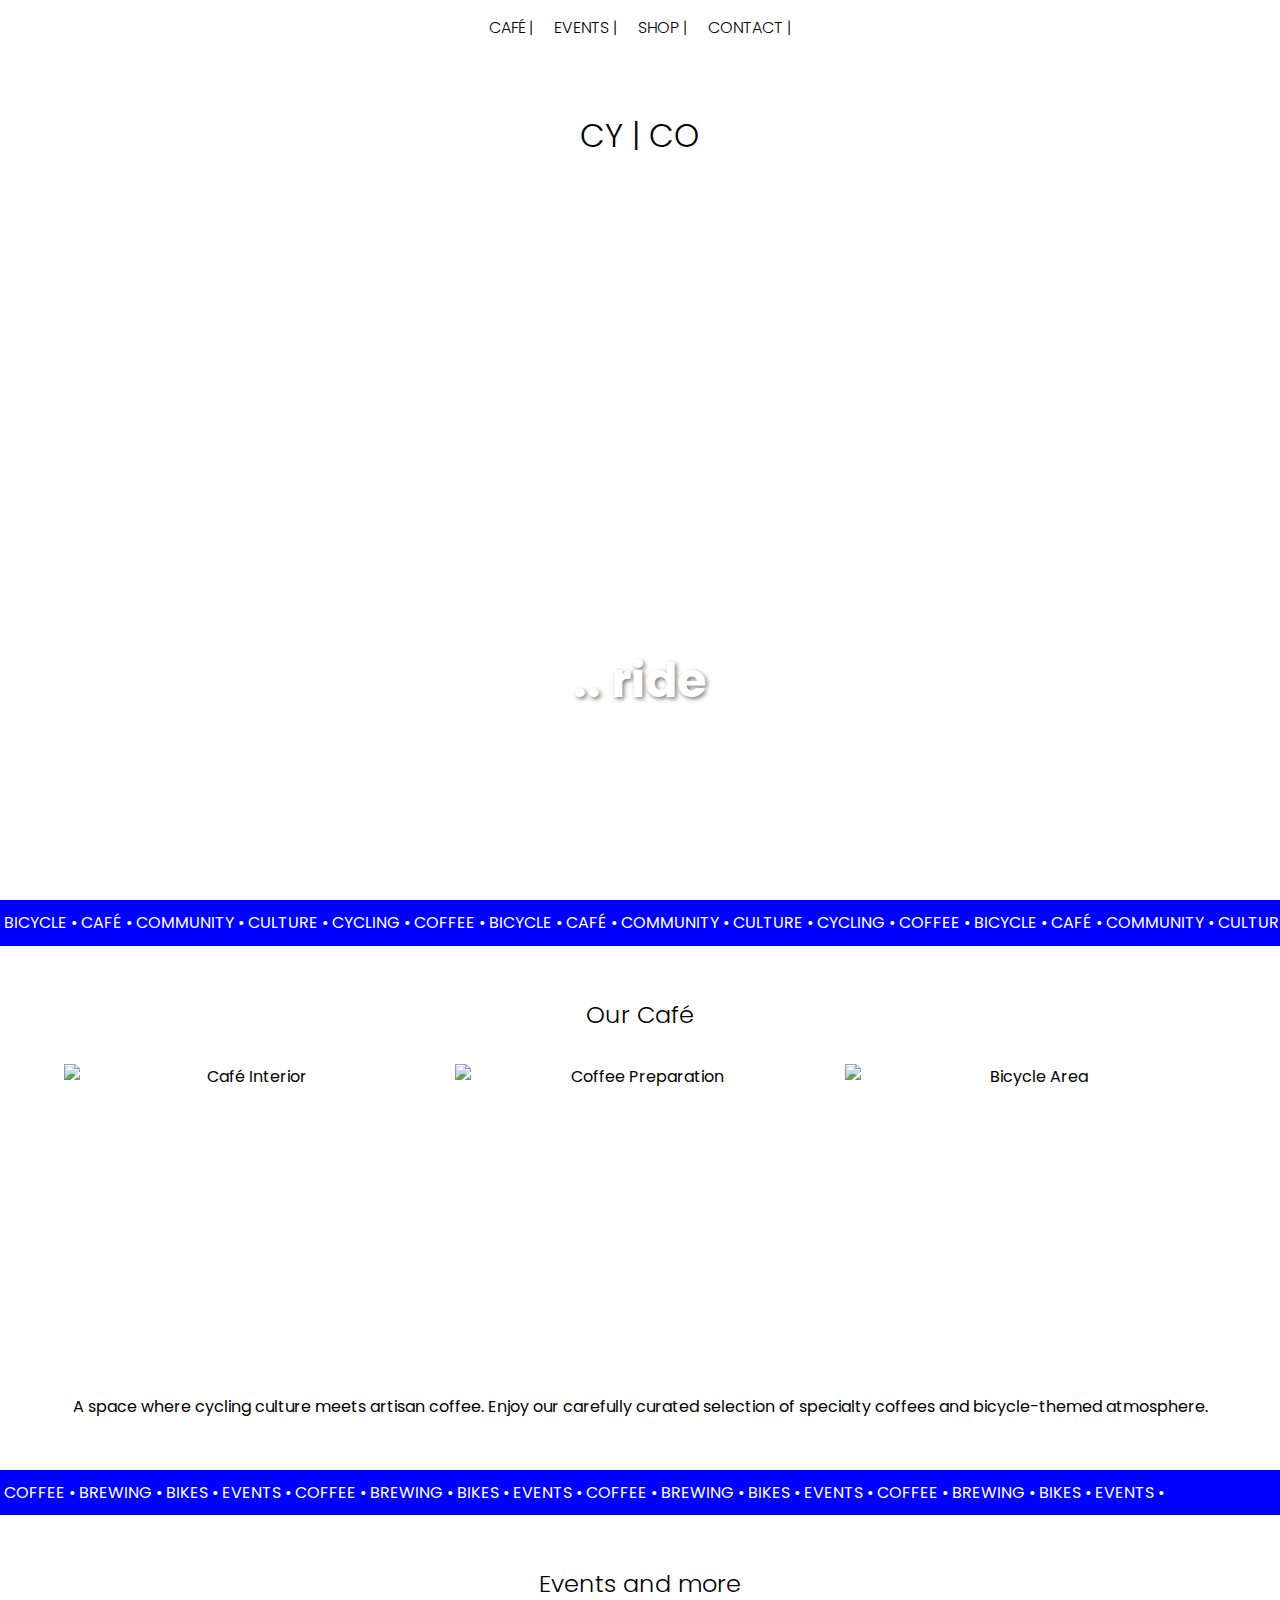
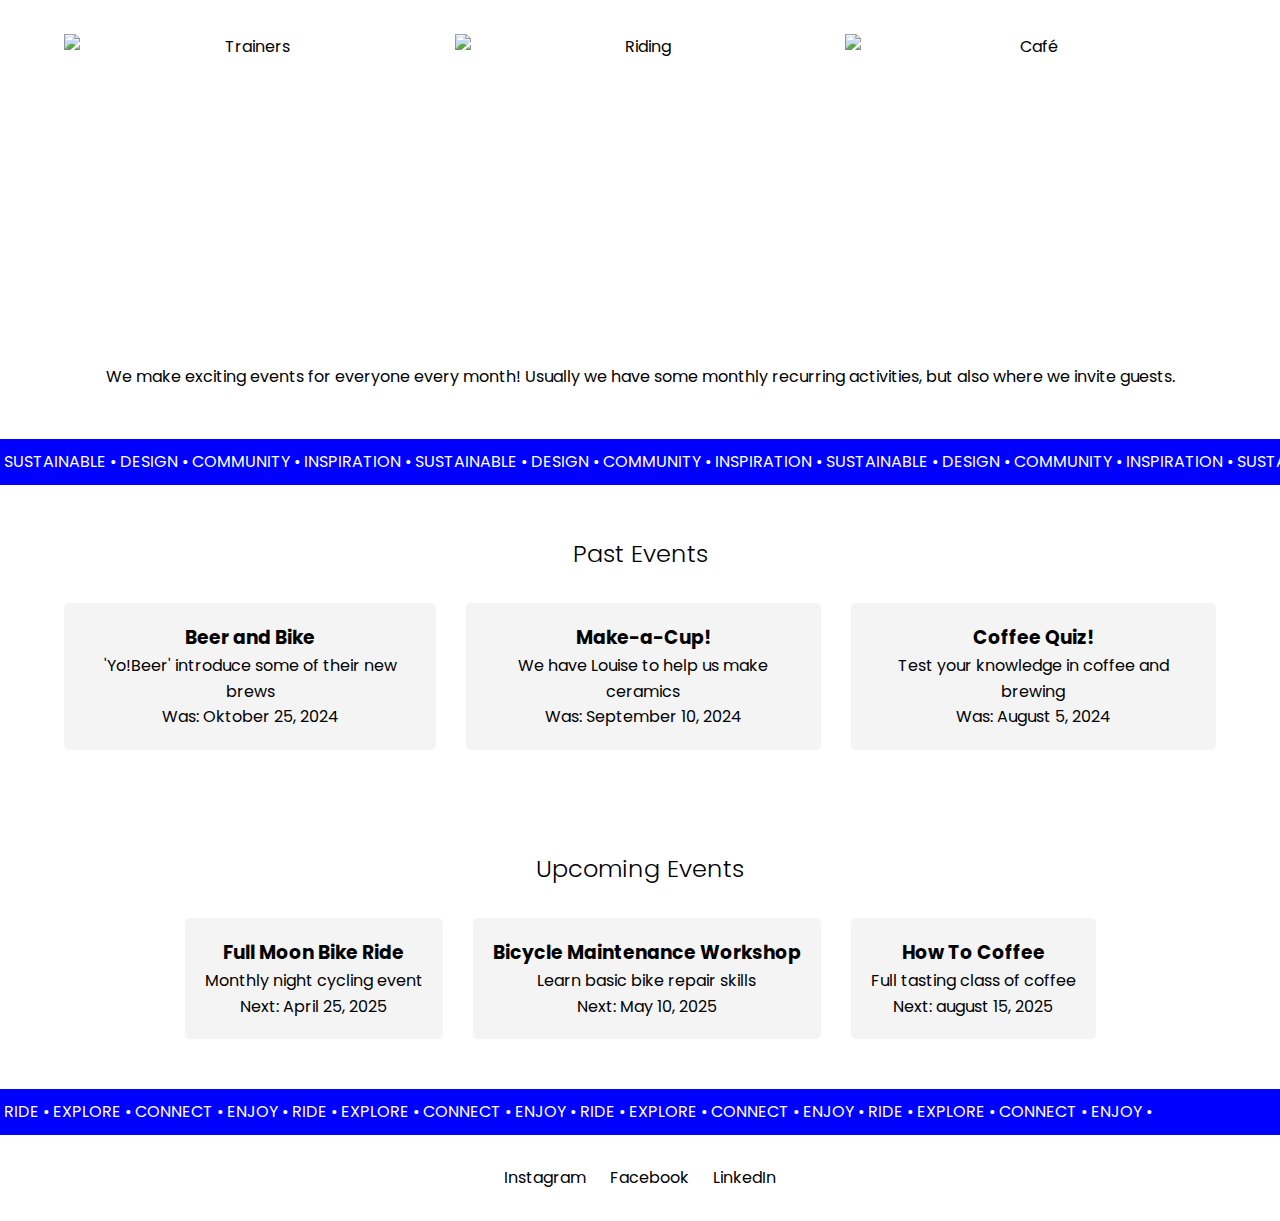
==== index.html @ 5d8617d8 "last changes for today" ====
<!DOCTYPE html>
<html lang="en">
<head>
    <meta charset="UTF-8">
    <meta name="viewport" content="width=device-width, initial-scale=1.0">
    <title>CY | CO - Bicycle Café</title>
    <script src="js/general.js"></script>
    <link rel="stylesheet" href="css/styles.css">
    <link rel="preconnect" href="https://fonts.googleapis.com">
    <link rel="preconnect" href="https://fonts.gstatic.com" crossorigin>
    <link href="https://fonts.googleapis.com/css2?family=Poppins:wght@100;300;400;600&display=swap" rel="stylesheet">
    <link rel="shortcut icon" href="https://drive.google.com/thumbnail?id=1JnB1PmeI6yccoF-ipiGxzOUAUlrvCiWf" type="image/x-icon">
</head>
<body>
    <header>
        <nav>
            <a href="#cafe">CAFÉ |</a>
            <a href="#events"> EVENTS |</a>
            <a href=""> SHOP |</a>
            <a href="about.html"> CONTACT |</a>
        </nav>
    </header>

    <main>
        <section class="hero">
            <div class="logo">
                <h1>CY | CO</h1>
              </div>
                
            <video autoplay muted loop
                src="https://videos.pexels.com/video-files/15552891/15552891-uhd_1440_2560_24fps.mp4"></video>
            <div class="hero-text">
                <h2 id="dynamic-text"></h2>
            </div>
        </section>

        <div class="marquee">
            <div class="marquee-content">
                BICYCLE • CAFÉ • COMMUNITY • CULTURE • CYCLING • COFFEE •
                BICYCLE • CAFÉ • COMMUNITY • CULTURE • CYCLING • COFFEE •
                BICYCLE • CAFÉ • COMMUNITY • CULTURE • CYCLING • COFFEE •
                BICYCLE • CAFÉ • COMMUNITY • CULTURE • CYCLING • COFFEE •
            </div>
        </div>

        <section id="cafe" class="section">
            <div class="section-content">
                <h2>Our Café</h2>
                <div class="image-grid">
                    <img src="https://images.pexels.com/photos/5911698/pexels-photo-5911698.jpeg?auto=compress&cs=tinysrgb&w=1260&h=750&dpr=2" alt="Café Interior">
                    <img src="https://images.pexels.com/photos/11731992/pexels-photo-11731992.jpeg?auto=compress&cs=tinysrgb&w=1260&h=750&dpr=2" alt="Coffee Preparation">
                    <img src="https://images.pexels.com/photos/31266345/pexels-photo-31266345/free-photo-of-cyklister-pa-vej-ind-i-charmerende-europaeisk-gyde.jpeg?auto=compress&cs=tinysrgb&w=1260&h=750&dpr=2" alt="Bicycle Area">
                </div>
                <p>A space where cycling culture meets artisan coffee. Enjoy our carefully curated selection of specialty coffees and bicycle-themed atmosphere.</p>
            </div>
        </section>

        <div class="marquee">
          <div class="marquee-content">
              COFFEE • BREWING • BIKES • EVENTS •
              COFFEE • BREWING • BIKES • EVENTS •
              COFFEE • BREWING • BIKES • EVENTS •
              COFFEE • BREWING • BIKES • EVENTS •
          </div>
      </div>

        <section id="cafe" class="section">
          <div class="section-content">
              <h2>Events and more</h2>
              <div class="image-grid">
                  <img src="https://images.pexels.com/photos/5464969/pexels-photo-5464969.jpeg?auto=compress&cs=tinysrgb&w=1260&h=750&dpr=2" alt="Trainers">
                  <img src="https://images.pexels.com/photos/623919/pexels-photo-623919.jpeg?auto=compress&cs=tinysrgb&w=1260&h=750&dpr=2" alt="Riding">
                  <img src="https://images.pexels.com/photos/1581554/pexels-photo-1581554.jpeg?auto=compress&cs=tinysrgb&w=1200" alt="Café">
              </div>
              <p>We make exciting events for everyone every month! Usually we have some monthly recurring activities, but also where we invite guests.</p>
          </div>
      </section>

        <div class="marquee">
            <div class="marquee-content">
                SUSTAINABLE • DESIGN • COMMUNITY • INSPIRATION •
                SUSTAINABLE • DESIGN • COMMUNITY • INSPIRATION •
                SUSTAINABLE • DESIGN • COMMUNITY • INSPIRATION •
                SUSTAINABLE • DESIGN • COMMUNITY • INSPIRATION •
            </div>
        </div>

        <section id="events" class="section">
          <div class="section-content">
              <h2>Past Events</h2>
              <div class="events-list">
                  <div class="event">
                      <h3>Beer and Bike</h3>
                      <p>'Yo!Beer' introduce some of their new brews</p>
                      <span>Was: Oktober 25, 2024</span>
                  </div>
                  <div class="event">
                      <h3>Make-a-Cup!</h3>
                      <p>We have Louise to help us make ceramics</p>
                      <span>Was: September 10, 2024</span>
                  </div>
                  <div class="event">
                    <h3>Coffee Quiz!</h3>
                    <p>Test your knowledge in coffee and brewing</p>
                    <span>Was: August 5, 2024</span>
                </div>
              </div>
          </div>
      </section>

        <section id="events" class="section">
            <div class="section-content">
                <h2>Upcoming Events</h2>
                <div class="events-list">
                    <div class="event">
                        <h3>Full Moon Bike Ride</h3>
                        <p>Monthly night cycling event</p>
                        <span>Next: April 25, 2025</span>
                    </div>
                    <div class="event">
                        <h3>Bicycle Maintenance Workshop</h3>
                        <p>Learn basic bike repair skills</p>
                        <span>Next: May 10, 2025</span>
                    </div>
                    <div class="event">
                      <h3>How To Coffee</h3>
                      <p>Full tasting class of coffee</p>
                      <span>Next: august 15, 2025</span>
                  </div>
                </div>
            </div>
        </section>

        <div class="marquee">
            <div class="marquee-content">
                RIDE • EXPLORE • CONNECT • ENJOY •
                RIDE • EXPLORE • CONNECT • ENJOY •
                RIDE • EXPLORE • CONNECT • ENJOY •
                RIDE • EXPLORE • CONNECT • ENJOY •
            </div>
        </div>

    </main>

    <footer>
        <div class="social-links">
            <a href="#">Instagram</a>
            <a href="#">Facebook</a>
            <a href="#">LinkedIn</a>
        </div>
        
    </footer>

    
</body>
</html>
---- css/styles.css ----
* {
    box-sizing: border-box;
    margin: 0;
    padding: 0;
}

:root {
    --primary-color: #000;
    --secondary-color: #fff;
    --accent-color: #888;
}

body {
    font-family: 'Poppins', sans-serif;
    line-height: 1.6;
    color: var(--primary-color);
    background-color: var(--secondary-color);

}

header {
    position: fixed;
    top: 0;
    width: 100%;
    background-color: var(--secondary-color);
    padding: 15px;
    z-index: 1000;
    display: flex;
    justify-content: center;
}

header nav {
    display: flex;
    gap: 20px;
}

header nav a {
    text-decoration: none;
    color: var(--primary-color);
    font-weight: 300;
    transition: color 0.3s ease;
}

header nav a:hover {
    color: var(--accent-color);
}

/* Hamburger Menu */
.hamburger-menu {
    display: none;
    cursor: pointer;
    flex-direction: column;
    width: 30px;
    position: fixed;
    top: 20px;
    left: 20px;
    z-index: 1100;
}

.hamburger-line {
    width: 100%;
    height: 3px;
    background-color: var(--primary-color);
    margin: 4px 0;
    transition: 0.4s;
}

.nav-overlay {
    display: none;
    position: fixed;
    top: 0;
    left: 0;
    width: 100%;
    height: 100%;
    background-color: rgba(255, 255, 255, 0.95);
    z-index: 1050;
    flex-direction: column;
    justify-content: center;
    align-items: center;
}

.nav-overlay nav {
    display: flex;
    flex-direction: column;
    gap: 20px;
    text-align: center;
}

.nav-overlay nav a {
    text-decoration: none;
    color: var(--primary-color);
    font-size: 1.5rem;
    font-weight: 300;
}

/* Hamburger Menu Animation */
.hamburger-menu.active .hamburger-line:nth-child(1) {
    transform: rotate(-45deg) translate(-5px, 6px);
}

.hamburger-menu.active .hamburger-line:nth-child(2) {
    opacity: 0;
}

.hamburger-menu.active .hamburger-line:nth-child(3) {
    transform: rotate(45deg) translate(-5px, -6px);
}



.hero-text {
    position: absolute;
    bottom: 20%;
    left: 50%;
    transform: translateX(-50%);
    text-align: center;
    color: var(--secondary-color);
    font-size: 2rem;
    text-shadow: 2px 2px 4px rgba(0, 0, 0, 0.5);
}

.marquee {
    background-color: blue;
    color: var(--secondary-color);
    overflow: hidden;
    white-space: nowrap;
    padding: 10px 0;
    width: 100%;
}

.marquee-content {
    display: inline-block;
    animation: marquee 20s linear infinite;
    padding: 0 0.25em;
}

@keyframes marquee {
    0% {
        transform: translateX(100%);
    }

    100% {
        transform: translateX(-100%);
    }
}

.section {
    padding: 50px 5%;
    text-align: center;
}

.section-content h2 {
    margin-bottom: 30px;
    font-weight: 300;
}

.image-grid,
.product-grid {
    display: grid;
    grid-template-columns: repeat(auto-fit, minmax(250px, 1fr));
    gap: 20px;
    margin-bottom: 30px;
}

.image-grid img,
.product-grid img {
    width: 100%;
    height: 300px;
    object-fit: cover;
}

.events-list {
    display: flex;
    justify-content: center;
    gap: 30px;
}

.event {
    background-color: #f4f4f4;
    padding: 20px;
    border-radius: 5px;
}

.contact-info {
    text-align: center;
}

footer {
    background-color: var(--secondary-color);
    color: var(--secondary-color);
    text-align: center;
    padding: 30px;
}

.social-links a {
    color: var(--primary-color);
    margin: 0 10px;
    text-decoration: none;
}

@media (max-width: 768px) {
    header {
        padding: 35px;
    }

    header nav {
        display: none;
    }

    .hamburger-menu {
        display: flex;
    }

    .nav-overlay {
        display: flex;
    }

    .logo h1 {
        top: 70px;
        left: 50%;
        transform: translateX(-50%);
        position: relative;
        margin-bottom: 20px;
    }
}

.hero {
    position: relative;
    height: 100vh;
    overflow: hidden;
}

.hero video {
    position: absolute;
    top: 0;
    left: 0;
    width: 100%;
    height: 100%;
    object-fit: cover;
    z-index: -1;
}

.logo h1 {
    position: absolute;
    top: 100px;
    left: 50%;
    transform: translateX(-50%);
    background-color: var(--secondary-color);
    padding: 10px 20px;
    z-index: 10;
    font-weight: 300;
}
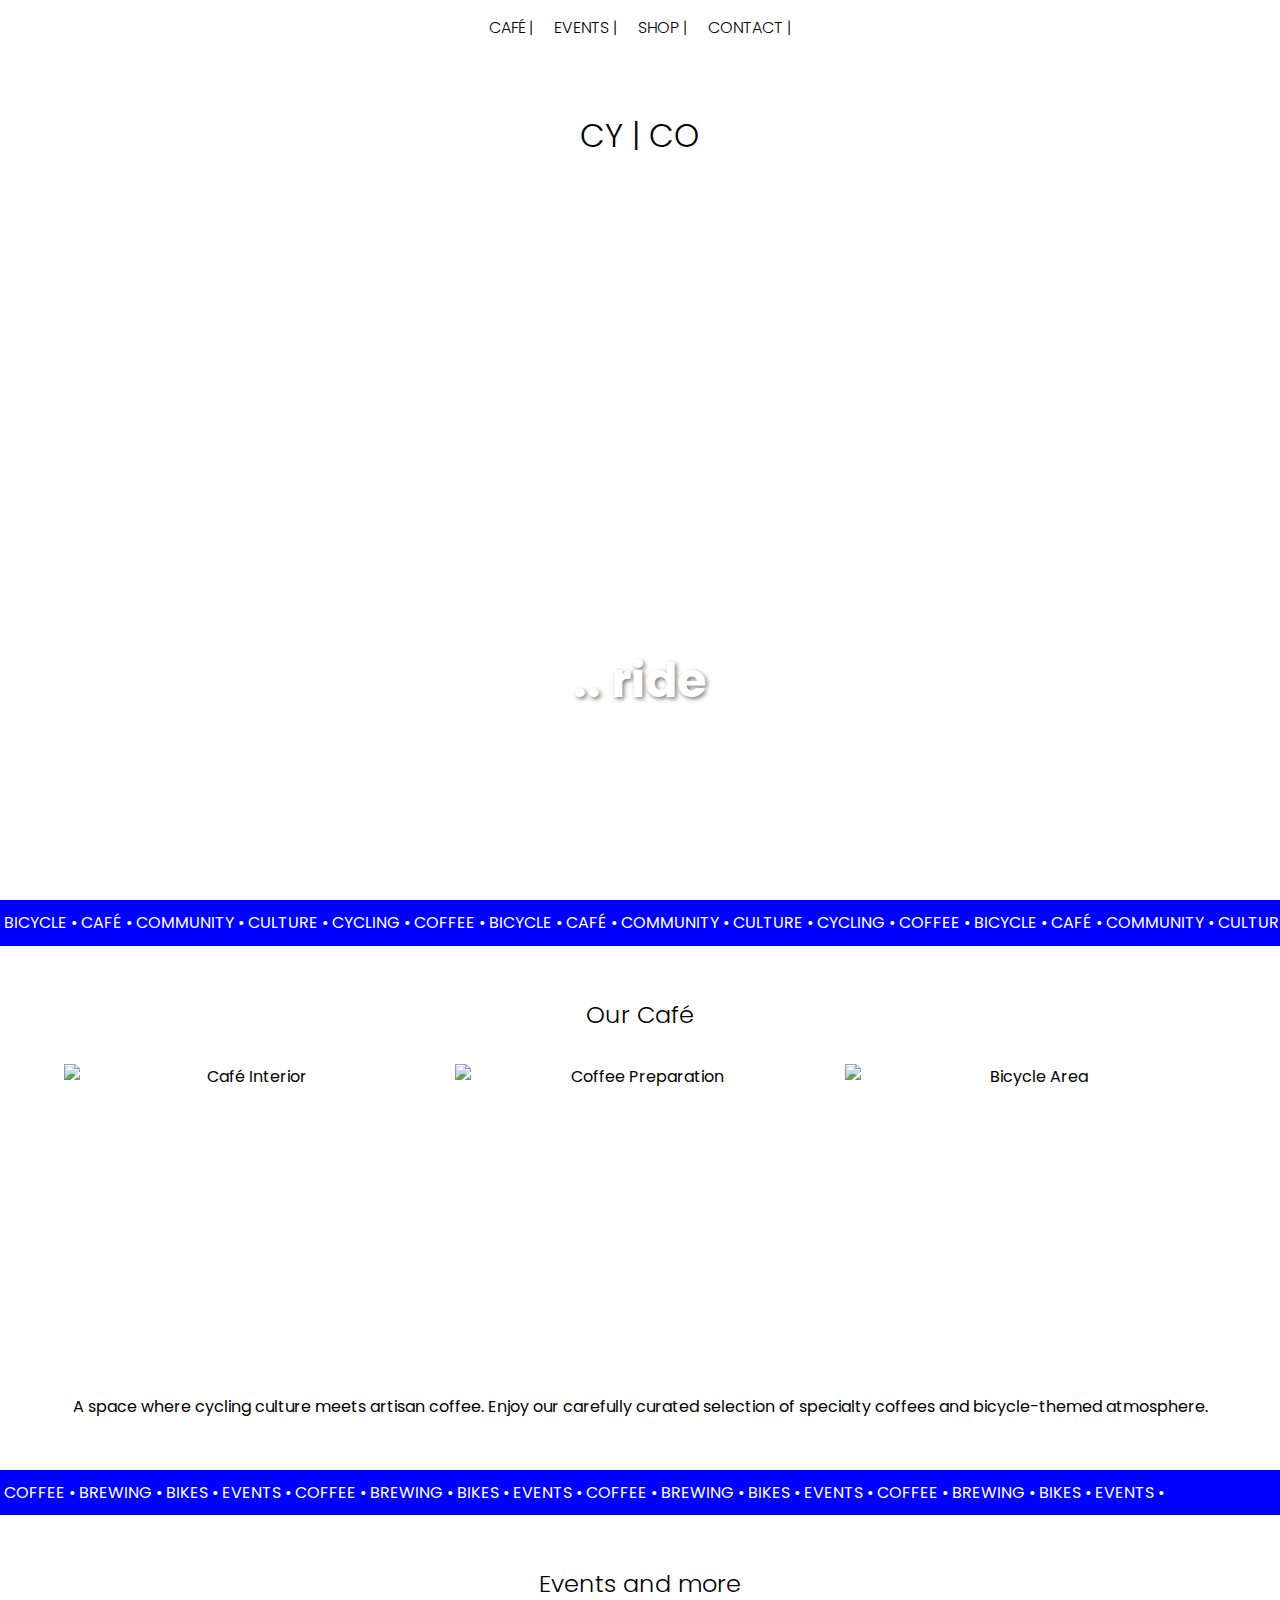
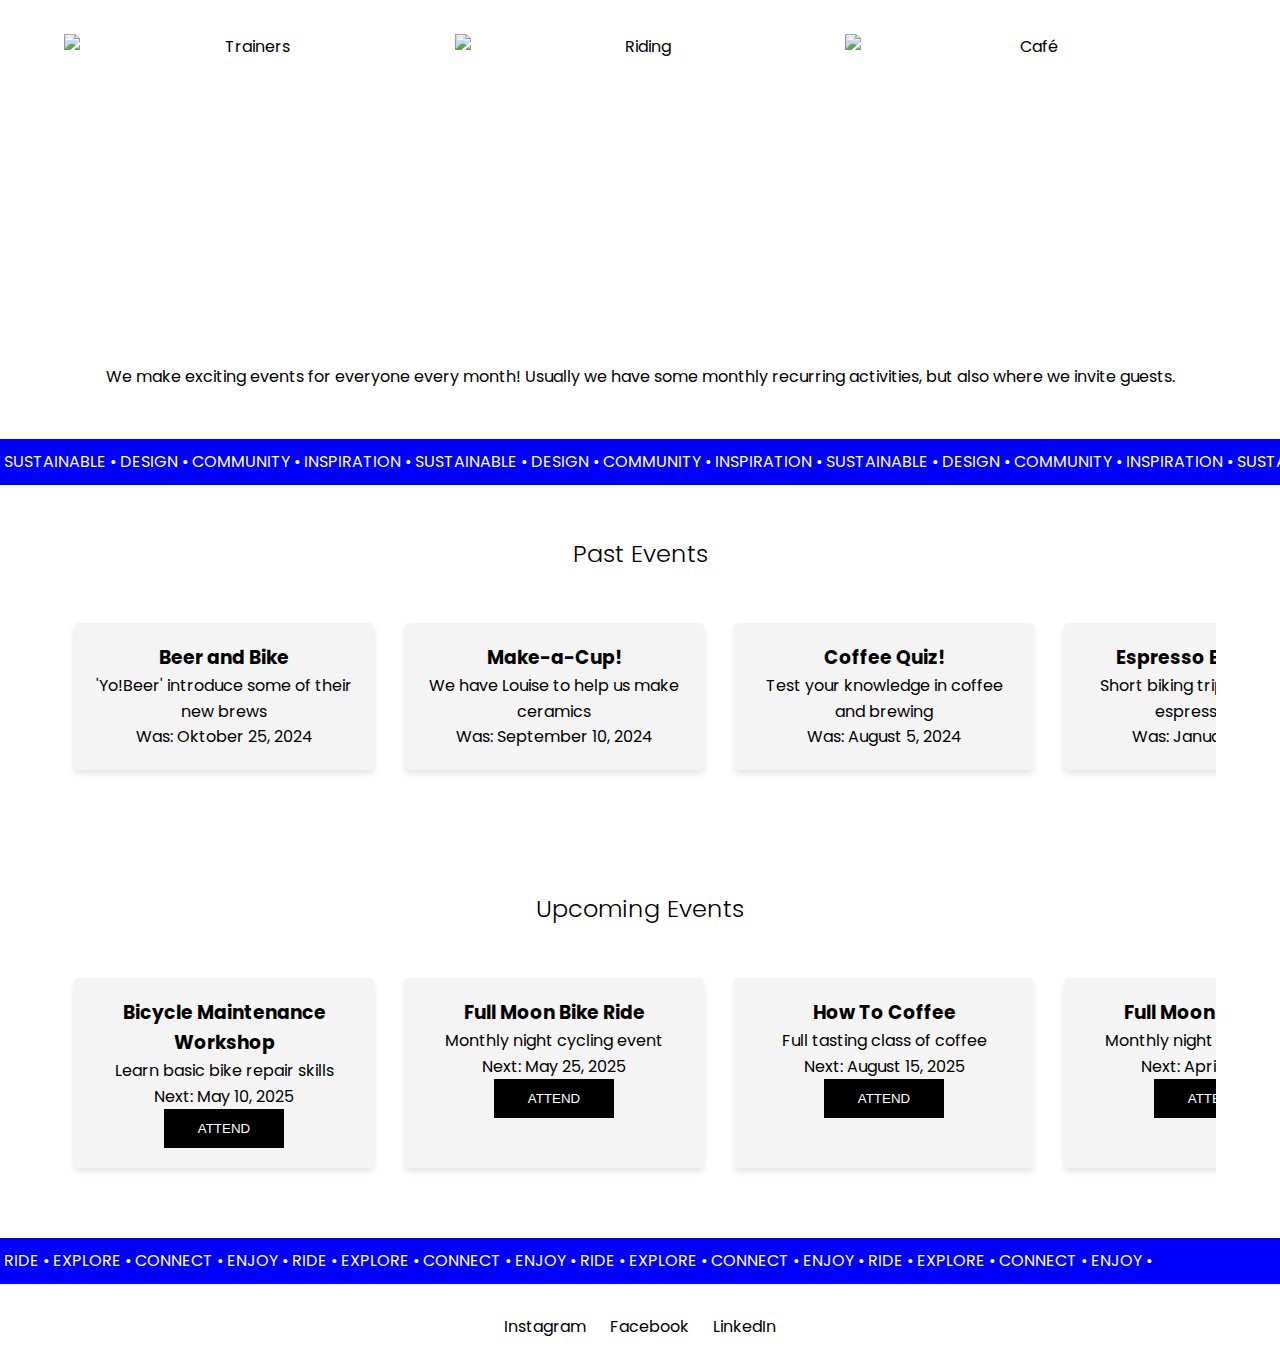
==== commit 2f8b88a7: "updates to events" ====
--- a/index.html
+++ b/index.html
@@ -104,6 +104,21 @@
                     <p>Test your knowledge in coffee and brewing</p>
                     <span>Was: August 5, 2024</span>
                 </div>
+                <div class="event">
+                    <h3>Espresso Expedition</h3>
+                    <p>Short biking trips with testing espresso shots</p>
+                    <span>Was: January 9, 2024</span>
+                </div>
+                <div class="event">
+                    <h3>Latte-Rounds!</h3>
+                    <p>Relaxing biking trips with amazing latte at the end</p>
+                    <span>Was: June 6, 2024</span>
+                </div>
+                <div class="event">
+                    <h3>Bike Tour</h3>
+                    <p>3-hour long ride</p>
+                    <span>Was: March 17, 2024</span>
+                </div>
               </div>
           </div>
       </section>
@@ -112,21 +127,43 @@
             <div class="section-content">
                 <h2>Upcoming Events</h2>
                 <div class="events-list">
-                    <div class="event">
-                        <h3>Full Moon Bike Ride</h3>
-                        <p>Monthly night cycling event</p>
-                        <span>Next: April 25, 2025</span>
-                    </div>
+                    
                     <div class="event">
                         <h3>Bicycle Maintenance Workshop</h3>
                         <p>Learn basic bike repair skills</p>
                         <span>Next: May 10, 2025</span>
+                        <button input="submit">ATTEND</button>
+                    </div>
+                    <div class="event">
+                        <h3>Full Moon Bike Ride</h3>
+                        <p>Monthly night cycling event</p>
+                        <span>Next: May 25, 2025</span>
+                        <button input="submit">ATTEND</button>
                     </div>
                     <div class="event">
                       <h3>How To Coffee</h3>
                       <p>Full tasting class of coffee</p>
-                      <span>Next: august 15, 2025</span>
+                      <span>Next: August 15, 2025</span>
+                      <button input="submit">ATTEND</button>
                   </div>
+                  <div class="event">
+                    <h3>Full Moon Bike Ride</h3>
+                    <p>Monthly night cycling event</p>
+                    <span>Next: April 25, 2025</span>
+                    <button input="submit">ATTEND</button>
+                </div>
+                <div class="event">
+                    <h3>Espresso-Mezzo</h3>
+                    <p>5 points with tasting</p>
+                    <span>Next: May 2, 2025</span> <br>
+                    <button input="submit">ATTEND</button>
+                </div>
+                <div class="event">
+                    <h3>Full Moon Bike Ride</h3>
+                    <p>Monthly night cycling event</p>
+                    <span>Next: July 25, 2025</span>
+                    <button input="submit">ATTEND</button>
+                </div>
                 </div>
             </div>
         </section>
--- a/css/styles.css
+++ b/css/styles.css
@@ -171,14 +171,60 @@
 
 .events-list {
     display: flex;
-    justify-content: center;
     gap: 30px;
+    overflow-x: auto;
+    padding: 20px 10px;
+    max-width: 100%;
+    white-space: nowrap;
+    scroll-padding: 20px;
+    scroll-snap-type: x mandatory;
 }
 
 .event {
     background-color: #f4f4f4;
     padding: 20px;
     border-radius: 5px;
+    flex: 0 0 calc(100% - 50px);
+    max-width: 300px;
+    min-width: 250px;
+    white-space: normal;
+    scroll-snap-align: center;
+    box-shadow: 0 4px 6px rgba(0,0,0,0.1);
+    transition: transform 0.3s ease;
+}
+
+.event:hover {
+    transform: scale(1.02);
+}
+
+.events-list::-webkit-scrollbar {
+    height: 8px;
+}
+
+.events-list::-webkit-scrollbar-track {
+    background: #f1f1f1;
+}
+
+.events-list::-webkit-scrollbar-thumb {
+    background: #888;
+    border-radius: 4px;
+}
+
+.events-list::-webkit-scrollbar-thumb:hover {
+    background: #555;
+}
+
+@media (max-width: 768px) {
+    .events-list {
+        overflow-x: scroll;
+        -webkit-overflow-scrolling: touch;
+        padding: 20px 15px;
+    }
+
+    .event {
+        flex: 0 0 calc(100% - 30px);
+        max-width: 90vw;
+    }
 }
 
 .contact-info {
@@ -249,4 +295,18 @@
     padding: 10px 20px;
     z-index: 10;
     font-weight: 300;
+}
+
+
+button {
+    background-color: var(--primary-color);
+    color: var(--secondary-color);
+    border: none;
+    padding: 12px 34px;
+    cursor: pointer;
+    transition: background-color 0.3s ease;
+}
+
+button:hover {
+    background-color: var(--accent-color);
 }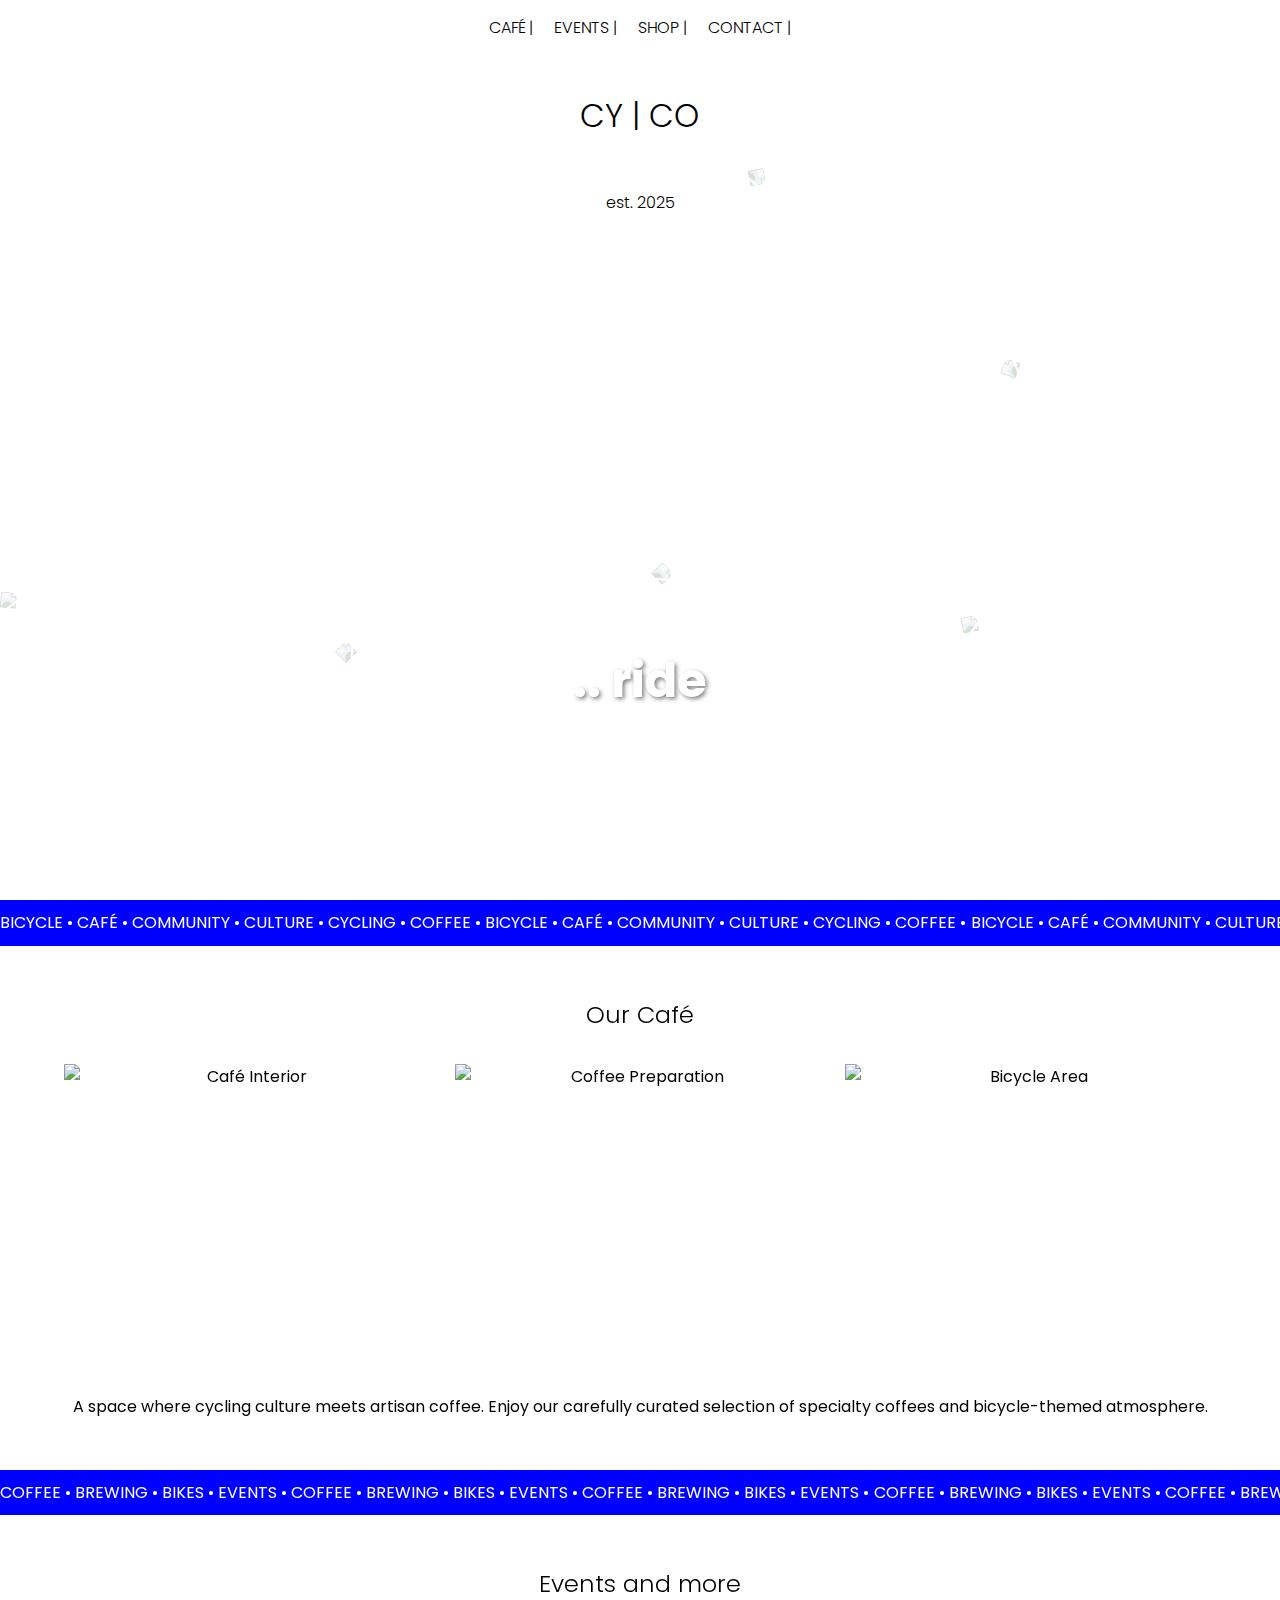
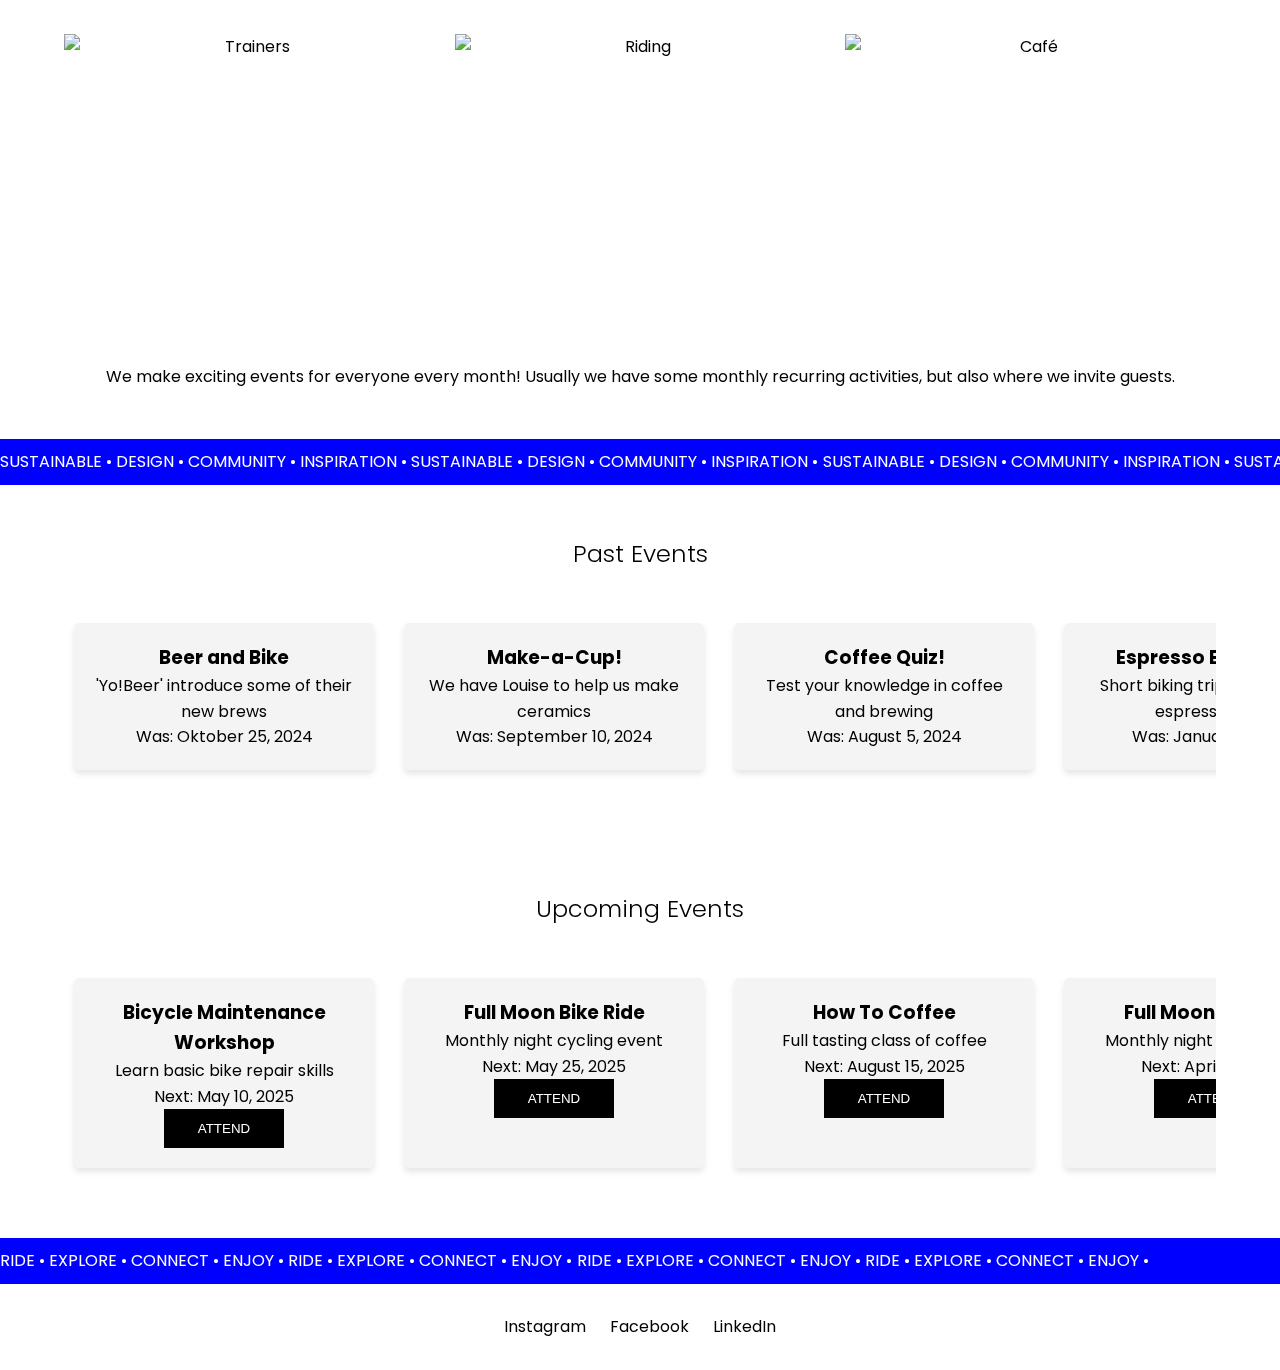
==== commit fe090633: "fixes to marquee, background and generally debugging" ====
--- a/index.html
+++ b/index.html
@@ -13,6 +13,10 @@
 </head>
 <body>
     <header>
+        <div class="logo2">
+            <a href="index.html"><h1>CY | CO</h1></a>
+            <p>est. 2025</p>
+          </div>
         <nav>
             <a href="#cafe">CAFÉ |</a>
             <a href="#events"> EVENTS |</a>
@@ -22,10 +26,12 @@
     </header>
 
     <main>
+
         <section class="hero">
             <div class="logo">
-                <h1>CY | CO</h1>
-              </div>
+            <a href="index.html"><h1>CY | CO</h1></a>
+            <p>est. 2025</p>
+          </div>
                 
             <video autoplay muted loop
                 src="https://videos.pexels.com/video-files/15552891/15552891-uhd_1440_2560_24fps.mp4"></video>
@@ -35,9 +41,7 @@
         </section>
 
         <div class="marquee">
-            <div class="marquee-content">
-                BICYCLE • CAFÉ • COMMUNITY • CULTURE • CYCLING • COFFEE •
-                BICYCLE • CAFÉ • COMMUNITY • CULTURE • CYCLING • COFFEE •
+            <div class="marquee-text">
                 BICYCLE • CAFÉ • COMMUNITY • CULTURE • CYCLING • COFFEE •
                 BICYCLE • CAFÉ • COMMUNITY • CULTURE • CYCLING • COFFEE •
             </div>
@@ -56,8 +60,7 @@
         </section>
 
         <div class="marquee">
-          <div class="marquee-content">
-              COFFEE • BREWING • BIKES • EVENTS •
+          <div class="marquee-text">
               COFFEE • BREWING • BIKES • EVENTS •
               COFFEE • BREWING • BIKES • EVENTS •
               COFFEE • BREWING • BIKES • EVENTS •
@@ -77,9 +80,7 @@
       </section>
 
         <div class="marquee">
-            <div class="marquee-content">
-                SUSTAINABLE • DESIGN • COMMUNITY • INSPIRATION •
-                SUSTAINABLE • DESIGN • COMMUNITY • INSPIRATION •
+            <div class="marquee-text">
                 SUSTAINABLE • DESIGN • COMMUNITY • INSPIRATION •
                 SUSTAINABLE • DESIGN • COMMUNITY • INSPIRATION •
             </div>
@@ -169,9 +170,7 @@
         </section>
 
         <div class="marquee">
-            <div class="marquee-content">
-                RIDE • EXPLORE • CONNECT • ENJOY •
-                RIDE • EXPLORE • CONNECT • ENJOY •
+            <div class="marquee-text">
                 RIDE • EXPLORE • CONNECT • ENJOY •
                 RIDE • EXPLORE • CONNECT • ENJOY •
             </div>
--- a/css/styles.css
+++ b/css/styles.css
@@ -10,12 +10,19 @@
     --accent-color: #888;
 }
 
+#background-images img {
+    position: absolute;
+    z-index: -2;
+    object-fit: cover;
+    filter: grayscale(50%);
+    /* Optional: add a grayscale effect */
+}
+
 body {
     font-family: 'Poppins', sans-serif;
     line-height: 1.6;
     color: var(--primary-color);
     background-color: var(--secondary-color);
-
 }
 
 header {
@@ -126,21 +133,27 @@
     white-space: nowrap;
     padding: 10px 0;
     width: 100%;
+    position: relative;
 }
 
 .marquee-content {
     display: inline-block;
+    white-space: nowrap;
     animation: marquee 20s linear infinite;
-    padding: 0 0.25em;
+    display: flex;
+}
+
+.marquee-text {
+    padding-right: 5px;
+    white-space: nowrap;
 }
 
 @keyframes marquee {
     0% {
-        transform: translateX(100%);
-    }
-
+        transform: translateX(0);
+    }
     100% {
-        transform: translateX(-100%);
+        transform: translateX(-50%);
     }
 }
 
@@ -189,7 +202,7 @@
     min-width: 250px;
     white-space: normal;
     scroll-snap-align: center;
-    box-shadow: 0 4px 6px rgba(0,0,0,0.1);
+    box-shadow: 0 4px 6px rgba(0, 0, 0, 0.1);
     transition: transform 0.3s ease;
 }
 
@@ -261,13 +274,29 @@
         display: flex;
     }
 
+    .logo2 h1 {
+        position: absolute;
+        top: -33px;
+        left: 50px;
+        transform: translateX(-50%);
+        background-color: var(--secondary-color);
+        color: var(--primary-color);
+        padding: 10px;
+        width: 150px;
+        z-index: 10;
+        font-size: 30px;
+        font-weight: 300;
+        visibility: visible;
+    }
+
+    .logo p {
+        display: none;
+    }
+
     .logo h1 {
-        top: 70px;
-        left: 50%;
-        transform: translateX(-50%);
-        position: relative;
-        margin-bottom: 20px;
-    }
+        visibility: hidden;
+    }
+
 }
 
 .hero {
@@ -288,15 +317,35 @@
 
 .logo h1 {
     position: absolute;
-    top: 100px;
+    top: 80px;
     left: 50%;
     transform: translateX(-50%);
     background-color: var(--secondary-color);
+    color: var(--primary-color);
     padding: 10px 20px;
     z-index: 10;
     font-weight: 300;
-}
-
+
+}
+
+.logo p {
+    position: absolute;
+    top: 180px;
+    left: 50%;
+    transform: translateX(-50%);
+    background-color: var(--secondary-color);
+    padding: 10px 20px;
+    z-index: 10;
+    font-weight: 300;
+
+}
+
+.logo2 {
+    visibility: hidden;
+    padding: 0;
+    position: absolute;
+
+}
 
 button {
     background-color: var(--primary-color);
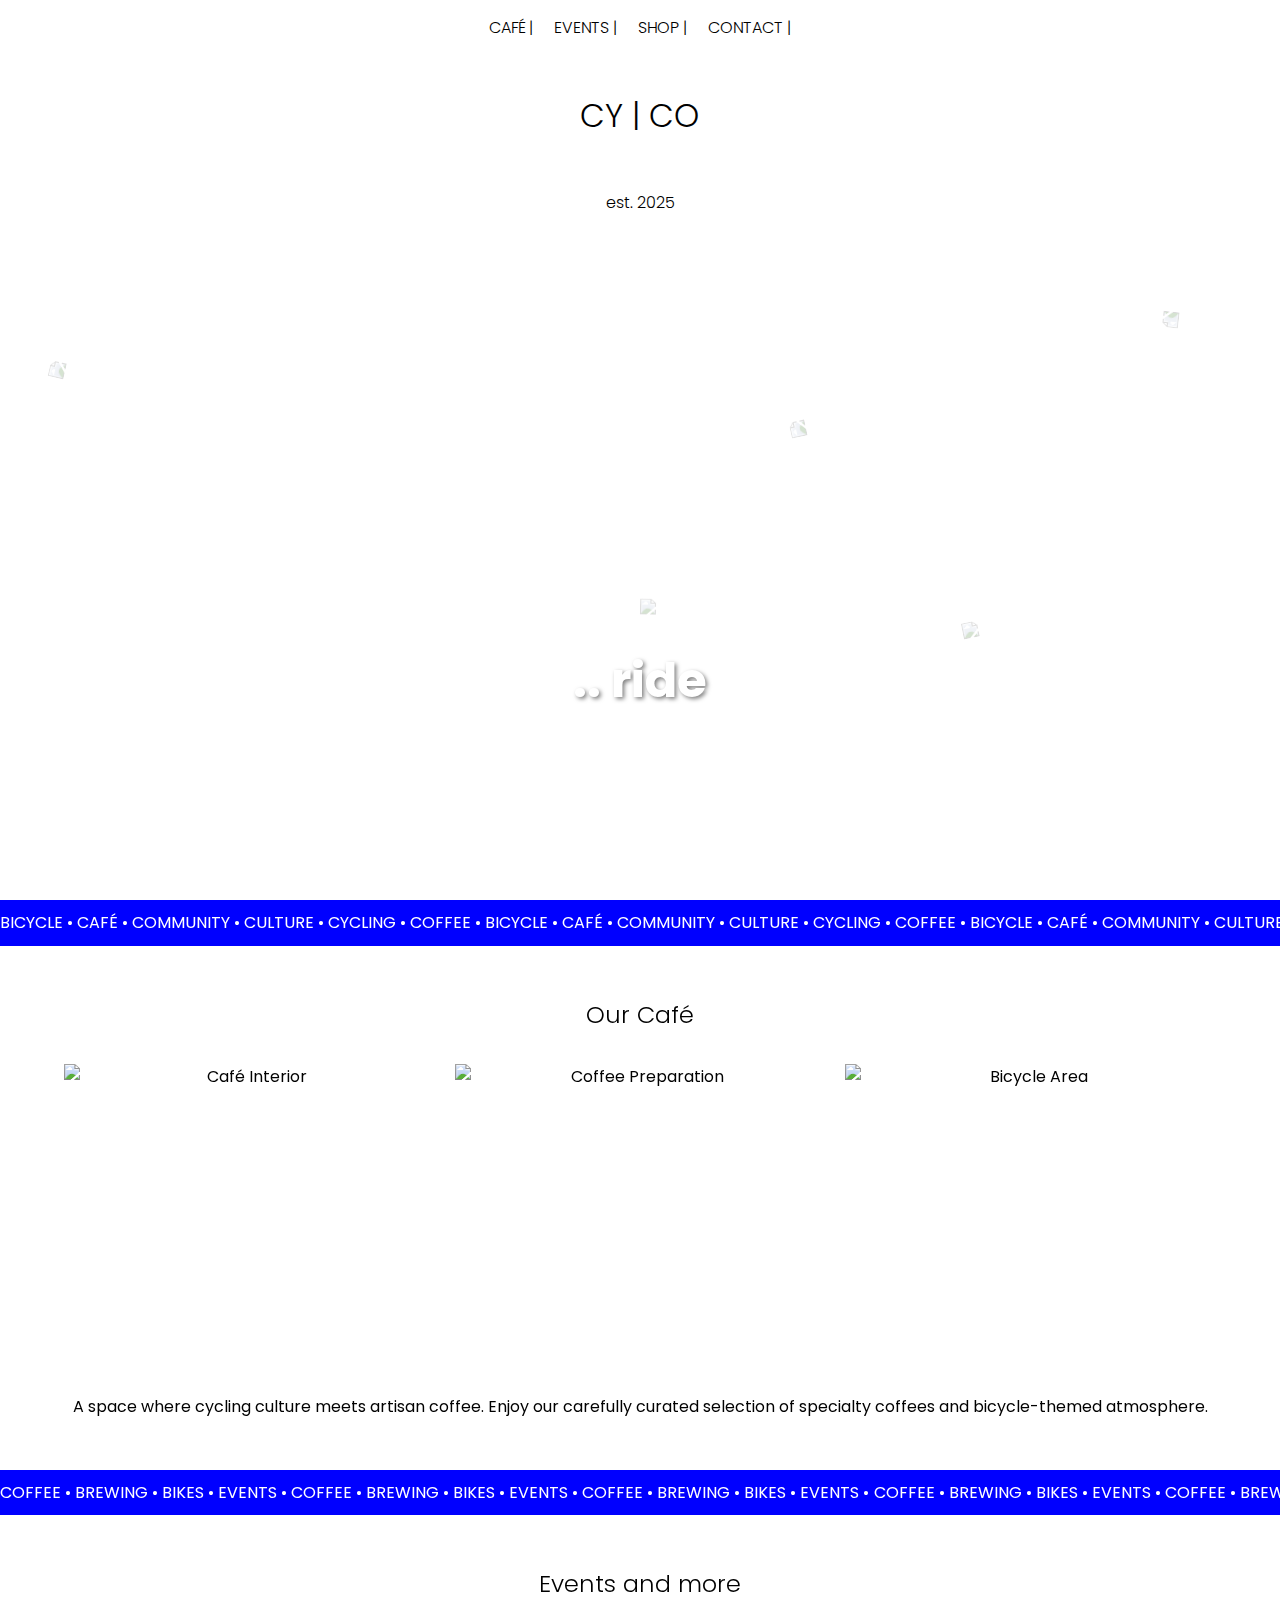
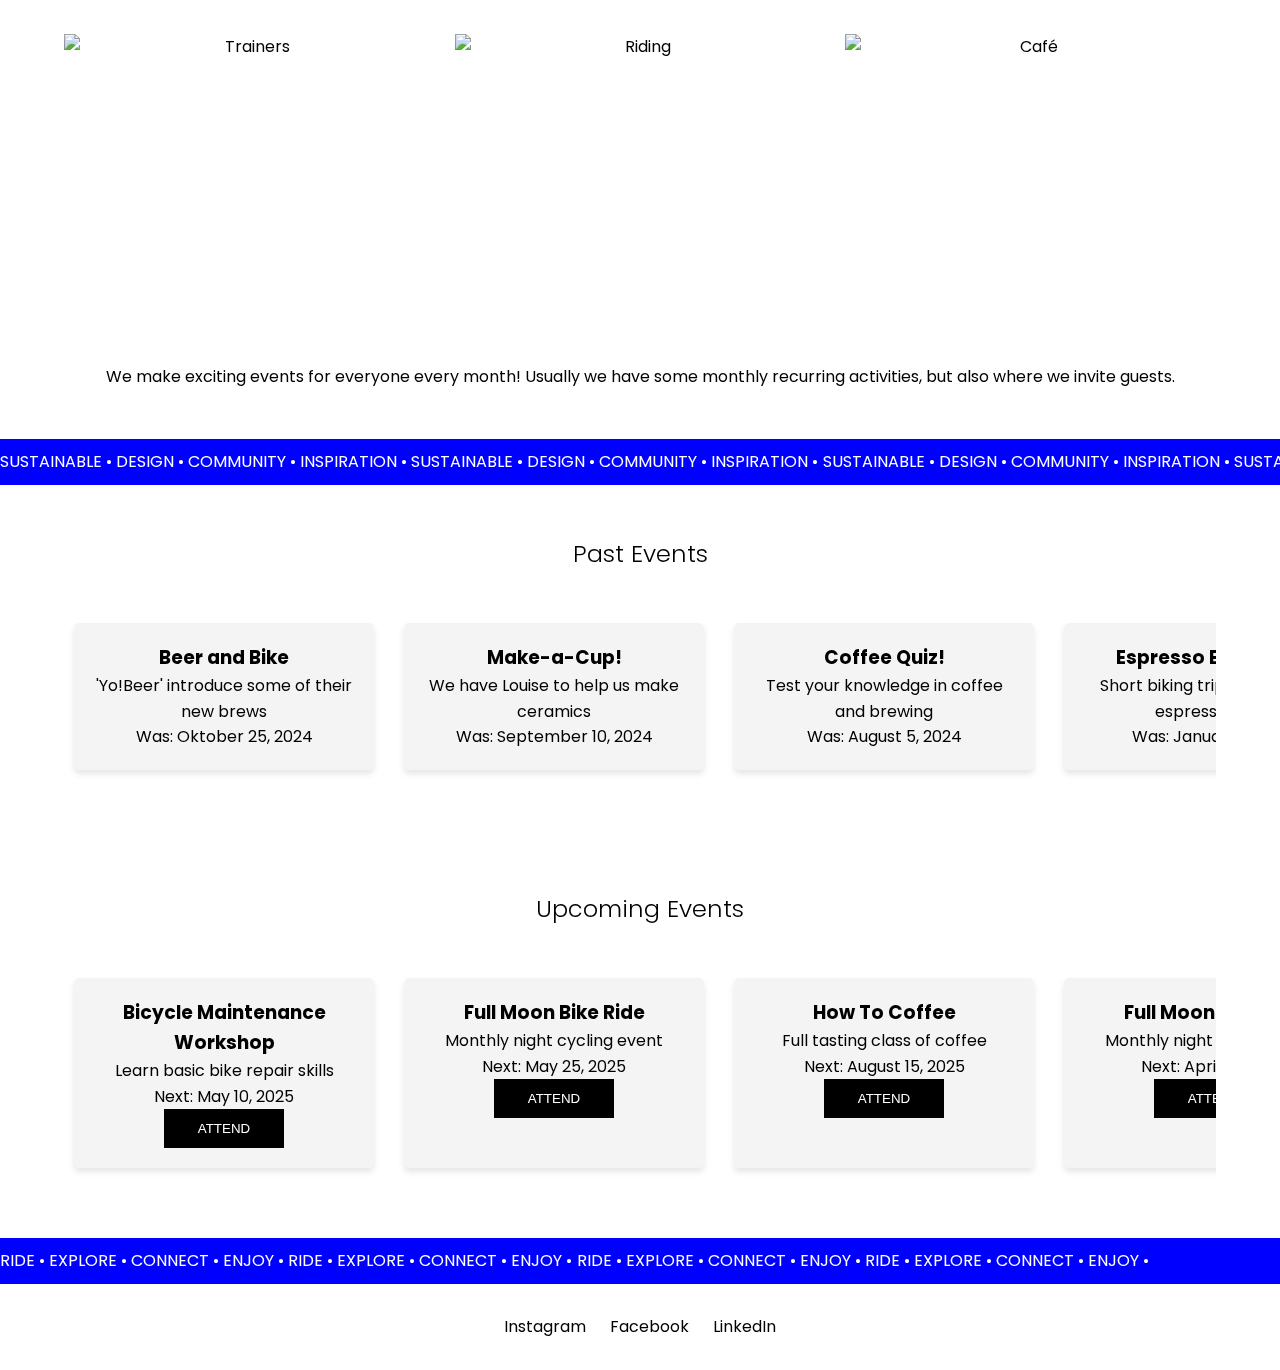
==== commit 83e0ccd8: "last pushes" ====
--- a/index.html
+++ b/index.html
@@ -42,6 +42,7 @@
 
         <div class="marquee">
             <div class="marquee-text">
+                BICYCLE • CAFÉ • COMMUNITY • CULTURE • CYCLING • COFFEE •
                 BICYCLE • CAFÉ • COMMUNITY • CULTURE • CYCLING • COFFEE •
                 BICYCLE • CAFÉ • COMMUNITY • CULTURE • CYCLING • COFFEE •
             </div>
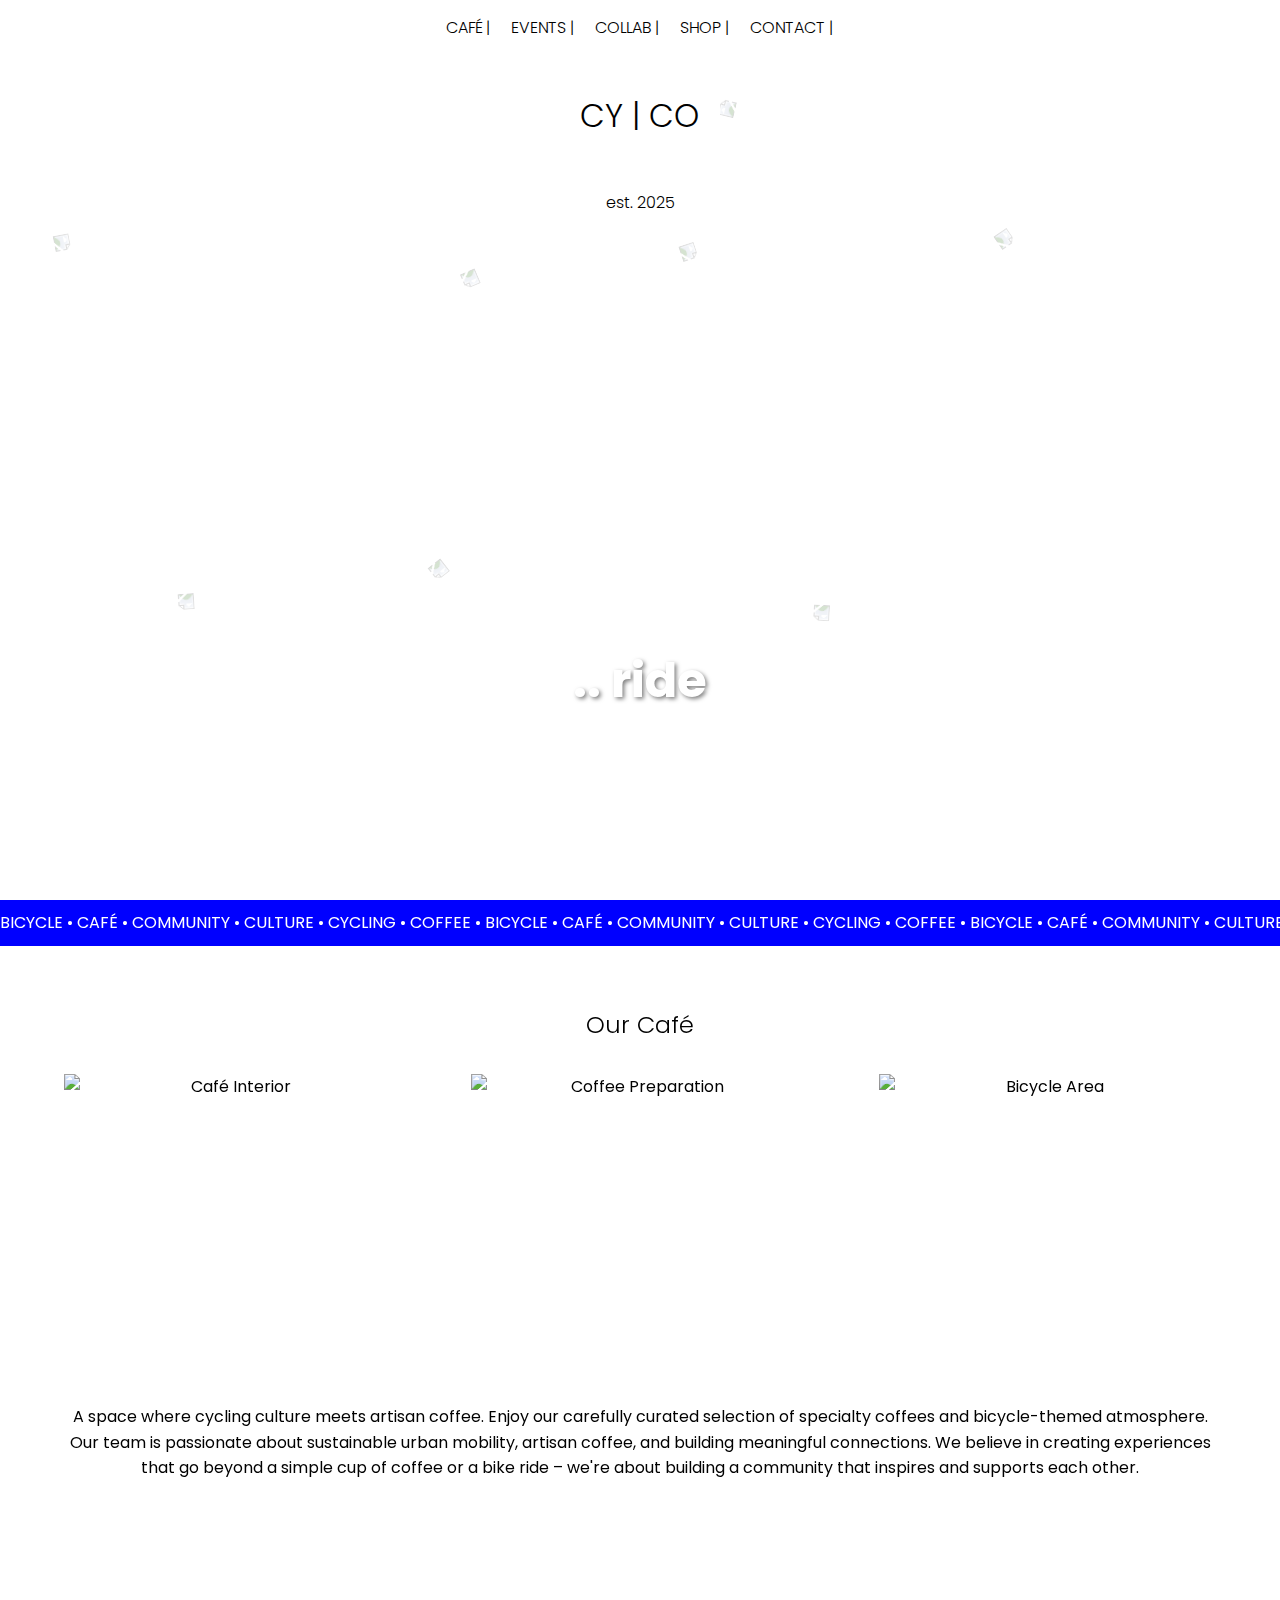
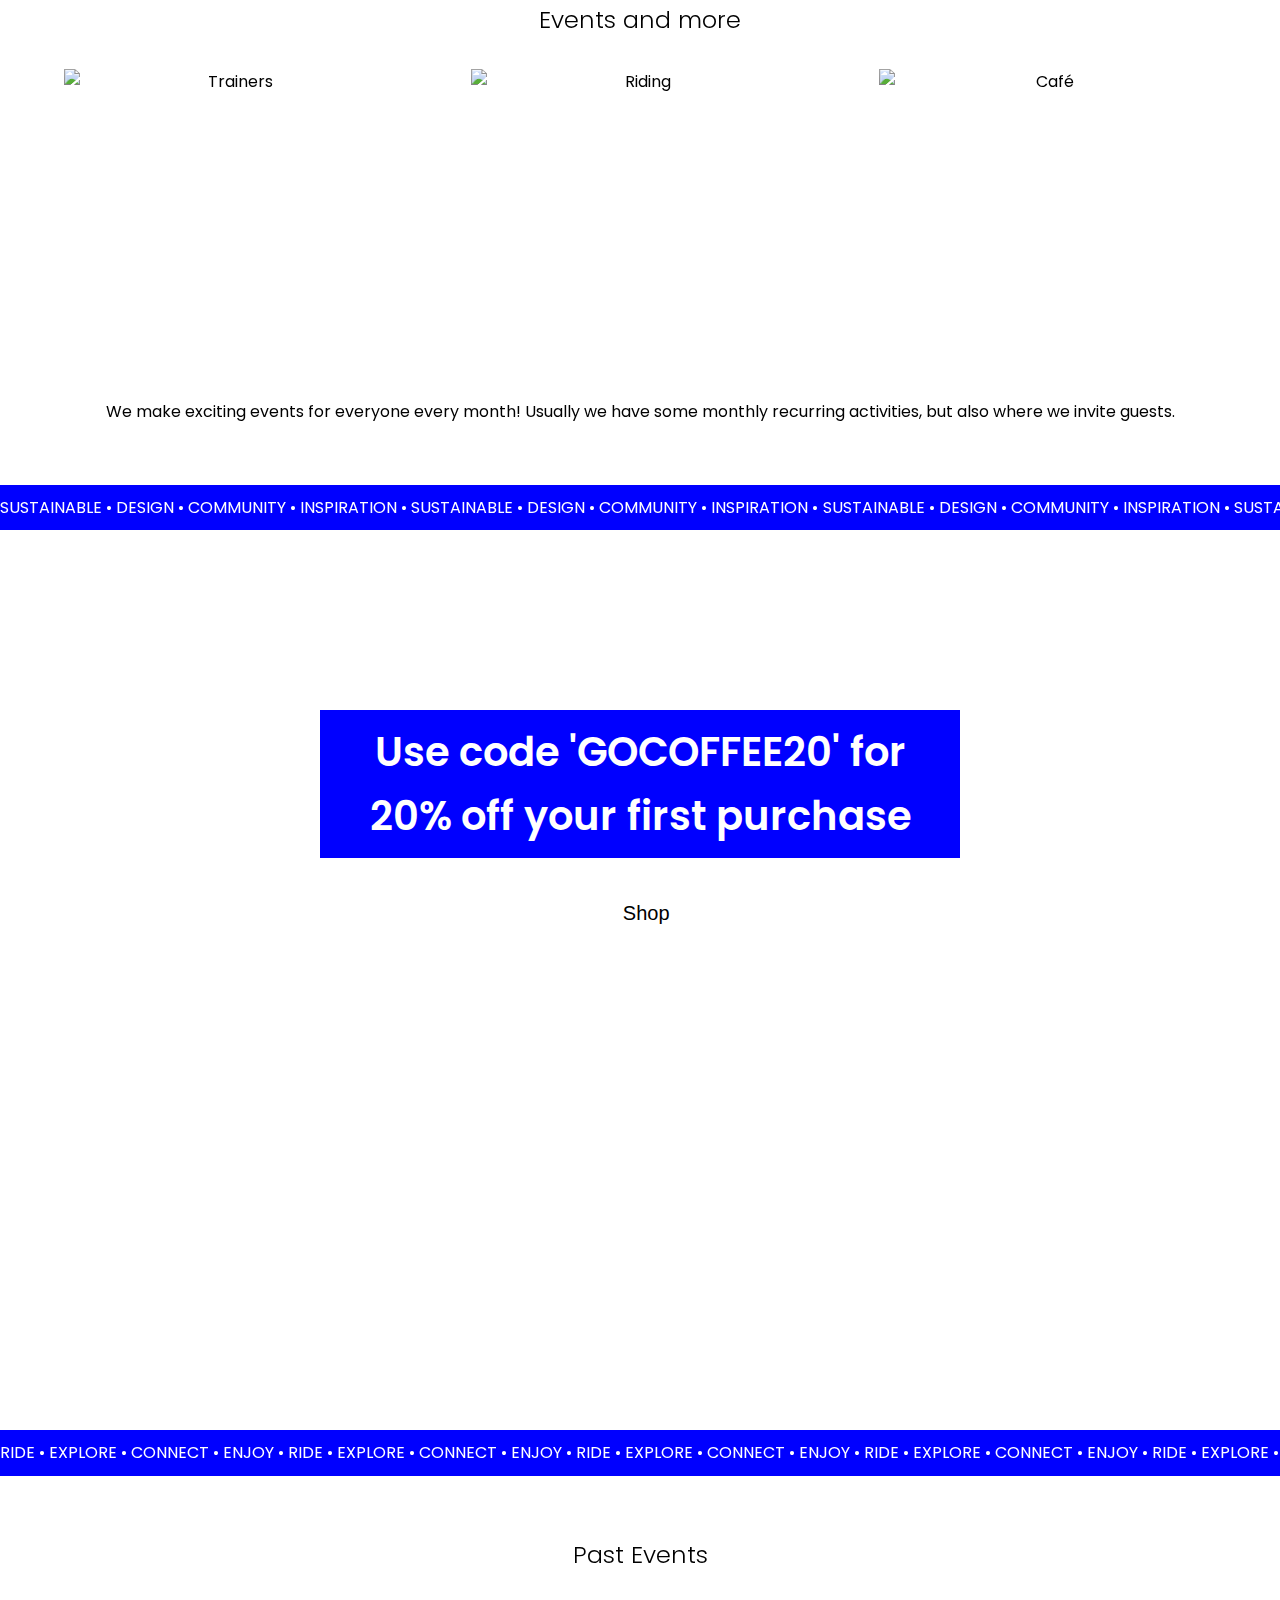
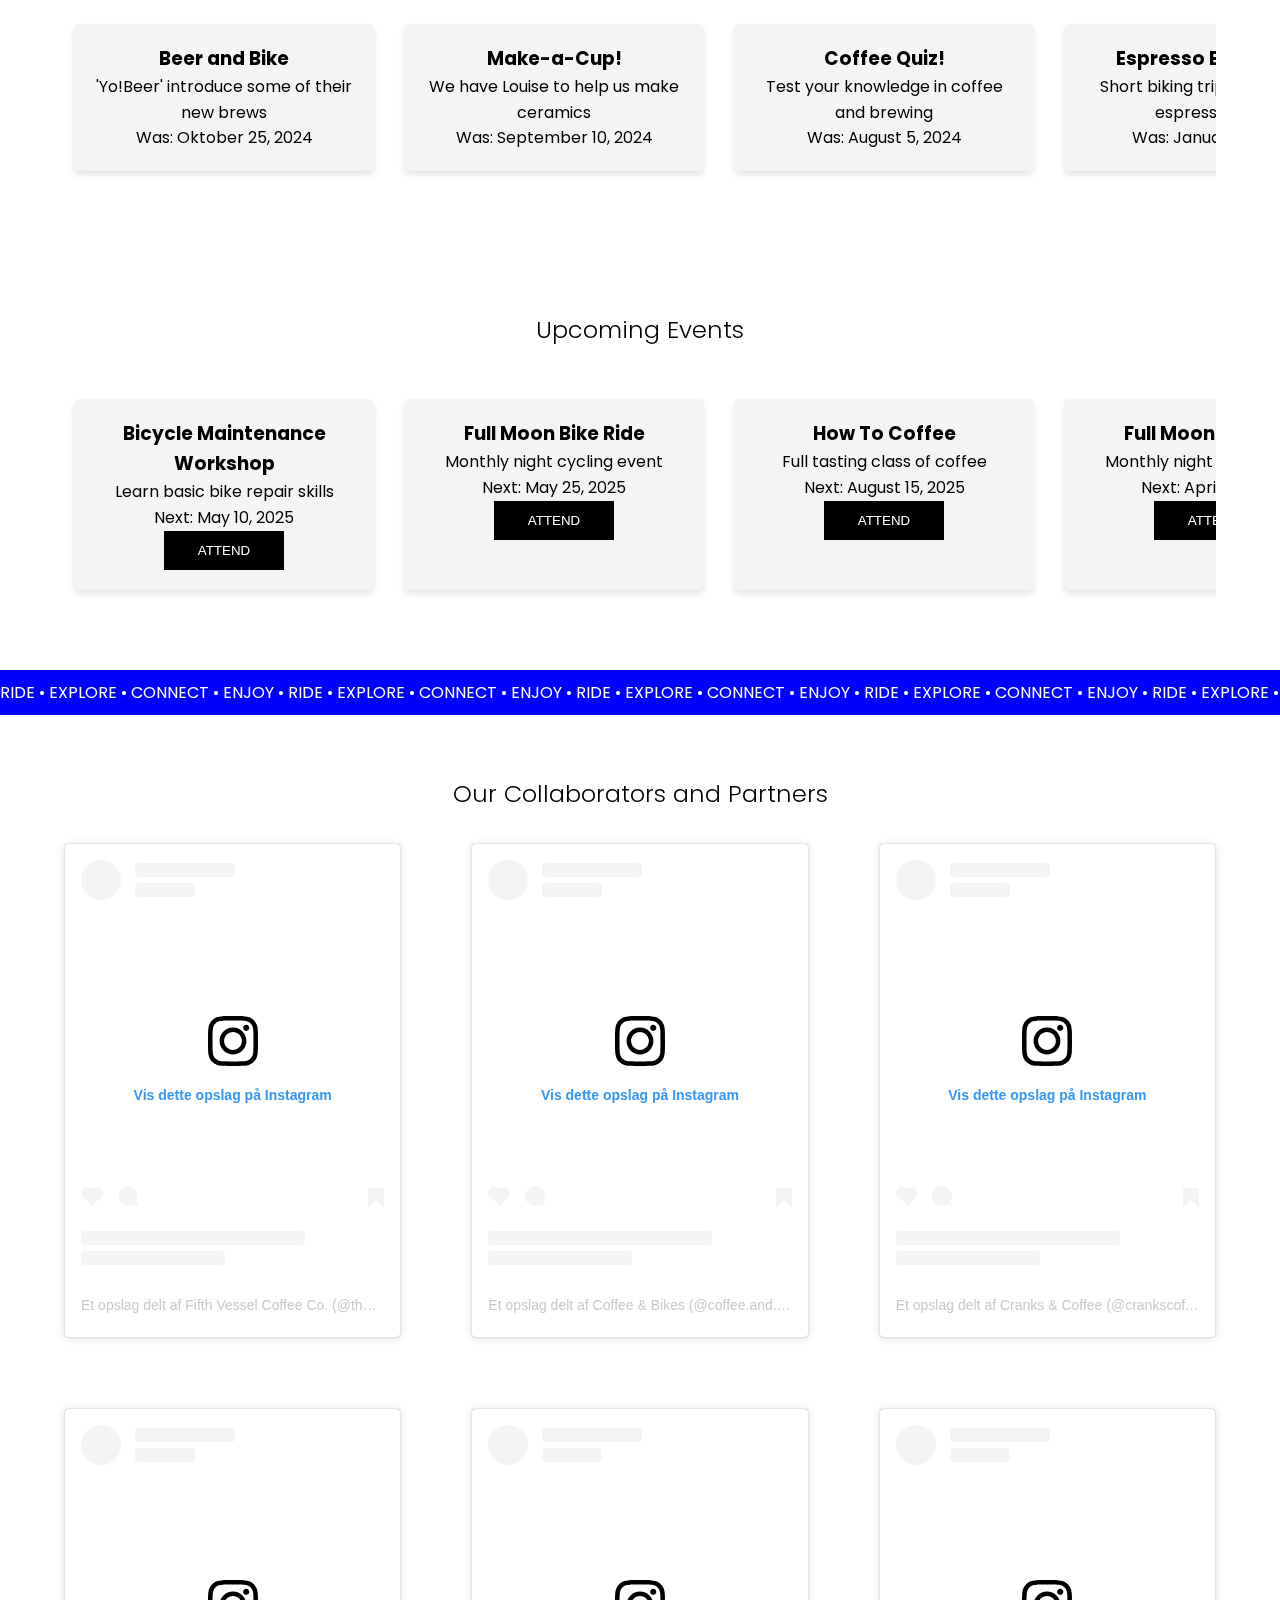
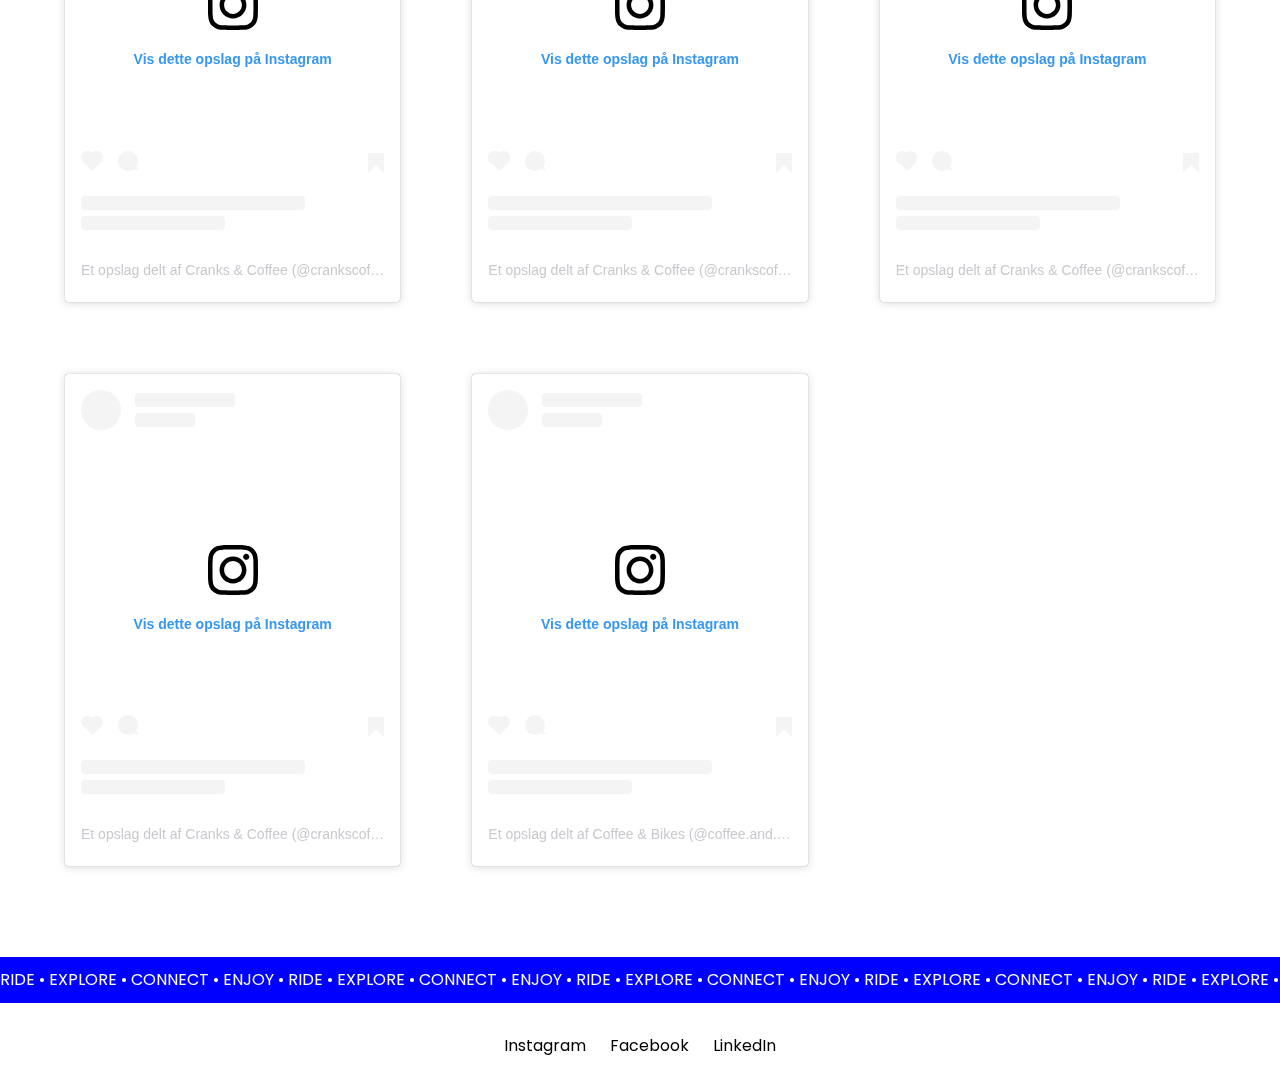
==== commit 8d073ae8: "updates to front page and implementing links to shop + SoMe feed implementation" ====
--- a/index.html
+++ b/index.html
@@ -1,5 +1,6 @@
 <!DOCTYPE html>
 <html lang="en">
+
 <head>
     <meta charset="UTF-8">
     <meta name="viewport" content="width=device-width, initial-scale=1.0">
@@ -9,18 +10,23 @@
     <link rel="preconnect" href="https://fonts.googleapis.com">
     <link rel="preconnect" href="https://fonts.gstatic.com" crossorigin>
     <link href="https://fonts.googleapis.com/css2?family=Poppins:wght@100;300;400;600&display=swap" rel="stylesheet">
-    <link rel="shortcut icon" href="https://drive.google.com/thumbnail?id=1JnB1PmeI6yccoF-ipiGxzOUAUlrvCiWf" type="image/x-icon">
+    <link rel="shortcut icon" href="https://drive.google.com/thumbnail?id=1JnB1PmeI6yccoF-ipiGxzOUAUlrvCiWf"
+        type="image/x-icon">
 </head>
+
 <body>
     <header>
         <div class="logo2">
-            <a href="index.html"><h1>CY | CO</h1></a>
+            <a href="index.html">
+                <h1>CY | CO</h1>
+            </a>
             <p>est. 2025</p>
-          </div>
+        </div>
         <nav>
             <a href="#cafe">CAFÉ |</a>
             <a href="#events"> EVENTS |</a>
-            <a href=""> SHOP |</a>
+            <a href="#collab"> COLLAB |</a>
+            <a href="storepage.html"> SHOP |</a>
             <a href="about.html"> CONTACT |</a>
         </nav>
     </header>
@@ -29,10 +35,12 @@
 
         <section class="hero">
             <div class="logo">
-            <a href="index.html"><h1>CY | CO</h1></a>
-            <p>est. 2025</p>
-          </div>
-                
+                <a href="index.html">
+                    <h1>CY | CO</h1>
+                </a>
+                <p>est. 2025</p>
+            </div>
+
             <video autoplay muted loop
                 src="https://videos.pexels.com/video-files/15552891/15552891-uhd_1440_2560_24fps.mp4"></video>
             <div class="hero-text">
@@ -52,33 +60,37 @@
             <div class="section-content">
                 <h2>Our Café</h2>
                 <div class="image-grid">
-                    <img src="https://images.pexels.com/photos/5911698/pexels-photo-5911698.jpeg?auto=compress&cs=tinysrgb&w=1260&h=750&dpr=2" alt="Café Interior">
-                    <img src="https://images.pexels.com/photos/11731992/pexels-photo-11731992.jpeg?auto=compress&cs=tinysrgb&w=1260&h=750&dpr=2" alt="Coffee Preparation">
-                    <img src="https://images.pexels.com/photos/31266345/pexels-photo-31266345/free-photo-of-cyklister-pa-vej-ind-i-charmerende-europaeisk-gyde.jpeg?auto=compress&cs=tinysrgb&w=1260&h=750&dpr=2" alt="Bicycle Area">
-                </div>
-                <p>A space where cycling culture meets artisan coffee. Enjoy our carefully curated selection of specialty coffees and bicycle-themed atmosphere.</p>
+                    <img src="https://images.pexels.com/photos/5911698/pexels-photo-5911698.jpeg?auto=compress&cs=tinysrgb&w=1260&h=750&dpr=2"
+                        alt="Café Interior">
+                    <img src="https://images.pexels.com/photos/11731992/pexels-photo-11731992.jpeg?auto=compress&cs=tinysrgb&w=1260&h=750&dpr=2"
+                        alt="Coffee Preparation">
+                    <img src="https://images.pexels.com/photos/31266345/pexels-photo-31266345/free-photo-of-cyklister-pa-vej-ind-i-charmerende-europaeisk-gyde.jpeg?auto=compress&cs=tinysrgb&w=1260&h=750&dpr=2"
+                        alt="Bicycle Area">
+                </div>
+                <p>A space where cycling culture meets artisan coffee. Enjoy our carefully curated selection of
+                    specialty coffees and bicycle-themed atmosphere.</p>
+                <p>Our team is passionate about sustainable urban mobility, artisan coffee, and building
+                    meaningful connections. We believe in creating experiences that go beyond a simple cup of
+                    coffee or a bike ride – we're about building a community that inspires and supports each
+                    other.</p>
             </div>
         </section>
 
-        <div class="marquee">
-          <div class="marquee-text">
-              COFFEE • BREWING • BIKES • EVENTS •
-              COFFEE • BREWING • BIKES • EVENTS •
-              COFFEE • BREWING • BIKES • EVENTS •
-          </div>
-      </div>
-
         <section id="cafe" class="section">
-          <div class="section-content">
-              <h2>Events and more</h2>
-              <div class="image-grid">
-                  <img src="https://images.pexels.com/photos/5464969/pexels-photo-5464969.jpeg?auto=compress&cs=tinysrgb&w=1260&h=750&dpr=2" alt="Trainers">
-                  <img src="https://images.pexels.com/photos/623919/pexels-photo-623919.jpeg?auto=compress&cs=tinysrgb&w=1260&h=750&dpr=2" alt="Riding">
-                  <img src="https://images.pexels.com/photos/1581554/pexels-photo-1581554.jpeg?auto=compress&cs=tinysrgb&w=1200" alt="Café">
-              </div>
-              <p>We make exciting events for everyone every month! Usually we have some monthly recurring activities, but also where we invite guests.</p>
-          </div>
-      </section>
+            <div class="section-content">
+                <h2>Events and more</h2>
+                <div class="image-grid">
+                    <img src="https://images.pexels.com/photos/5464969/pexels-photo-5464969.jpeg?auto=compress&cs=tinysrgb&w=1260&h=750&dpr=2"
+                        alt="Trainers">
+                    <img src="https://images.pexels.com/photos/623919/pexels-photo-623919.jpeg?auto=compress&cs=tinysrgb&w=1260&h=750&dpr=2"
+                        alt="Riding">
+                    <img src="https://images.pexels.com/photos/1581554/pexels-photo-1581554.jpeg?auto=compress&cs=tinysrgb&w=1200"
+                        alt="Café">
+                </div>
+                <p>We make exciting events for everyone every month! Usually we have some monthly recurring activities,
+                    but also where we invite guests.</p>
+            </div>
+        </section>
 
         <div class="marquee">
             <div class="marquee-text">
@@ -87,49 +99,73 @@
             </div>
         </div>
 
+        <!-- Store page / discount code section -->
+        <section>
+            <section class="hero">
+                <div>
+                <h3>Use code 'GOCOFFEE20' for 20% off your first purchase</h3>
+                <button input="submit"><a href="storepage.html">Shop</a></button>
+            </div>
+                <video autoplay muted loop playsinline
+                src="https://videos.pexels.com/video-files/3772669/3772669-hd_1920_1080_25fps.mp4">
+
+                </video>
+            </section>
+        </section>
+
+        <div class="marquee">
+            <div class="marquee-text">
+                RIDE • EXPLORE • CONNECT • ENJOY •
+                RIDE • EXPLORE • CONNECT • ENJOY •
+                RIDE • EXPLORE • CONNECT • ENJOY •
+                RIDE • EXPLORE • CONNECT • ENJOY •
+                RIDE • EXPLORE • CONNECT • ENJOY •
+            </div>
+        </div>
+
         <section id="events" class="section">
-          <div class="section-content">
-              <h2>Past Events</h2>
-              <div class="events-list">
-                  <div class="event">
-                      <h3>Beer and Bike</h3>
-                      <p>'Yo!Beer' introduce some of their new brews</p>
-                      <span>Was: Oktober 25, 2024</span>
-                  </div>
-                  <div class="event">
-                      <h3>Make-a-Cup!</h3>
-                      <p>We have Louise to help us make ceramics</p>
-                      <span>Was: September 10, 2024</span>
-                  </div>
-                  <div class="event">
-                    <h3>Coffee Quiz!</h3>
-                    <p>Test your knowledge in coffee and brewing</p>
-                    <span>Was: August 5, 2024</span>
-                </div>
-                <div class="event">
-                    <h3>Espresso Expedition</h3>
-                    <p>Short biking trips with testing espresso shots</p>
-                    <span>Was: January 9, 2024</span>
-                </div>
-                <div class="event">
-                    <h3>Latte-Rounds!</h3>
-                    <p>Relaxing biking trips with amazing latte at the end</p>
-                    <span>Was: June 6, 2024</span>
-                </div>
-                <div class="event">
-                    <h3>Bike Tour</h3>
-                    <p>3-hour long ride</p>
-                    <span>Was: March 17, 2024</span>
-                </div>
-              </div>
-          </div>
-      </section>
+            <div class="section-content">
+                <h2>Past Events</h2>
+                <div class="events-list">
+                    <div class="event">
+                        <h3>Beer and Bike</h3>
+                        <p>'Yo!Beer' introduce some of their new brews</p>
+                        <span>Was: Oktober 25, 2024</span>
+                    </div>
+                    <div class="event">
+                        <h3>Make-a-Cup!</h3>
+                        <p>We have Louise to help us make ceramics</p>
+                        <span>Was: September 10, 2024</span>
+                    </div>
+                    <div class="event">
+                        <h3>Coffee Quiz!</h3>
+                        <p>Test your knowledge in coffee and brewing</p>
+                        <span>Was: August 5, 2024</span>
+                    </div>
+                    <div class="event">
+                        <h3>Espresso Expedition</h3>
+                        <p>Short biking trips with testing espresso shots</p>
+                        <span>Was: January 9, 2024</span>
+                    </div>
+                    <div class="event">
+                        <h3>Latte-Rounds!</h3>
+                        <p>Relaxing biking trips with amazing latte at the end</p>
+                        <span>Was: June 6, 2024</span>
+                    </div>
+                    <div class="event">
+                        <h3>Bike Tour</h3>
+                        <p>3-hour long ride</p>
+                        <span>Was: March 17, 2024</span>
+                    </div>
+                </div>
+            </div>
+        </section>
 
         <section id="events" class="section">
             <div class="section-content">
                 <h2>Upcoming Events</h2>
                 <div class="events-list">
-                    
+
                     <div class="event">
                         <h3>Bicycle Maintenance Workshop</h3>
                         <p>Learn basic bike repair skills</p>
@@ -143,29 +179,29 @@
                         <button input="submit">ATTEND</button>
                     </div>
                     <div class="event">
-                      <h3>How To Coffee</h3>
-                      <p>Full tasting class of coffee</p>
-                      <span>Next: August 15, 2025</span>
-                      <button input="submit">ATTEND</button>
-                  </div>
-                  <div class="event">
-                    <h3>Full Moon Bike Ride</h3>
-                    <p>Monthly night cycling event</p>
-                    <span>Next: April 25, 2025</span>
-                    <button input="submit">ATTEND</button>
-                </div>
-                <div class="event">
-                    <h3>Espresso-Mezzo</h3>
-                    <p>5 points with tasting</p>
-                    <span>Next: May 2, 2025</span> <br>
-                    <button input="submit">ATTEND</button>
-                </div>
-                <div class="event">
-                    <h3>Full Moon Bike Ride</h3>
-                    <p>Monthly night cycling event</p>
-                    <span>Next: July 25, 2025</span>
-                    <button input="submit">ATTEND</button>
-                </div>
+                        <h3>How To Coffee</h3>
+                        <p>Full tasting class of coffee</p>
+                        <span>Next: August 15, 2025</span>
+                        <button input="submit">ATTEND</button>
+                    </div>
+                    <div class="event">
+                        <h3>Full Moon Bike Ride</h3>
+                        <p>Monthly night cycling event</p>
+                        <span>Next: April 25, 2025</span>
+                        <button input="submit">ATTEND</button>
+                    </div>
+                    <div class="event">
+                        <h3>Espresso-Mezzo</h3>
+                        <p>5 points with tasting</p>
+                        <span>Next: May 2, 2025</span> <br>
+                        <button input="submit">ATTEND</button>
+                    </div>
+                    <div class="event">
+                        <h3>Full Moon Bike Ride</h3>
+                        <p>Monthly night cycling event</p>
+                        <span>Next: July 25, 2025</span>
+                        <button input="submit">ATTEND</button>
+                    </div>
                 </div>
             </div>
         </section>
@@ -174,10 +210,781 @@
             <div class="marquee-text">
                 RIDE • EXPLORE • CONNECT • ENJOY •
                 RIDE • EXPLORE • CONNECT • ENJOY •
+                RIDE • EXPLORE • CONNECT • ENJOY •
+                RIDE • EXPLORE • CONNECT • ENJOY •
+                RIDE • EXPLORE • CONNECT • ENJOY •
             </div>
         </div>
 
     </main>
+
+    <!-- Instagram Posts -->
+    <section id="collab" class="section section-content">
+        <h2>Our Collaborators and Partners</h2>
+        <div class="image-grid">
+
+            <blockquote class="instagram-media"
+                data-instgrm-permalink="https://www.instagram.com/p/DHL51uAS7nD/?utm_source=ig_embed&amp;utm_campaign=loading"
+                data-instgrm-version="14"
+                style=" background:#FFF; border:0; border-radius:3px; box-shadow:0 0 1px 0 rgba(0,0,0,0.5),0 1px 10px 0 rgba(0,0,0,0.15); margin: 1px; max-width:540px; min-width:326px; padding:0; width:99.375%; width:-webkit-calc(100% - 2px); width:calc(100% - 2px);">
+                <div style="padding:16px;"> <a
+                        href="https://www.instagram.com/p/DHL51uAS7nD/?utm_source=ig_embed&amp;utm_campaign=loading"
+                        style=" background:#FFFFFF; line-height:0; padding:0 0; text-align:center; text-decoration:none; width:100%;"
+                        target="_blank">
+                        <div style=" display: flex; flex-direction: row; align-items: center;">
+                            <div
+                                style="background-color: #F4F4F4; border-radius: 50%; flex-grow: 0; height: 40px; margin-right: 14px; width: 40px;">
+                            </div>
+                            <div style="display: flex; flex-direction: column; flex-grow: 1; justify-content: center;">
+                                <div
+                                    style=" background-color: #F4F4F4; border-radius: 4px; flex-grow: 0; height: 14px; margin-bottom: 6px; width: 100px;">
+                                </div>
+                                <div
+                                    style=" background-color: #F4F4F4; border-radius: 4px; flex-grow: 0; height: 14px; width: 60px;">
+                                </div>
+                            </div>
+                        </div>
+                        <div style="padding: 19% 0;"></div>
+                        <div style="display:block; height:50px; margin:0 auto 12px; width:50px;"><svg width="50px"
+                                height="50px" viewBox="0 0 60 60" version="1.1" xmlns="https://www.w3.org/2000/svg"
+                                xmlns:xlink="https://www.w3.org/1999/xlink">
+                                <g stroke="none" stroke-width="1" fill="none" fill-rule="evenodd">
+                                    <g transform="translate(-511.000000, -20.000000)" fill="#000000">
+                                        <g>
+                                            <path
+                                                d="M556.869,30.41 C554.814,30.41 553.148,32.076 553.148,34.131 C553.148,36.186 554.814,37.852 556.869,37.852 C558.924,37.852 560.59,36.186 560.59,34.131 C560.59,32.076 558.924,30.41 556.869,30.41 M541,60.657 C535.114,60.657 530.342,55.887 530.342,50 C530.342,44.114 535.114,39.342 541,39.342 C546.887,39.342 551.658,44.114 551.658,50 C551.658,55.887 546.887,60.657 541,60.657 M541,33.886 C532.1,33.886 524.886,41.1 524.886,50 C524.886,58.899 532.1,66.113 541,66.113 C549.9,66.113 557.115,58.899 557.115,50 C557.115,41.1 549.9,33.886 541,33.886 M565.378,62.101 C565.244,65.022 564.756,66.606 564.346,67.663 C563.803,69.06 563.154,70.057 562.106,71.106 C561.058,72.155 560.06,72.803 558.662,73.347 C557.607,73.757 556.021,74.244 553.102,74.378 C549.944,74.521 548.997,74.552 541,74.552 C533.003,74.552 532.056,74.521 528.898,74.378 C525.979,74.244 524.393,73.757 523.338,73.347 C521.94,72.803 520.942,72.155 519.894,71.106 C518.846,70.057 518.197,69.06 517.654,67.663 C517.244,66.606 516.755,65.022 516.623,62.101 C516.479,58.943 516.448,57.996 516.448,50 C516.448,42.003 516.479,41.056 516.623,37.899 C516.755,34.978 517.244,33.391 517.654,32.338 C518.197,30.938 518.846,29.942 519.894,28.894 C520.942,27.846 521.94,27.196 523.338,26.654 C524.393,26.244 525.979,25.756 528.898,25.623 C532.057,25.479 533.004,25.448 541,25.448 C548.997,25.448 549.943,25.479 553.102,25.623 C556.021,25.756 557.607,26.244 558.662,26.654 C560.06,27.196 561.058,27.846 562.106,28.894 C563.154,29.942 563.803,30.938 564.346,32.338 C564.756,33.391 565.244,34.978 565.378,37.899 C565.522,41.056 565.552,42.003 565.552,50 C565.552,57.996 565.522,58.943 565.378,62.101 M570.82,37.631 C570.674,34.438 570.167,32.258 569.425,30.349 C568.659,28.377 567.633,26.702 565.965,25.035 C564.297,23.368 562.623,22.342 560.652,21.575 C558.743,20.834 556.562,20.326 553.369,20.18 C550.169,20.033 549.148,20 541,20 C532.853,20 531.831,20.033 528.631,20.18 C525.438,20.326 523.257,20.834 521.349,21.575 C519.376,22.342 517.703,23.368 516.035,25.035 C514.368,26.702 513.342,28.377 512.574,30.349 C511.834,32.258 511.326,34.438 511.181,37.631 C511.035,40.831 511,41.851 511,50 C511,58.147 511.035,59.17 511.181,62.369 C511.326,65.562 511.834,67.743 512.574,69.651 C513.342,71.625 514.368,73.296 516.035,74.965 C517.703,76.634 519.376,77.658 521.349,78.425 C523.257,79.167 525.438,79.673 528.631,79.82 C531.831,79.965 532.853,80.001 541,80.001 C549.148,80.001 550.169,79.965 553.369,79.82 C556.562,79.673 558.743,79.167 560.652,78.425 C562.623,77.658 564.297,76.634 565.965,74.965 C567.633,73.296 568.659,71.625 569.425,69.651 C570.167,67.743 570.674,65.562 570.82,62.369 C570.966,59.17 571,58.147 571,50 C571,41.851 570.966,40.831 570.82,37.631">
+                                            </path>
+                                        </g>
+                                    </g>
+                                </g>
+                            </svg></div>
+                        <div style="padding-top: 8px;">
+                            <div
+                                style=" color:#3897f0; font-family:Arial,sans-serif; font-size:14px; font-style:normal; font-weight:550; line-height:18px;">
+                                Vis dette opslag på Instagram</div>
+                        </div>
+                        <div style="padding: 12.5% 0;"></div>
+                        <div style="display: flex; flex-direction: row; margin-bottom: 14px; align-items: center;">
+                            <div>
+                                <div
+                                    style="background-color: #F4F4F4; border-radius: 50%; height: 12.5px; width: 12.5px; transform: translateX(0px) translateY(7px);">
+                                </div>
+                                <div
+                                    style="background-color: #F4F4F4; height: 12.5px; transform: rotate(-45deg) translateX(3px) translateY(1px); width: 12.5px; flex-grow: 0; margin-right: 14px; margin-left: 2px;">
+                                </div>
+                                <div
+                                    style="background-color: #F4F4F4; border-radius: 50%; height: 12.5px; width: 12.5px; transform: translateX(9px) translateY(-18px);">
+                                </div>
+                            </div>
+                            <div style="margin-left: 8px;">
+                                <div
+                                    style=" background-color: #F4F4F4; border-radius: 50%; flex-grow: 0; height: 20px; width: 20px;">
+                                </div>
+                                <div
+                                    style=" width: 0; height: 0; border-top: 2px solid transparent; border-left: 6px solid #f4f4f4; border-bottom: 2px solid transparent; transform: translateX(16px) translateY(-4px) rotate(30deg)">
+                                </div>
+                            </div>
+                            <div style="margin-left: auto;">
+                                <div
+                                    style=" width: 0px; border-top: 8px solid #F4F4F4; border-right: 8px solid transparent; transform: translateY(16px);">
+                                </div>
+                                <div
+                                    style=" background-color: #F4F4F4; flex-grow: 0; height: 12px; width: 16px; transform: translateY(-4px);">
+                                </div>
+                                <div
+                                    style=" width: 0; height: 0; border-top: 8px solid #F4F4F4; border-left: 8px solid transparent; transform: translateY(-4px) translateX(8px);">
+                                </div>
+                            </div>
+                        </div>
+                        <div
+                            style="display: flex; flex-direction: column; flex-grow: 1; justify-content: center; margin-bottom: 24px;">
+                            <div
+                                style=" background-color: #F4F4F4; border-radius: 4px; flex-grow: 0; height: 14px; margin-bottom: 6px; width: 224px;">
+                            </div>
+                            <div
+                                style=" background-color: #F4F4F4; border-radius: 4px; flex-grow: 0; height: 14px; width: 144px;">
+                            </div>
+                        </div>
+                    </a>
+                    <p
+                        style=" color:#c9c8cd; font-family:Arial,sans-serif; font-size:14px; line-height:17px; margin-bottom:0; margin-top:8px; overflow:hidden; padding:8px 0 7px; text-align:center; text-overflow:ellipsis; white-space:nowrap;">
+                        <a href="https://www.instagram.com/p/DHL51uAS7nD/?utm_source=ig_embed&amp;utm_campaign=loading"
+                            style=" color:#c9c8cd; font-family:Arial,sans-serif; font-size:14px; font-style:normal; font-weight:normal; line-height:17px; text-decoration:none;"
+                            target="_blank">Et opslag delt af Fifth Vessel Coffee Co. (@thefifthvessel)</a>
+                    </p>
+                </div>
+            </blockquote>
+            <script async src="//www.instagram.com/embed.js"></script>
+
+            <blockquote class="instagram-media"
+                data-instgrm-permalink="https://www.instagram.com/p/DA3oZBZJEYe/?utm_source=ig_embed&amp;utm_campaign=loading"
+                data-instgrm-version="14"
+                style=" background:#FFF; border:0; border-radius:3px; box-shadow:0 0 1px 0 rgba(0,0,0,0.5),0 1px 10px 0 rgba(0,0,0,0.15); margin: 1px; max-width:540px; min-width:326px; padding:0; width:99.375%; width:-webkit-calc(100% - 2px); width:calc(100% - 2px);">
+                <div style="padding:16px;"> <a
+                        href="https://www.instagram.com/p/DA3oZBZJEYe/?utm_source=ig_embed&amp;utm_campaign=loading"
+                        style=" background:#FFFFFF; line-height:0; padding:0 0; text-align:center; text-decoration:none; width:100%;"
+                        target="_blank">
+                        <div style=" display: flex; flex-direction: row; align-items: center;">
+                            <div
+                                style="background-color: #F4F4F4; border-radius: 50%; flex-grow: 0; height: 40px; margin-right: 14px; width: 40px;">
+                            </div>
+                            <div style="display: flex; flex-direction: column; flex-grow: 1; justify-content: center;">
+                                <div
+                                    style=" background-color: #F4F4F4; border-radius: 4px; flex-grow: 0; height: 14px; margin-bottom: 6px; width: 100px;">
+                                </div>
+                                <div
+                                    style=" background-color: #F4F4F4; border-radius: 4px; flex-grow: 0; height: 14px; width: 60px;">
+                                </div>
+                            </div>
+                        </div>
+                        <div style="padding: 19% 0;"></div>
+                        <div style="display:block; height:50px; margin:0 auto 12px; width:50px;"><svg width="50px"
+                                height="50px" viewBox="0 0 60 60" version="1.1" xmlns="https://www.w3.org/2000/svg"
+                                xmlns:xlink="https://www.w3.org/1999/xlink">
+                                <g stroke="none" stroke-width="1" fill="none" fill-rule="evenodd">
+                                    <g transform="translate(-511.000000, -20.000000)" fill="#000000">
+                                        <g>
+                                            <path
+                                                d="M556.869,30.41 C554.814,30.41 553.148,32.076 553.148,34.131 C553.148,36.186 554.814,37.852 556.869,37.852 C558.924,37.852 560.59,36.186 560.59,34.131 C560.59,32.076 558.924,30.41 556.869,30.41 M541,60.657 C535.114,60.657 530.342,55.887 530.342,50 C530.342,44.114 535.114,39.342 541,39.342 C546.887,39.342 551.658,44.114 551.658,50 C551.658,55.887 546.887,60.657 541,60.657 M541,33.886 C532.1,33.886 524.886,41.1 524.886,50 C524.886,58.899 532.1,66.113 541,66.113 C549.9,66.113 557.115,58.899 557.115,50 C557.115,41.1 549.9,33.886 541,33.886 M565.378,62.101 C565.244,65.022 564.756,66.606 564.346,67.663 C563.803,69.06 563.154,70.057 562.106,71.106 C561.058,72.155 560.06,72.803 558.662,73.347 C557.607,73.757 556.021,74.244 553.102,74.378 C549.944,74.521 548.997,74.552 541,74.552 C533.003,74.552 532.056,74.521 528.898,74.378 C525.979,74.244 524.393,73.757 523.338,73.347 C521.94,72.803 520.942,72.155 519.894,71.106 C518.846,70.057 518.197,69.06 517.654,67.663 C517.244,66.606 516.755,65.022 516.623,62.101 C516.479,58.943 516.448,57.996 516.448,50 C516.448,42.003 516.479,41.056 516.623,37.899 C516.755,34.978 517.244,33.391 517.654,32.338 C518.197,30.938 518.846,29.942 519.894,28.894 C520.942,27.846 521.94,27.196 523.338,26.654 C524.393,26.244 525.979,25.756 528.898,25.623 C532.057,25.479 533.004,25.448 541,25.448 C548.997,25.448 549.943,25.479 553.102,25.623 C556.021,25.756 557.607,26.244 558.662,26.654 C560.06,27.196 561.058,27.846 562.106,28.894 C563.154,29.942 563.803,30.938 564.346,32.338 C564.756,33.391 565.244,34.978 565.378,37.899 C565.522,41.056 565.552,42.003 565.552,50 C565.552,57.996 565.522,58.943 565.378,62.101 M570.82,37.631 C570.674,34.438 570.167,32.258 569.425,30.349 C568.659,28.377 567.633,26.702 565.965,25.035 C564.297,23.368 562.623,22.342 560.652,21.575 C558.743,20.834 556.562,20.326 553.369,20.18 C550.169,20.033 549.148,20 541,20 C532.853,20 531.831,20.033 528.631,20.18 C525.438,20.326 523.257,20.834 521.349,21.575 C519.376,22.342 517.703,23.368 516.035,25.035 C514.368,26.702 513.342,28.377 512.574,30.349 C511.834,32.258 511.326,34.438 511.181,37.631 C511.035,40.831 511,41.851 511,50 C511,58.147 511.035,59.17 511.181,62.369 C511.326,65.562 511.834,67.743 512.574,69.651 C513.342,71.625 514.368,73.296 516.035,74.965 C517.703,76.634 519.376,77.658 521.349,78.425 C523.257,79.167 525.438,79.673 528.631,79.82 C531.831,79.965 532.853,80.001 541,80.001 C549.148,80.001 550.169,79.965 553.369,79.82 C556.562,79.673 558.743,79.167 560.652,78.425 C562.623,77.658 564.297,76.634 565.965,74.965 C567.633,73.296 568.659,71.625 569.425,69.651 C570.167,67.743 570.674,65.562 570.82,62.369 C570.966,59.17 571,58.147 571,50 C571,41.851 570.966,40.831 570.82,37.631">
+                                            </path>
+                                        </g>
+                                    </g>
+                                </g>
+                            </svg></div>
+                        <div style="padding-top: 8px;">
+                            <div
+                                style=" color:#3897f0; font-family:Arial,sans-serif; font-size:14px; font-style:normal; font-weight:550; line-height:18px;">
+                                Vis dette opslag på Instagram</div>
+                        </div>
+                        <div style="padding: 12.5% 0;"></div>
+                        <div style="display: flex; flex-direction: row; margin-bottom: 14px; align-items: center;">
+                            <div>
+                                <div
+                                    style="background-color: #F4F4F4; border-radius: 50%; height: 12.5px; width: 12.5px; transform: translateX(0px) translateY(7px);">
+                                </div>
+                                <div
+                                    style="background-color: #F4F4F4; height: 12.5px; transform: rotate(-45deg) translateX(3px) translateY(1px); width: 12.5px; flex-grow: 0; margin-right: 14px; margin-left: 2px;">
+                                </div>
+                                <div
+                                    style="background-color: #F4F4F4; border-radius: 50%; height: 12.5px; width: 12.5px; transform: translateX(9px) translateY(-18px);">
+                                </div>
+                            </div>
+                            <div style="margin-left: 8px;">
+                                <div
+                                    style=" background-color: #F4F4F4; border-radius: 50%; flex-grow: 0; height: 20px; width: 20px;">
+                                </div>
+                                <div
+                                    style=" width: 0; height: 0; border-top: 2px solid transparent; border-left: 6px solid #f4f4f4; border-bottom: 2px solid transparent; transform: translateX(16px) translateY(-4px) rotate(30deg)">
+                                </div>
+                            </div>
+                            <div style="margin-left: auto;">
+                                <div
+                                    style=" width: 0px; border-top: 8px solid #F4F4F4; border-right: 8px solid transparent; transform: translateY(16px);">
+                                </div>
+                                <div
+                                    style=" background-color: #F4F4F4; flex-grow: 0; height: 12px; width: 16px; transform: translateY(-4px);">
+                                </div>
+                                <div
+                                    style=" width: 0; height: 0; border-top: 8px solid #F4F4F4; border-left: 8px solid transparent; transform: translateY(-4px) translateX(8px);">
+                                </div>
+                            </div>
+                        </div>
+                        <div
+                            style="display: flex; flex-direction: column; flex-grow: 1; justify-content: center; margin-bottom: 24px;">
+                            <div
+                                style=" background-color: #F4F4F4; border-radius: 4px; flex-grow: 0; height: 14px; margin-bottom: 6px; width: 224px;">
+                            </div>
+                            <div
+                                style=" background-color: #F4F4F4; border-radius: 4px; flex-grow: 0; height: 14px; width: 144px;">
+                            </div>
+                        </div>
+                    </a>
+                    <p
+                        style=" color:#c9c8cd; font-family:Arial,sans-serif; font-size:14px; line-height:17px; margin-bottom:0; margin-top:8px; overflow:hidden; padding:8px 0 7px; text-align:center; text-overflow:ellipsis; white-space:nowrap;">
+                        <a href="https://www.instagram.com/p/DA3oZBZJEYe/?utm_source=ig_embed&amp;utm_campaign=loading"
+                            style=" color:#c9c8cd; font-family:Arial,sans-serif; font-size:14px; font-style:normal; font-weight:normal; line-height:17px; text-decoration:none;"
+                            target="_blank">Et opslag delt af Coffee &amp; Bikes (@coffee.and.bikes)</a>
+                    </p>
+                </div>
+            </blockquote>
+            <script async src="//www.instagram.com/embed.js"></script>
+
+            <blockquote class="instagram-media"
+                data-instgrm-permalink="https://www.instagram.com/p/DHIk_TfM2Dm/?utm_source=ig_embed&amp;utm_campaign=loading"
+                data-instgrm-version="14"
+                style=" background:#FFF; border:0; border-radius:3px; box-shadow:0 0 1px 0 rgba(0,0,0,0.5),0 1px 10px 0 rgba(0,0,0,0.15); margin: 1px; max-width:540px; min-width:326px; padding:0; width:99.375%; width:-webkit-calc(100% - 2px); width:calc(100% - 2px);">
+                <div style="padding:16px;"> <a
+                        href="https://www.instagram.com/p/DHIk_TfM2Dm/?utm_source=ig_embed&amp;utm_campaign=loading"
+                        style=" background:#FFFFFF; line-height:0; padding:0 0; text-align:center; text-decoration:none; width:100%;"
+                        target="_blank">
+                        <div style=" display: flex; flex-direction: row; align-items: center;">
+                            <div
+                                style="background-color: #F4F4F4; border-radius: 50%; flex-grow: 0; height: 40px; margin-right: 14px; width: 40px;">
+                            </div>
+                            <div style="display: flex; flex-direction: column; flex-grow: 1; justify-content: center;">
+                                <div
+                                    style=" background-color: #F4F4F4; border-radius: 4px; flex-grow: 0; height: 14px; margin-bottom: 6px; width: 100px;">
+                                </div>
+                                <div
+                                    style=" background-color: #F4F4F4; border-radius: 4px; flex-grow: 0; height: 14px; width: 60px;">
+                                </div>
+                            </div>
+                        </div>
+                        <div style="padding: 19% 0;"></div>
+                        <div style="display:block; height:50px; margin:0 auto 12px; width:50px;"><svg width="50px"
+                                height="50px" viewBox="0 0 60 60" version="1.1" xmlns="https://www.w3.org/2000/svg"
+                                xmlns:xlink="https://www.w3.org/1999/xlink">
+                                <g stroke="none" stroke-width="1" fill="none" fill-rule="evenodd">
+                                    <g transform="translate(-511.000000, -20.000000)" fill="#000000">
+                                        <g>
+                                            <path
+                                                d="M556.869,30.41 C554.814,30.41 553.148,32.076 553.148,34.131 C553.148,36.186 554.814,37.852 556.869,37.852 C558.924,37.852 560.59,36.186 560.59,34.131 C560.59,32.076 558.924,30.41 556.869,30.41 M541,60.657 C535.114,60.657 530.342,55.887 530.342,50 C530.342,44.114 535.114,39.342 541,39.342 C546.887,39.342 551.658,44.114 551.658,50 C551.658,55.887 546.887,60.657 541,60.657 M541,33.886 C532.1,33.886 524.886,41.1 524.886,50 C524.886,58.899 532.1,66.113 541,66.113 C549.9,66.113 557.115,58.899 557.115,50 C557.115,41.1 549.9,33.886 541,33.886 M565.378,62.101 C565.244,65.022 564.756,66.606 564.346,67.663 C563.803,69.06 563.154,70.057 562.106,71.106 C561.058,72.155 560.06,72.803 558.662,73.347 C557.607,73.757 556.021,74.244 553.102,74.378 C549.944,74.521 548.997,74.552 541,74.552 C533.003,74.552 532.056,74.521 528.898,74.378 C525.979,74.244 524.393,73.757 523.338,73.347 C521.94,72.803 520.942,72.155 519.894,71.106 C518.846,70.057 518.197,69.06 517.654,67.663 C517.244,66.606 516.755,65.022 516.623,62.101 C516.479,58.943 516.448,57.996 516.448,50 C516.448,42.003 516.479,41.056 516.623,37.899 C516.755,34.978 517.244,33.391 517.654,32.338 C518.197,30.938 518.846,29.942 519.894,28.894 C520.942,27.846 521.94,27.196 523.338,26.654 C524.393,26.244 525.979,25.756 528.898,25.623 C532.057,25.479 533.004,25.448 541,25.448 C548.997,25.448 549.943,25.479 553.102,25.623 C556.021,25.756 557.607,26.244 558.662,26.654 C560.06,27.196 561.058,27.846 562.106,28.894 C563.154,29.942 563.803,30.938 564.346,32.338 C564.756,33.391 565.244,34.978 565.378,37.899 C565.522,41.056 565.552,42.003 565.552,50 C565.552,57.996 565.522,58.943 565.378,62.101 M570.82,37.631 C570.674,34.438 570.167,32.258 569.425,30.349 C568.659,28.377 567.633,26.702 565.965,25.035 C564.297,23.368 562.623,22.342 560.652,21.575 C558.743,20.834 556.562,20.326 553.369,20.18 C550.169,20.033 549.148,20 541,20 C532.853,20 531.831,20.033 528.631,20.18 C525.438,20.326 523.257,20.834 521.349,21.575 C519.376,22.342 517.703,23.368 516.035,25.035 C514.368,26.702 513.342,28.377 512.574,30.349 C511.834,32.258 511.326,34.438 511.181,37.631 C511.035,40.831 511,41.851 511,50 C511,58.147 511.035,59.17 511.181,62.369 C511.326,65.562 511.834,67.743 512.574,69.651 C513.342,71.625 514.368,73.296 516.035,74.965 C517.703,76.634 519.376,77.658 521.349,78.425 C523.257,79.167 525.438,79.673 528.631,79.82 C531.831,79.965 532.853,80.001 541,80.001 C549.148,80.001 550.169,79.965 553.369,79.82 C556.562,79.673 558.743,79.167 560.652,78.425 C562.623,77.658 564.297,76.634 565.965,74.965 C567.633,73.296 568.659,71.625 569.425,69.651 C570.167,67.743 570.674,65.562 570.82,62.369 C570.966,59.17 571,58.147 571,50 C571,41.851 570.966,40.831 570.82,37.631">
+                                            </path>
+                                        </g>
+                                    </g>
+                                </g>
+                            </svg></div>
+                        <div style="padding-top: 8px;">
+                            <div
+                                style=" color:#3897f0; font-family:Arial,sans-serif; font-size:14px; font-style:normal; font-weight:550; line-height:18px;">
+                                Vis dette opslag på Instagram</div>
+                        </div>
+                        <div style="padding: 12.5% 0;"></div>
+                        <div style="display: flex; flex-direction: row; margin-bottom: 14px; align-items: center;">
+                            <div>
+                                <div
+                                    style="background-color: #F4F4F4; border-radius: 50%; height: 12.5px; width: 12.5px; transform: translateX(0px) translateY(7px);">
+                                </div>
+                                <div
+                                    style="background-color: #F4F4F4; height: 12.5px; transform: rotate(-45deg) translateX(3px) translateY(1px); width: 12.5px; flex-grow: 0; margin-right: 14px; margin-left: 2px;">
+                                </div>
+                                <div
+                                    style="background-color: #F4F4F4; border-radius: 50%; height: 12.5px; width: 12.5px; transform: translateX(9px) translateY(-18px);">
+                                </div>
+                            </div>
+                            <div style="margin-left: 8px;">
+                                <div
+                                    style=" background-color: #F4F4F4; border-radius: 50%; flex-grow: 0; height: 20px; width: 20px;">
+                                </div>
+                                <div
+                                    style=" width: 0; height: 0; border-top: 2px solid transparent; border-left: 6px solid #f4f4f4; border-bottom: 2px solid transparent; transform: translateX(16px) translateY(-4px) rotate(30deg)">
+                                </div>
+                            </div>
+                            <div style="margin-left: auto;">
+                                <div
+                                    style=" width: 0px; border-top: 8px solid #F4F4F4; border-right: 8px solid transparent; transform: translateY(16px);">
+                                </div>
+                                <div
+                                    style=" background-color: #F4F4F4; flex-grow: 0; height: 12px; width: 16px; transform: translateY(-4px);">
+                                </div>
+                                <div
+                                    style=" width: 0; height: 0; border-top: 8px solid #F4F4F4; border-left: 8px solid transparent; transform: translateY(-4px) translateX(8px);">
+                                </div>
+                            </div>
+                        </div>
+                        <div
+                            style="display: flex; flex-direction: column; flex-grow: 1; justify-content: center; margin-bottom: 24px;">
+                            <div
+                                style=" background-color: #F4F4F4; border-radius: 4px; flex-grow: 0; height: 14px; margin-bottom: 6px; width: 224px;">
+                            </div>
+                            <div
+                                style=" background-color: #F4F4F4; border-radius: 4px; flex-grow: 0; height: 14px; width: 144px;">
+                            </div>
+                        </div>
+                    </a>
+                    <p
+                        style=" color:#c9c8cd; font-family:Arial,sans-serif; font-size:14px; line-height:17px; margin-bottom:0; margin-top:8px; overflow:hidden; padding:8px 0 7px; text-align:center; text-overflow:ellipsis; white-space:nowrap;">
+                        <a href="https://www.instagram.com/p/DHIk_TfM2Dm/?utm_source=ig_embed&amp;utm_campaign=loading"
+                            style=" color:#c9c8cd; font-family:Arial,sans-serif; font-size:14px; font-style:normal; font-weight:normal; line-height:17px; text-decoration:none;"
+                            target="_blank">Et opslag delt af Cranks &amp; Coffee (@crankscoffeesc)</a>
+                    </p>
+                </div>
+            </blockquote>
+            <script async src="//www.instagram.com/embed.js"></script>
+
+            <blockquote class="instagram-media"
+                data-instgrm-permalink="https://www.instagram.com/p/DHF4ASVII77/?utm_source=ig_embed&amp;utm_campaign=loading"
+                data-instgrm-version="14"
+                style=" background:#FFF; border:0; border-radius:3px; box-shadow:0 0 1px 0 rgba(0,0,0,0.5),0 1px 10px 0 rgba(0,0,0,0.15); margin: 1px; max-width:540px; min-width:326px; padding:0; width:99.375%; width:-webkit-calc(100% - 2px); width:calc(100% - 2px);">
+                <div style="padding:16px;"> <a
+                        href="https://www.instagram.com/p/DHF4ASVII77/?utm_source=ig_embed&amp;utm_campaign=loading"
+                        style=" background:#FFFFFF; line-height:0; padding:0 0; text-align:center; text-decoration:none; width:100%;"
+                        target="_blank">
+                        <div style=" display: flex; flex-direction: row; align-items: center;">
+                            <div
+                                style="background-color: #F4F4F4; border-radius: 50%; flex-grow: 0; height: 40px; margin-right: 14px; width: 40px;">
+                            </div>
+                            <div style="display: flex; flex-direction: column; flex-grow: 1; justify-content: center;">
+                                <div
+                                    style=" background-color: #F4F4F4; border-radius: 4px; flex-grow: 0; height: 14px; margin-bottom: 6px; width: 100px;">
+                                </div>
+                                <div
+                                    style=" background-color: #F4F4F4; border-radius: 4px; flex-grow: 0; height: 14px; width: 60px;">
+                                </div>
+                            </div>
+                        </div>
+                        <div style="padding: 19% 0;"></div>
+                        <div style="display:block; height:50px; margin:0 auto 12px; width:50px;"><svg width="50px"
+                                height="50px" viewBox="0 0 60 60" version="1.1" xmlns="https://www.w3.org/2000/svg"
+                                xmlns:xlink="https://www.w3.org/1999/xlink">
+                                <g stroke="none" stroke-width="1" fill="none" fill-rule="evenodd">
+                                    <g transform="translate(-511.000000, -20.000000)" fill="#000000">
+                                        <g>
+                                            <path
+                                                d="M556.869,30.41 C554.814,30.41 553.148,32.076 553.148,34.131 C553.148,36.186 554.814,37.852 556.869,37.852 C558.924,37.852 560.59,36.186 560.59,34.131 C560.59,32.076 558.924,30.41 556.869,30.41 M541,60.657 C535.114,60.657 530.342,55.887 530.342,50 C530.342,44.114 535.114,39.342 541,39.342 C546.887,39.342 551.658,44.114 551.658,50 C551.658,55.887 546.887,60.657 541,60.657 M541,33.886 C532.1,33.886 524.886,41.1 524.886,50 C524.886,58.899 532.1,66.113 541,66.113 C549.9,66.113 557.115,58.899 557.115,50 C557.115,41.1 549.9,33.886 541,33.886 M565.378,62.101 C565.244,65.022 564.756,66.606 564.346,67.663 C563.803,69.06 563.154,70.057 562.106,71.106 C561.058,72.155 560.06,72.803 558.662,73.347 C557.607,73.757 556.021,74.244 553.102,74.378 C549.944,74.521 548.997,74.552 541,74.552 C533.003,74.552 532.056,74.521 528.898,74.378 C525.979,74.244 524.393,73.757 523.338,73.347 C521.94,72.803 520.942,72.155 519.894,71.106 C518.846,70.057 518.197,69.06 517.654,67.663 C517.244,66.606 516.755,65.022 516.623,62.101 C516.479,58.943 516.448,57.996 516.448,50 C516.448,42.003 516.479,41.056 516.623,37.899 C516.755,34.978 517.244,33.391 517.654,32.338 C518.197,30.938 518.846,29.942 519.894,28.894 C520.942,27.846 521.94,27.196 523.338,26.654 C524.393,26.244 525.979,25.756 528.898,25.623 C532.057,25.479 533.004,25.448 541,25.448 C548.997,25.448 549.943,25.479 553.102,25.623 C556.021,25.756 557.607,26.244 558.662,26.654 C560.06,27.196 561.058,27.846 562.106,28.894 C563.154,29.942 563.803,30.938 564.346,32.338 C564.756,33.391 565.244,34.978 565.378,37.899 C565.522,41.056 565.552,42.003 565.552,50 C565.552,57.996 565.522,58.943 565.378,62.101 M570.82,37.631 C570.674,34.438 570.167,32.258 569.425,30.349 C568.659,28.377 567.633,26.702 565.965,25.035 C564.297,23.368 562.623,22.342 560.652,21.575 C558.743,20.834 556.562,20.326 553.369,20.18 C550.169,20.033 549.148,20 541,20 C532.853,20 531.831,20.033 528.631,20.18 C525.438,20.326 523.257,20.834 521.349,21.575 C519.376,22.342 517.703,23.368 516.035,25.035 C514.368,26.702 513.342,28.377 512.574,30.349 C511.834,32.258 511.326,34.438 511.181,37.631 C511.035,40.831 511,41.851 511,50 C511,58.147 511.035,59.17 511.181,62.369 C511.326,65.562 511.834,67.743 512.574,69.651 C513.342,71.625 514.368,73.296 516.035,74.965 C517.703,76.634 519.376,77.658 521.349,78.425 C523.257,79.167 525.438,79.673 528.631,79.82 C531.831,79.965 532.853,80.001 541,80.001 C549.148,80.001 550.169,79.965 553.369,79.82 C556.562,79.673 558.743,79.167 560.652,78.425 C562.623,77.658 564.297,76.634 565.965,74.965 C567.633,73.296 568.659,71.625 569.425,69.651 C570.167,67.743 570.674,65.562 570.82,62.369 C570.966,59.17 571,58.147 571,50 C571,41.851 570.966,40.831 570.82,37.631">
+                                            </path>
+                                        </g>
+                                    </g>
+                                </g>
+                            </svg></div>
+                        <div style="padding-top: 8px;">
+                            <div
+                                style=" color:#3897f0; font-family:Arial,sans-serif; font-size:14px; font-style:normal; font-weight:550; line-height:18px;">
+                                Vis dette opslag på Instagram</div>
+                        </div>
+                        <div style="padding: 12.5% 0;"></div>
+                        <div style="display: flex; flex-direction: row; margin-bottom: 14px; align-items: center;">
+                            <div>
+                                <div
+                                    style="background-color: #F4F4F4; border-radius: 50%; height: 12.5px; width: 12.5px; transform: translateX(0px) translateY(7px);">
+                                </div>
+                                <div
+                                    style="background-color: #F4F4F4; height: 12.5px; transform: rotate(-45deg) translateX(3px) translateY(1px); width: 12.5px; flex-grow: 0; margin-right: 14px; margin-left: 2px;">
+                                </div>
+                                <div
+                                    style="background-color: #F4F4F4; border-radius: 50%; height: 12.5px; width: 12.5px; transform: translateX(9px) translateY(-18px);">
+                                </div>
+                            </div>
+                            <div style="margin-left: 8px;">
+                                <div
+                                    style=" background-color: #F4F4F4; border-radius: 50%; flex-grow: 0; height: 20px; width: 20px;">
+                                </div>
+                                <div
+                                    style=" width: 0; height: 0; border-top: 2px solid transparent; border-left: 6px solid #f4f4f4; border-bottom: 2px solid transparent; transform: translateX(16px) translateY(-4px) rotate(30deg)">
+                                </div>
+                            </div>
+                            <div style="margin-left: auto;">
+                                <div
+                                    style=" width: 0px; border-top: 8px solid #F4F4F4; border-right: 8px solid transparent; transform: translateY(16px);">
+                                </div>
+                                <div
+                                    style=" background-color: #F4F4F4; flex-grow: 0; height: 12px; width: 16px; transform: translateY(-4px);">
+                                </div>
+                                <div
+                                    style=" width: 0; height: 0; border-top: 8px solid #F4F4F4; border-left: 8px solid transparent; transform: translateY(-4px) translateX(8px);">
+                                </div>
+                            </div>
+                        </div>
+                        <div
+                            style="display: flex; flex-direction: column; flex-grow: 1; justify-content: center; margin-bottom: 24px;">
+                            <div
+                                style=" background-color: #F4F4F4; border-radius: 4px; flex-grow: 0; height: 14px; margin-bottom: 6px; width: 224px;">
+                            </div>
+                            <div
+                                style=" background-color: #F4F4F4; border-radius: 4px; flex-grow: 0; height: 14px; width: 144px;">
+                            </div>
+                        </div>
+                    </a>
+                    <p
+                        style=" color:#c9c8cd; font-family:Arial,sans-serif; font-size:14px; line-height:17px; margin-bottom:0; margin-top:8px; overflow:hidden; padding:8px 0 7px; text-align:center; text-overflow:ellipsis; white-space:nowrap;">
+                        <a href="https://www.instagram.com/p/DHF4ASVII77/?utm_source=ig_embed&amp;utm_campaign=loading"
+                            style=" color:#c9c8cd; font-family:Arial,sans-serif; font-size:14px; font-style:normal; font-weight:normal; line-height:17px; text-decoration:none;"
+                            target="_blank">Et opslag delt af Cranks &amp; Coffee (@crankscoffeesc)</a>
+                    </p>
+                </div>
+            </blockquote>
+            <script async src="//www.instagram.com/embed.js"></script>
+
+            <blockquote class="instagram-media"
+                data-instgrm-permalink="https://www.instagram.com/p/DFainsNM-ki/?utm_source=ig_embed&amp;utm_campaign=loading"
+                data-instgrm-version="14"
+                style=" background:#FFF; border:0; border-radius:3px; box-shadow:0 0 1px 0 rgba(0,0,0,0.5),0 1px 10px 0 rgba(0,0,0,0.15); margin: 1px; max-width:540px; min-width:326px; padding:0; width:99.375%; width:-webkit-calc(100% - 2px); width:calc(100% - 2px);">
+                <div style="padding:16px;"> <a
+                        href="https://www.instagram.com/p/DFainsNM-ki/?utm_source=ig_embed&amp;utm_campaign=loading"
+                        style=" background:#FFFFFF; line-height:0; padding:0 0; text-align:center; text-decoration:none; width:100%;"
+                        target="_blank">
+                        <div style=" display: flex; flex-direction: row; align-items: center;">
+                            <div
+                                style="background-color: #F4F4F4; border-radius: 50%; flex-grow: 0; height: 40px; margin-right: 14px; width: 40px;">
+                            </div>
+                            <div style="display: flex; flex-direction: column; flex-grow: 1; justify-content: center;">
+                                <div
+                                    style=" background-color: #F4F4F4; border-radius: 4px; flex-grow: 0; height: 14px; margin-bottom: 6px; width: 100px;">
+                                </div>
+                                <div
+                                    style=" background-color: #F4F4F4; border-radius: 4px; flex-grow: 0; height: 14px; width: 60px;">
+                                </div>
+                            </div>
+                        </div>
+                        <div style="padding: 19% 0;"></div>
+                        <div style="display:block; height:50px; margin:0 auto 12px; width:50px;"><svg width="50px"
+                                height="50px" viewBox="0 0 60 60" version="1.1" xmlns="https://www.w3.org/2000/svg"
+                                xmlns:xlink="https://www.w3.org/1999/xlink">
+                                <g stroke="none" stroke-width="1" fill="none" fill-rule="evenodd">
+                                    <g transform="translate(-511.000000, -20.000000)" fill="#000000">
+                                        <g>
+                                            <path
+                                                d="M556.869,30.41 C554.814,30.41 553.148,32.076 553.148,34.131 C553.148,36.186 554.814,37.852 556.869,37.852 C558.924,37.852 560.59,36.186 560.59,34.131 C560.59,32.076 558.924,30.41 556.869,30.41 M541,60.657 C535.114,60.657 530.342,55.887 530.342,50 C530.342,44.114 535.114,39.342 541,39.342 C546.887,39.342 551.658,44.114 551.658,50 C551.658,55.887 546.887,60.657 541,60.657 M541,33.886 C532.1,33.886 524.886,41.1 524.886,50 C524.886,58.899 532.1,66.113 541,66.113 C549.9,66.113 557.115,58.899 557.115,50 C557.115,41.1 549.9,33.886 541,33.886 M565.378,62.101 C565.244,65.022 564.756,66.606 564.346,67.663 C563.803,69.06 563.154,70.057 562.106,71.106 C561.058,72.155 560.06,72.803 558.662,73.347 C557.607,73.757 556.021,74.244 553.102,74.378 C549.944,74.521 548.997,74.552 541,74.552 C533.003,74.552 532.056,74.521 528.898,74.378 C525.979,74.244 524.393,73.757 523.338,73.347 C521.94,72.803 520.942,72.155 519.894,71.106 C518.846,70.057 518.197,69.06 517.654,67.663 C517.244,66.606 516.755,65.022 516.623,62.101 C516.479,58.943 516.448,57.996 516.448,50 C516.448,42.003 516.479,41.056 516.623,37.899 C516.755,34.978 517.244,33.391 517.654,32.338 C518.197,30.938 518.846,29.942 519.894,28.894 C520.942,27.846 521.94,27.196 523.338,26.654 C524.393,26.244 525.979,25.756 528.898,25.623 C532.057,25.479 533.004,25.448 541,25.448 C548.997,25.448 549.943,25.479 553.102,25.623 C556.021,25.756 557.607,26.244 558.662,26.654 C560.06,27.196 561.058,27.846 562.106,28.894 C563.154,29.942 563.803,30.938 564.346,32.338 C564.756,33.391 565.244,34.978 565.378,37.899 C565.522,41.056 565.552,42.003 565.552,50 C565.552,57.996 565.522,58.943 565.378,62.101 M570.82,37.631 C570.674,34.438 570.167,32.258 569.425,30.349 C568.659,28.377 567.633,26.702 565.965,25.035 C564.297,23.368 562.623,22.342 560.652,21.575 C558.743,20.834 556.562,20.326 553.369,20.18 C550.169,20.033 549.148,20 541,20 C532.853,20 531.831,20.033 528.631,20.18 C525.438,20.326 523.257,20.834 521.349,21.575 C519.376,22.342 517.703,23.368 516.035,25.035 C514.368,26.702 513.342,28.377 512.574,30.349 C511.834,32.258 511.326,34.438 511.181,37.631 C511.035,40.831 511,41.851 511,50 C511,58.147 511.035,59.17 511.181,62.369 C511.326,65.562 511.834,67.743 512.574,69.651 C513.342,71.625 514.368,73.296 516.035,74.965 C517.703,76.634 519.376,77.658 521.349,78.425 C523.257,79.167 525.438,79.673 528.631,79.82 C531.831,79.965 532.853,80.001 541,80.001 C549.148,80.001 550.169,79.965 553.369,79.82 C556.562,79.673 558.743,79.167 560.652,78.425 C562.623,77.658 564.297,76.634 565.965,74.965 C567.633,73.296 568.659,71.625 569.425,69.651 C570.167,67.743 570.674,65.562 570.82,62.369 C570.966,59.17 571,58.147 571,50 C571,41.851 570.966,40.831 570.82,37.631">
+                                            </path>
+                                        </g>
+                                    </g>
+                                </g>
+                            </svg></div>
+                        <div style="padding-top: 8px;">
+                            <div
+                                style=" color:#3897f0; font-family:Arial,sans-serif; font-size:14px; font-style:normal; font-weight:550; line-height:18px;">
+                                Vis dette opslag på Instagram</div>
+                        </div>
+                        <div style="padding: 12.5% 0;"></div>
+                        <div style="display: flex; flex-direction: row; margin-bottom: 14px; align-items: center;">
+                            <div>
+                                <div
+                                    style="background-color: #F4F4F4; border-radius: 50%; height: 12.5px; width: 12.5px; transform: translateX(0px) translateY(7px);">
+                                </div>
+                                <div
+                                    style="background-color: #F4F4F4; height: 12.5px; transform: rotate(-45deg) translateX(3px) translateY(1px); width: 12.5px; flex-grow: 0; margin-right: 14px; margin-left: 2px;">
+                                </div>
+                                <div
+                                    style="background-color: #F4F4F4; border-radius: 50%; height: 12.5px; width: 12.5px; transform: translateX(9px) translateY(-18px);">
+                                </div>
+                            </div>
+                            <div style="margin-left: 8px;">
+                                <div
+                                    style=" background-color: #F4F4F4; border-radius: 50%; flex-grow: 0; height: 20px; width: 20px;">
+                                </div>
+                                <div
+                                    style=" width: 0; height: 0; border-top: 2px solid transparent; border-left: 6px solid #f4f4f4; border-bottom: 2px solid transparent; transform: translateX(16px) translateY(-4px) rotate(30deg)">
+                                </div>
+                            </div>
+                            <div style="margin-left: auto;">
+                                <div
+                                    style=" width: 0px; border-top: 8px solid #F4F4F4; border-right: 8px solid transparent; transform: translateY(16px);">
+                                </div>
+                                <div
+                                    style=" background-color: #F4F4F4; flex-grow: 0; height: 12px; width: 16px; transform: translateY(-4px);">
+                                </div>
+                                <div
+                                    style=" width: 0; height: 0; border-top: 8px solid #F4F4F4; border-left: 8px solid transparent; transform: translateY(-4px) translateX(8px);">
+                                </div>
+                            </div>
+                        </div>
+                        <div
+                            style="display: flex; flex-direction: column; flex-grow: 1; justify-content: center; margin-bottom: 24px;">
+                            <div
+                                style=" background-color: #F4F4F4; border-radius: 4px; flex-grow: 0; height: 14px; margin-bottom: 6px; width: 224px;">
+                            </div>
+                            <div
+                                style=" background-color: #F4F4F4; border-radius: 4px; flex-grow: 0; height: 14px; width: 144px;">
+                            </div>
+                        </div>
+                    </a>
+                    <p
+                        style=" color:#c9c8cd; font-family:Arial,sans-serif; font-size:14px; line-height:17px; margin-bottom:0; margin-top:8px; overflow:hidden; padding:8px 0 7px; text-align:center; text-overflow:ellipsis; white-space:nowrap;">
+                        <a href="https://www.instagram.com/p/DFainsNM-ki/?utm_source=ig_embed&amp;utm_campaign=loading"
+                            style=" color:#c9c8cd; font-family:Arial,sans-serif; font-size:14px; font-style:normal; font-weight:normal; line-height:17px; text-decoration:none;"
+                            target="_blank">Et opslag delt af Cranks &amp; Coffee (@crankscoffeesc)</a>
+                    </p>
+                </div>
+            </blockquote>
+            <script async src="//www.instagram.com/embed.js"></script>
+
+            <blockquote class="instagram-media"
+                data-instgrm-permalink="https://www.instagram.com/p/DF5M5xbthF1/?utm_source=ig_embed&amp;utm_campaign=loading"
+                data-instgrm-version="14"
+                style=" background:#FFF; border:0; border-radius:3px; box-shadow:0 0 1px 0 rgba(0,0,0,0.5),0 1px 10px 0 rgba(0,0,0,0.15); margin: 1px; max-width:540px; min-width:326px; padding:0; width:99.375%; width:-webkit-calc(100% - 2px); width:calc(100% - 2px);">
+                <div style="padding:16px;"> <a
+                        href="https://www.instagram.com/p/DF5M5xbthF1/?utm_source=ig_embed&amp;utm_campaign=loading"
+                        style=" background:#FFFFFF; line-height:0; padding:0 0; text-align:center; text-decoration:none; width:100%;"
+                        target="_blank">
+                        <div style=" display: flex; flex-direction: row; align-items: center;">
+                            <div
+                                style="background-color: #F4F4F4; border-radius: 50%; flex-grow: 0; height: 40px; margin-right: 14px; width: 40px;">
+                            </div>
+                            <div style="display: flex; flex-direction: column; flex-grow: 1; justify-content: center;">
+                                <div
+                                    style=" background-color: #F4F4F4; border-radius: 4px; flex-grow: 0; height: 14px; margin-bottom: 6px; width: 100px;">
+                                </div>
+                                <div
+                                    style=" background-color: #F4F4F4; border-radius: 4px; flex-grow: 0; height: 14px; width: 60px;">
+                                </div>
+                            </div>
+                        </div>
+                        <div style="padding: 19% 0;"></div>
+                        <div style="display:block; height:50px; margin:0 auto 12px; width:50px;"><svg width="50px"
+                                height="50px" viewBox="0 0 60 60" version="1.1" xmlns="https://www.w3.org/2000/svg"
+                                xmlns:xlink="https://www.w3.org/1999/xlink">
+                                <g stroke="none" stroke-width="1" fill="none" fill-rule="evenodd">
+                                    <g transform="translate(-511.000000, -20.000000)" fill="#000000">
+                                        <g>
+                                            <path
+                                                d="M556.869,30.41 C554.814,30.41 553.148,32.076 553.148,34.131 C553.148,36.186 554.814,37.852 556.869,37.852 C558.924,37.852 560.59,36.186 560.59,34.131 C560.59,32.076 558.924,30.41 556.869,30.41 M541,60.657 C535.114,60.657 530.342,55.887 530.342,50 C530.342,44.114 535.114,39.342 541,39.342 C546.887,39.342 551.658,44.114 551.658,50 C551.658,55.887 546.887,60.657 541,60.657 M541,33.886 C532.1,33.886 524.886,41.1 524.886,50 C524.886,58.899 532.1,66.113 541,66.113 C549.9,66.113 557.115,58.899 557.115,50 C557.115,41.1 549.9,33.886 541,33.886 M565.378,62.101 C565.244,65.022 564.756,66.606 564.346,67.663 C563.803,69.06 563.154,70.057 562.106,71.106 C561.058,72.155 560.06,72.803 558.662,73.347 C557.607,73.757 556.021,74.244 553.102,74.378 C549.944,74.521 548.997,74.552 541,74.552 C533.003,74.552 532.056,74.521 528.898,74.378 C525.979,74.244 524.393,73.757 523.338,73.347 C521.94,72.803 520.942,72.155 519.894,71.106 C518.846,70.057 518.197,69.06 517.654,67.663 C517.244,66.606 516.755,65.022 516.623,62.101 C516.479,58.943 516.448,57.996 516.448,50 C516.448,42.003 516.479,41.056 516.623,37.899 C516.755,34.978 517.244,33.391 517.654,32.338 C518.197,30.938 518.846,29.942 519.894,28.894 C520.942,27.846 521.94,27.196 523.338,26.654 C524.393,26.244 525.979,25.756 528.898,25.623 C532.057,25.479 533.004,25.448 541,25.448 C548.997,25.448 549.943,25.479 553.102,25.623 C556.021,25.756 557.607,26.244 558.662,26.654 C560.06,27.196 561.058,27.846 562.106,28.894 C563.154,29.942 563.803,30.938 564.346,32.338 C564.756,33.391 565.244,34.978 565.378,37.899 C565.522,41.056 565.552,42.003 565.552,50 C565.552,57.996 565.522,58.943 565.378,62.101 M570.82,37.631 C570.674,34.438 570.167,32.258 569.425,30.349 C568.659,28.377 567.633,26.702 565.965,25.035 C564.297,23.368 562.623,22.342 560.652,21.575 C558.743,20.834 556.562,20.326 553.369,20.18 C550.169,20.033 549.148,20 541,20 C532.853,20 531.831,20.033 528.631,20.18 C525.438,20.326 523.257,20.834 521.349,21.575 C519.376,22.342 517.703,23.368 516.035,25.035 C514.368,26.702 513.342,28.377 512.574,30.349 C511.834,32.258 511.326,34.438 511.181,37.631 C511.035,40.831 511,41.851 511,50 C511,58.147 511.035,59.17 511.181,62.369 C511.326,65.562 511.834,67.743 512.574,69.651 C513.342,71.625 514.368,73.296 516.035,74.965 C517.703,76.634 519.376,77.658 521.349,78.425 C523.257,79.167 525.438,79.673 528.631,79.82 C531.831,79.965 532.853,80.001 541,80.001 C549.148,80.001 550.169,79.965 553.369,79.82 C556.562,79.673 558.743,79.167 560.652,78.425 C562.623,77.658 564.297,76.634 565.965,74.965 C567.633,73.296 568.659,71.625 569.425,69.651 C570.167,67.743 570.674,65.562 570.82,62.369 C570.966,59.17 571,58.147 571,50 C571,41.851 570.966,40.831 570.82,37.631">
+                                            </path>
+                                        </g>
+                                    </g>
+                                </g>
+                            </svg></div>
+                        <div style="padding-top: 8px;">
+                            <div
+                                style=" color:#3897f0; font-family:Arial,sans-serif; font-size:14px; font-style:normal; font-weight:550; line-height:18px;">
+                                Vis dette opslag på Instagram</div>
+                        </div>
+                        <div style="padding: 12.5% 0;"></div>
+                        <div style="display: flex; flex-direction: row; margin-bottom: 14px; align-items: center;">
+                            <div>
+                                <div
+                                    style="background-color: #F4F4F4; border-radius: 50%; height: 12.5px; width: 12.5px; transform: translateX(0px) translateY(7px);">
+                                </div>
+                                <div
+                                    style="background-color: #F4F4F4; height: 12.5px; transform: rotate(-45deg) translateX(3px) translateY(1px); width: 12.5px; flex-grow: 0; margin-right: 14px; margin-left: 2px;">
+                                </div>
+                                <div
+                                    style="background-color: #F4F4F4; border-radius: 50%; height: 12.5px; width: 12.5px; transform: translateX(9px) translateY(-18px);">
+                                </div>
+                            </div>
+                            <div style="margin-left: 8px;">
+                                <div
+                                    style=" background-color: #F4F4F4; border-radius: 50%; flex-grow: 0; height: 20px; width: 20px;">
+                                </div>
+                                <div
+                                    style=" width: 0; height: 0; border-top: 2px solid transparent; border-left: 6px solid #f4f4f4; border-bottom: 2px solid transparent; transform: translateX(16px) translateY(-4px) rotate(30deg)">
+                                </div>
+                            </div>
+                            <div style="margin-left: auto;">
+                                <div
+                                    style=" width: 0px; border-top: 8px solid #F4F4F4; border-right: 8px solid transparent; transform: translateY(16px);">
+                                </div>
+                                <div
+                                    style=" background-color: #F4F4F4; flex-grow: 0; height: 12px; width: 16px; transform: translateY(-4px);">
+                                </div>
+                                <div
+                                    style=" width: 0; height: 0; border-top: 8px solid #F4F4F4; border-left: 8px solid transparent; transform: translateY(-4px) translateX(8px);">
+                                </div>
+                            </div>
+                        </div>
+                        <div
+                            style="display: flex; flex-direction: column; flex-grow: 1; justify-content: center; margin-bottom: 24px;">
+                            <div
+                                style=" background-color: #F4F4F4; border-radius: 4px; flex-grow: 0; height: 14px; margin-bottom: 6px; width: 224px;">
+                            </div>
+                            <div
+                                style=" background-color: #F4F4F4; border-radius: 4px; flex-grow: 0; height: 14px; width: 144px;">
+                            </div>
+                        </div>
+                    </a>
+                    <p
+                        style=" color:#c9c8cd; font-family:Arial,sans-serif; font-size:14px; line-height:17px; margin-bottom:0; margin-top:8px; overflow:hidden; padding:8px 0 7px; text-align:center; text-overflow:ellipsis; white-space:nowrap;">
+                        <a href="https://www.instagram.com/p/DF5M5xbthF1/?utm_source=ig_embed&amp;utm_campaign=loading"
+                            style=" color:#c9c8cd; font-family:Arial,sans-serif; font-size:14px; font-style:normal; font-weight:normal; line-height:17px; text-decoration:none;"
+                            target="_blank">Et opslag delt af Cranks &amp; Coffee (@crankscoffeesc)</a>
+                    </p>
+                </div>
+            </blockquote>
+            <script async src="//www.instagram.com/embed.js"></script>
+
+            <blockquote class="instagram-media"
+                data-instgrm-permalink="https://www.instagram.com/p/DHeCT7lMASd/?utm_source=ig_embed&amp;utm_campaign=loading"
+                data-instgrm-version="14"
+                style=" background:#FFF; border:0; border-radius:3px; box-shadow:0 0 1px 0 rgba(0,0,0,0.5),0 1px 10px 0 rgba(0,0,0,0.15); margin: 1px; max-width:540px; min-width:326px; padding:0; width:99.375%; width:-webkit-calc(100% - 2px); width:calc(100% - 2px);">
+                <div style="padding:16px;"> <a
+                        href="https://www.instagram.com/p/DHeCT7lMASd/?utm_source=ig_embed&amp;utm_campaign=loading"
+                        style=" background:#FFFFFF; line-height:0; padding:0 0; text-align:center; text-decoration:none; width:100%;"
+                        target="_blank">
+                        <div style=" display: flex; flex-direction: row; align-items: center;">
+                            <div
+                                style="background-color: #F4F4F4; border-radius: 50%; flex-grow: 0; height: 40px; margin-right: 14px; width: 40px;">
+                            </div>
+                            <div style="display: flex; flex-direction: column; flex-grow: 1; justify-content: center;">
+                                <div
+                                    style=" background-color: #F4F4F4; border-radius: 4px; flex-grow: 0; height: 14px; margin-bottom: 6px; width: 100px;">
+                                </div>
+                                <div
+                                    style=" background-color: #F4F4F4; border-radius: 4px; flex-grow: 0; height: 14px; width: 60px;">
+                                </div>
+                            </div>
+                        </div>
+                        <div style="padding: 19% 0;"></div>
+                        <div style="display:block; height:50px; margin:0 auto 12px; width:50px;"><svg width="50px"
+                                height="50px" viewBox="0 0 60 60" version="1.1" xmlns="https://www.w3.org/2000/svg"
+                                xmlns:xlink="https://www.w3.org/1999/xlink">
+                                <g stroke="none" stroke-width="1" fill="none" fill-rule="evenodd">
+                                    <g transform="translate(-511.000000, -20.000000)" fill="#000000">
+                                        <g>
+                                            <path
+                                                d="M556.869,30.41 C554.814,30.41 553.148,32.076 553.148,34.131 C553.148,36.186 554.814,37.852 556.869,37.852 C558.924,37.852 560.59,36.186 560.59,34.131 C560.59,32.076 558.924,30.41 556.869,30.41 M541,60.657 C535.114,60.657 530.342,55.887 530.342,50 C530.342,44.114 535.114,39.342 541,39.342 C546.887,39.342 551.658,44.114 551.658,50 C551.658,55.887 546.887,60.657 541,60.657 M541,33.886 C532.1,33.886 524.886,41.1 524.886,50 C524.886,58.899 532.1,66.113 541,66.113 C549.9,66.113 557.115,58.899 557.115,50 C557.115,41.1 549.9,33.886 541,33.886 M565.378,62.101 C565.244,65.022 564.756,66.606 564.346,67.663 C563.803,69.06 563.154,70.057 562.106,71.106 C561.058,72.155 560.06,72.803 558.662,73.347 C557.607,73.757 556.021,74.244 553.102,74.378 C549.944,74.521 548.997,74.552 541,74.552 C533.003,74.552 532.056,74.521 528.898,74.378 C525.979,74.244 524.393,73.757 523.338,73.347 C521.94,72.803 520.942,72.155 519.894,71.106 C518.846,70.057 518.197,69.06 517.654,67.663 C517.244,66.606 516.755,65.022 516.623,62.101 C516.479,58.943 516.448,57.996 516.448,50 C516.448,42.003 516.479,41.056 516.623,37.899 C516.755,34.978 517.244,33.391 517.654,32.338 C518.197,30.938 518.846,29.942 519.894,28.894 C520.942,27.846 521.94,27.196 523.338,26.654 C524.393,26.244 525.979,25.756 528.898,25.623 C532.057,25.479 533.004,25.448 541,25.448 C548.997,25.448 549.943,25.479 553.102,25.623 C556.021,25.756 557.607,26.244 558.662,26.654 C560.06,27.196 561.058,27.846 562.106,28.894 C563.154,29.942 563.803,30.938 564.346,32.338 C564.756,33.391 565.244,34.978 565.378,37.899 C565.522,41.056 565.552,42.003 565.552,50 C565.552,57.996 565.522,58.943 565.378,62.101 M570.82,37.631 C570.674,34.438 570.167,32.258 569.425,30.349 C568.659,28.377 567.633,26.702 565.965,25.035 C564.297,23.368 562.623,22.342 560.652,21.575 C558.743,20.834 556.562,20.326 553.369,20.18 C550.169,20.033 549.148,20 541,20 C532.853,20 531.831,20.033 528.631,20.18 C525.438,20.326 523.257,20.834 521.349,21.575 C519.376,22.342 517.703,23.368 516.035,25.035 C514.368,26.702 513.342,28.377 512.574,30.349 C511.834,32.258 511.326,34.438 511.181,37.631 C511.035,40.831 511,41.851 511,50 C511,58.147 511.035,59.17 511.181,62.369 C511.326,65.562 511.834,67.743 512.574,69.651 C513.342,71.625 514.368,73.296 516.035,74.965 C517.703,76.634 519.376,77.658 521.349,78.425 C523.257,79.167 525.438,79.673 528.631,79.82 C531.831,79.965 532.853,80.001 541,80.001 C549.148,80.001 550.169,79.965 553.369,79.82 C556.562,79.673 558.743,79.167 560.652,78.425 C562.623,77.658 564.297,76.634 565.965,74.965 C567.633,73.296 568.659,71.625 569.425,69.651 C570.167,67.743 570.674,65.562 570.82,62.369 C570.966,59.17 571,58.147 571,50 C571,41.851 570.966,40.831 570.82,37.631">
+                                            </path>
+                                        </g>
+                                    </g>
+                                </g>
+                            </svg></div>
+                        <div style="padding-top: 8px;">
+                            <div
+                                style=" color:#3897f0; font-family:Arial,sans-serif; font-size:14px; font-style:normal; font-weight:550; line-height:18px;">
+                                Vis dette opslag på Instagram</div>
+                        </div>
+                        <div style="padding: 12.5% 0;"></div>
+                        <div style="display: flex; flex-direction: row; margin-bottom: 14px; align-items: center;">
+                            <div>
+                                <div
+                                    style="background-color: #F4F4F4; border-radius: 50%; height: 12.5px; width: 12.5px; transform: translateX(0px) translateY(7px);">
+                                </div>
+                                <div
+                                    style="background-color: #F4F4F4; height: 12.5px; transform: rotate(-45deg) translateX(3px) translateY(1px); width: 12.5px; flex-grow: 0; margin-right: 14px; margin-left: 2px;">
+                                </div>
+                                <div
+                                    style="background-color: #F4F4F4; border-radius: 50%; height: 12.5px; width: 12.5px; transform: translateX(9px) translateY(-18px);">
+                                </div>
+                            </div>
+                            <div style="margin-left: 8px;">
+                                <div
+                                    style=" background-color: #F4F4F4; border-radius: 50%; flex-grow: 0; height: 20px; width: 20px;">
+                                </div>
+                                <div
+                                    style=" width: 0; height: 0; border-top: 2px solid transparent; border-left: 6px solid #f4f4f4; border-bottom: 2px solid transparent; transform: translateX(16px) translateY(-4px) rotate(30deg)">
+                                </div>
+                            </div>
+                            <div style="margin-left: auto;">
+                                <div
+                                    style=" width: 0px; border-top: 8px solid #F4F4F4; border-right: 8px solid transparent; transform: translateY(16px);">
+                                </div>
+                                <div
+                                    style=" background-color: #F4F4F4; flex-grow: 0; height: 12px; width: 16px; transform: translateY(-4px);">
+                                </div>
+                                <div
+                                    style=" width: 0; height: 0; border-top: 8px solid #F4F4F4; border-left: 8px solid transparent; transform: translateY(-4px) translateX(8px);">
+                                </div>
+                            </div>
+                        </div>
+                        <div
+                            style="display: flex; flex-direction: column; flex-grow: 1; justify-content: center; margin-bottom: 24px;">
+                            <div
+                                style=" background-color: #F4F4F4; border-radius: 4px; flex-grow: 0; height: 14px; margin-bottom: 6px; width: 224px;">
+                            </div>
+                            <div
+                                style=" background-color: #F4F4F4; border-radius: 4px; flex-grow: 0; height: 14px; width: 144px;">
+                            </div>
+                        </div>
+                    </a>
+                    <p
+                        style=" color:#c9c8cd; font-family:Arial,sans-serif; font-size:14px; line-height:17px; margin-bottom:0; margin-top:8px; overflow:hidden; padding:8px 0 7px; text-align:center; text-overflow:ellipsis; white-space:nowrap;">
+                        <a href="https://www.instagram.com/p/DHeCT7lMASd/?utm_source=ig_embed&amp;utm_campaign=loading"
+                            style=" color:#c9c8cd; font-family:Arial,sans-serif; font-size:14px; font-style:normal; font-weight:normal; line-height:17px; text-decoration:none;"
+                            target="_blank">Et opslag delt af Cranks &amp; Coffee (@crankscoffeesc)</a>
+                    </p>
+                </div>
+            </blockquote>
+            <script async src="//www.instagram.com/embed.js"></script>
+
+            <blockquote class="instagram-media"
+                data-instgrm-permalink="https://www.instagram.com/p/C-c1eSkpewM/?utm_source=ig_embed&amp;utm_campaign=loading"
+                data-instgrm-version="14"
+                style=" background:#FFF; border:0; border-radius:3px; box-shadow:0 0 1px 0 rgba(0,0,0,0.5),0 1px 10px 0 rgba(0,0,0,0.15); margin: 1px; max-width:540px; min-width:326px; padding:0; width:99.375%; width:-webkit-calc(100% - 2px); width:calc(100% - 2px);">
+                <div style="padding:16px;"> <a
+                        href="https://www.instagram.com/p/C-c1eSkpewM/?utm_source=ig_embed&amp;utm_campaign=loading"
+                        style=" background:#FFFFFF; line-height:0; padding:0 0; text-align:center; text-decoration:none; width:100%;"
+                        target="_blank">
+                        <div style=" display: flex; flex-direction: row; align-items: center;">
+                            <div
+                                style="background-color: #F4F4F4; border-radius: 50%; flex-grow: 0; height: 40px; margin-right: 14px; width: 40px;">
+                            </div>
+                            <div style="display: flex; flex-direction: column; flex-grow: 1; justify-content: center;">
+                                <div
+                                    style=" background-color: #F4F4F4; border-radius: 4px; flex-grow: 0; height: 14px; margin-bottom: 6px; width: 100px;">
+                                </div>
+                                <div
+                                    style=" background-color: #F4F4F4; border-radius: 4px; flex-grow: 0; height: 14px; width: 60px;">
+                                </div>
+                            </div>
+                        </div>
+                        <div style="padding: 19% 0;"></div>
+                        <div style="display:block; height:50px; margin:0 auto 12px; width:50px;"><svg width="50px"
+                                height="50px" viewBox="0 0 60 60" version="1.1" xmlns="https://www.w3.org/2000/svg"
+                                xmlns:xlink="https://www.w3.org/1999/xlink">
+                                <g stroke="none" stroke-width="1" fill="none" fill-rule="evenodd">
+                                    <g transform="translate(-511.000000, -20.000000)" fill="#000000">
+                                        <g>
+                                            <path
+                                                d="M556.869,30.41 C554.814,30.41 553.148,32.076 553.148,34.131 C553.148,36.186 554.814,37.852 556.869,37.852 C558.924,37.852 560.59,36.186 560.59,34.131 C560.59,32.076 558.924,30.41 556.869,30.41 M541,60.657 C535.114,60.657 530.342,55.887 530.342,50 C530.342,44.114 535.114,39.342 541,39.342 C546.887,39.342 551.658,44.114 551.658,50 C551.658,55.887 546.887,60.657 541,60.657 M541,33.886 C532.1,33.886 524.886,41.1 524.886,50 C524.886,58.899 532.1,66.113 541,66.113 C549.9,66.113 557.115,58.899 557.115,50 C557.115,41.1 549.9,33.886 541,33.886 M565.378,62.101 C565.244,65.022 564.756,66.606 564.346,67.663 C563.803,69.06 563.154,70.057 562.106,71.106 C561.058,72.155 560.06,72.803 558.662,73.347 C557.607,73.757 556.021,74.244 553.102,74.378 C549.944,74.521 548.997,74.552 541,74.552 C533.003,74.552 532.056,74.521 528.898,74.378 C525.979,74.244 524.393,73.757 523.338,73.347 C521.94,72.803 520.942,72.155 519.894,71.106 C518.846,70.057 518.197,69.06 517.654,67.663 C517.244,66.606 516.755,65.022 516.623,62.101 C516.479,58.943 516.448,57.996 516.448,50 C516.448,42.003 516.479,41.056 516.623,37.899 C516.755,34.978 517.244,33.391 517.654,32.338 C518.197,30.938 518.846,29.942 519.894,28.894 C520.942,27.846 521.94,27.196 523.338,26.654 C524.393,26.244 525.979,25.756 528.898,25.623 C532.057,25.479 533.004,25.448 541,25.448 C548.997,25.448 549.943,25.479 553.102,25.623 C556.021,25.756 557.607,26.244 558.662,26.654 C560.06,27.196 561.058,27.846 562.106,28.894 C563.154,29.942 563.803,30.938 564.346,32.338 C564.756,33.391 565.244,34.978 565.378,37.899 C565.522,41.056 565.552,42.003 565.552,50 C565.552,57.996 565.522,58.943 565.378,62.101 M570.82,37.631 C570.674,34.438 570.167,32.258 569.425,30.349 C568.659,28.377 567.633,26.702 565.965,25.035 C564.297,23.368 562.623,22.342 560.652,21.575 C558.743,20.834 556.562,20.326 553.369,20.18 C550.169,20.033 549.148,20 541,20 C532.853,20 531.831,20.033 528.631,20.18 C525.438,20.326 523.257,20.834 521.349,21.575 C519.376,22.342 517.703,23.368 516.035,25.035 C514.368,26.702 513.342,28.377 512.574,30.349 C511.834,32.258 511.326,34.438 511.181,37.631 C511.035,40.831 511,41.851 511,50 C511,58.147 511.035,59.17 511.181,62.369 C511.326,65.562 511.834,67.743 512.574,69.651 C513.342,71.625 514.368,73.296 516.035,74.965 C517.703,76.634 519.376,77.658 521.349,78.425 C523.257,79.167 525.438,79.673 528.631,79.82 C531.831,79.965 532.853,80.001 541,80.001 C549.148,80.001 550.169,79.965 553.369,79.82 C556.562,79.673 558.743,79.167 560.652,78.425 C562.623,77.658 564.297,76.634 565.965,74.965 C567.633,73.296 568.659,71.625 569.425,69.651 C570.167,67.743 570.674,65.562 570.82,62.369 C570.966,59.17 571,58.147 571,50 C571,41.851 570.966,40.831 570.82,37.631">
+                                            </path>
+                                        </g>
+                                    </g>
+                                </g>
+                            </svg></div>
+                        <div style="padding-top: 8px;">
+                            <div
+                                style=" color:#3897f0; font-family:Arial,sans-serif; font-size:14px; font-style:normal; font-weight:550; line-height:18px;">
+                                Vis dette opslag på Instagram</div>
+                        </div>
+                        <div style="padding: 12.5% 0;"></div>
+                        <div style="display: flex; flex-direction: row; margin-bottom: 14px; align-items: center;">
+                            <div>
+                                <div
+                                    style="background-color: #F4F4F4; border-radius: 50%; height: 12.5px; width: 12.5px; transform: translateX(0px) translateY(7px);">
+                                </div>
+                                <div
+                                    style="background-color: #F4F4F4; height: 12.5px; transform: rotate(-45deg) translateX(3px) translateY(1px); width: 12.5px; flex-grow: 0; margin-right: 14px; margin-left: 2px;">
+                                </div>
+                                <div
+                                    style="background-color: #F4F4F4; border-radius: 50%; height: 12.5px; width: 12.5px; transform: translateX(9px) translateY(-18px);">
+                                </div>
+                            </div>
+                            <div style="margin-left: 8px;">
+                                <div
+                                    style=" background-color: #F4F4F4; border-radius: 50%; flex-grow: 0; height: 20px; width: 20px;">
+                                </div>
+                                <div
+                                    style=" width: 0; height: 0; border-top: 2px solid transparent; border-left: 6px solid #f4f4f4; border-bottom: 2px solid transparent; transform: translateX(16px) translateY(-4px) rotate(30deg)">
+                                </div>
+                            </div>
+                            <div style="margin-left: auto;">
+                                <div
+                                    style=" width: 0px; border-top: 8px solid #F4F4F4; border-right: 8px solid transparent; transform: translateY(16px);">
+                                </div>
+                                <div
+                                    style=" background-color: #F4F4F4; flex-grow: 0; height: 12px; width: 16px; transform: translateY(-4px);">
+                                </div>
+                                <div
+                                    style=" width: 0; height: 0; border-top: 8px solid #F4F4F4; border-left: 8px solid transparent; transform: translateY(-4px) translateX(8px);">
+                                </div>
+                            </div>
+                        </div>
+                        <div
+                            style="display: flex; flex-direction: column; flex-grow: 1; justify-content: center; margin-bottom: 24px;">
+                            <div
+                                style=" background-color: #F4F4F4; border-radius: 4px; flex-grow: 0; height: 14px; margin-bottom: 6px; width: 224px;">
+                            </div>
+                            <div
+                                style=" background-color: #F4F4F4; border-radius: 4px; flex-grow: 0; height: 14px; width: 144px;">
+                            </div>
+                        </div>
+                    </a>
+                    <p
+                        style=" color:#c9c8cd; font-family:Arial,sans-serif; font-size:14px; line-height:17px; margin-bottom:0; margin-top:8px; overflow:hidden; padding:8px 0 7px; text-align:center; text-overflow:ellipsis; white-space:nowrap;">
+                        <a href="https://www.instagram.com/p/C-c1eSkpewM/?utm_source=ig_embed&amp;utm_campaign=loading"
+                            style=" color:#c9c8cd; font-family:Arial,sans-serif; font-size:14px; font-style:normal; font-weight:normal; line-height:17px; text-decoration:none;"
+                            target="_blank">Et opslag delt af Coffee &amp; Bikes (@coffee.and.bikes)</a>
+                    </p>
+                </div>
+            </blockquote>
+            <script async src="//www.instagram.com/embed.js"></script>
+
+        </div>
+    </section>
+
+    <div class="logo">
+        <a href="index.html">
+            <h1>CY | CO</h1>
+        </a>
+    </div>
+
+    <div class="marquee">
+        <div class="marquee-text">
+            RIDE • EXPLORE • CONNECT • ENJOY •
+            RIDE • EXPLORE • CONNECT • ENJOY •
+            RIDE • EXPLORE • CONNECT • ENJOY •
+            RIDE • EXPLORE • CONNECT • ENJOY •
+            RIDE • EXPLORE • CONNECT • ENJOY •
+        </div>
+    </div>
 
     <footer>
         <div class="social-links">
@@ -185,9 +992,10 @@
             <a href="#">Facebook</a>
             <a href="#">LinkedIn</a>
         </div>
-        
+
     </footer>
 
-    
+
 </body>
+
 </html>--- a/css/styles.css
+++ b/css/styles.css
@@ -158,7 +158,7 @@
 }
 
 .section {
-    padding: 50px 5%;
+    padding: 60px 5%;
     text-align: center;
 }
 
@@ -171,7 +171,7 @@
 .product-grid {
     display: grid;
     grid-template-columns: repeat(auto-fit, minmax(250px, 1fr));
-    gap: 20px;
+    gap: 70px;
     margin-bottom: 30px;
 }
 
@@ -231,7 +231,7 @@
     .events-list {
         overflow-x: scroll;
         -webkit-overflow-scrolling: touch;
-        padding: 20px 15px;
+        padding: 20px 45px;
     }
 
     .event {
@@ -297,6 +297,21 @@
         visibility: hidden;
     }
 
+    button {
+        background-color: var(--primary-color);
+        color: var(--secondary-color);
+        border: none;
+        padding: 12px 44px;
+        cursor: pointer;
+        transition: background-color 0.3s ease;
+    }
+    .hero button {
+        position: absolute;
+        margin-left: -7%;
+        margin-top: 40%;
+        font-size: 20px;
+    }
+
 }
 
 .hero {
@@ -305,6 +320,20 @@
     overflow: hidden;
 }
 
+.hero h3 {
+    position: absolute;
+    top: 180px;
+    left: 50%;
+    transform: translateX(-50%);
+    background-color: blue;
+    color: var(--secondary-color);
+    padding: 10px 20px;
+    z-index: 10;
+    font-weight: 600;
+    font-size: 40px;
+    text-align: center;
+}
+
 .hero video {
     position: absolute;
     top: 0;
@@ -313,6 +342,20 @@
     height: 100%;
     object-fit: cover;
     z-index: -1;
+}
+
+.hero button {
+    position: absolute;
+    left: 46%;
+    top: 40%;
+    font-size: 20px;
+    background-color: var(--secondary-color);
+    color: var(--primary-color);
+}
+
+.hero button a {
+    text-decoration: none;
+    color: #000;
 }
 
 .logo h1 {
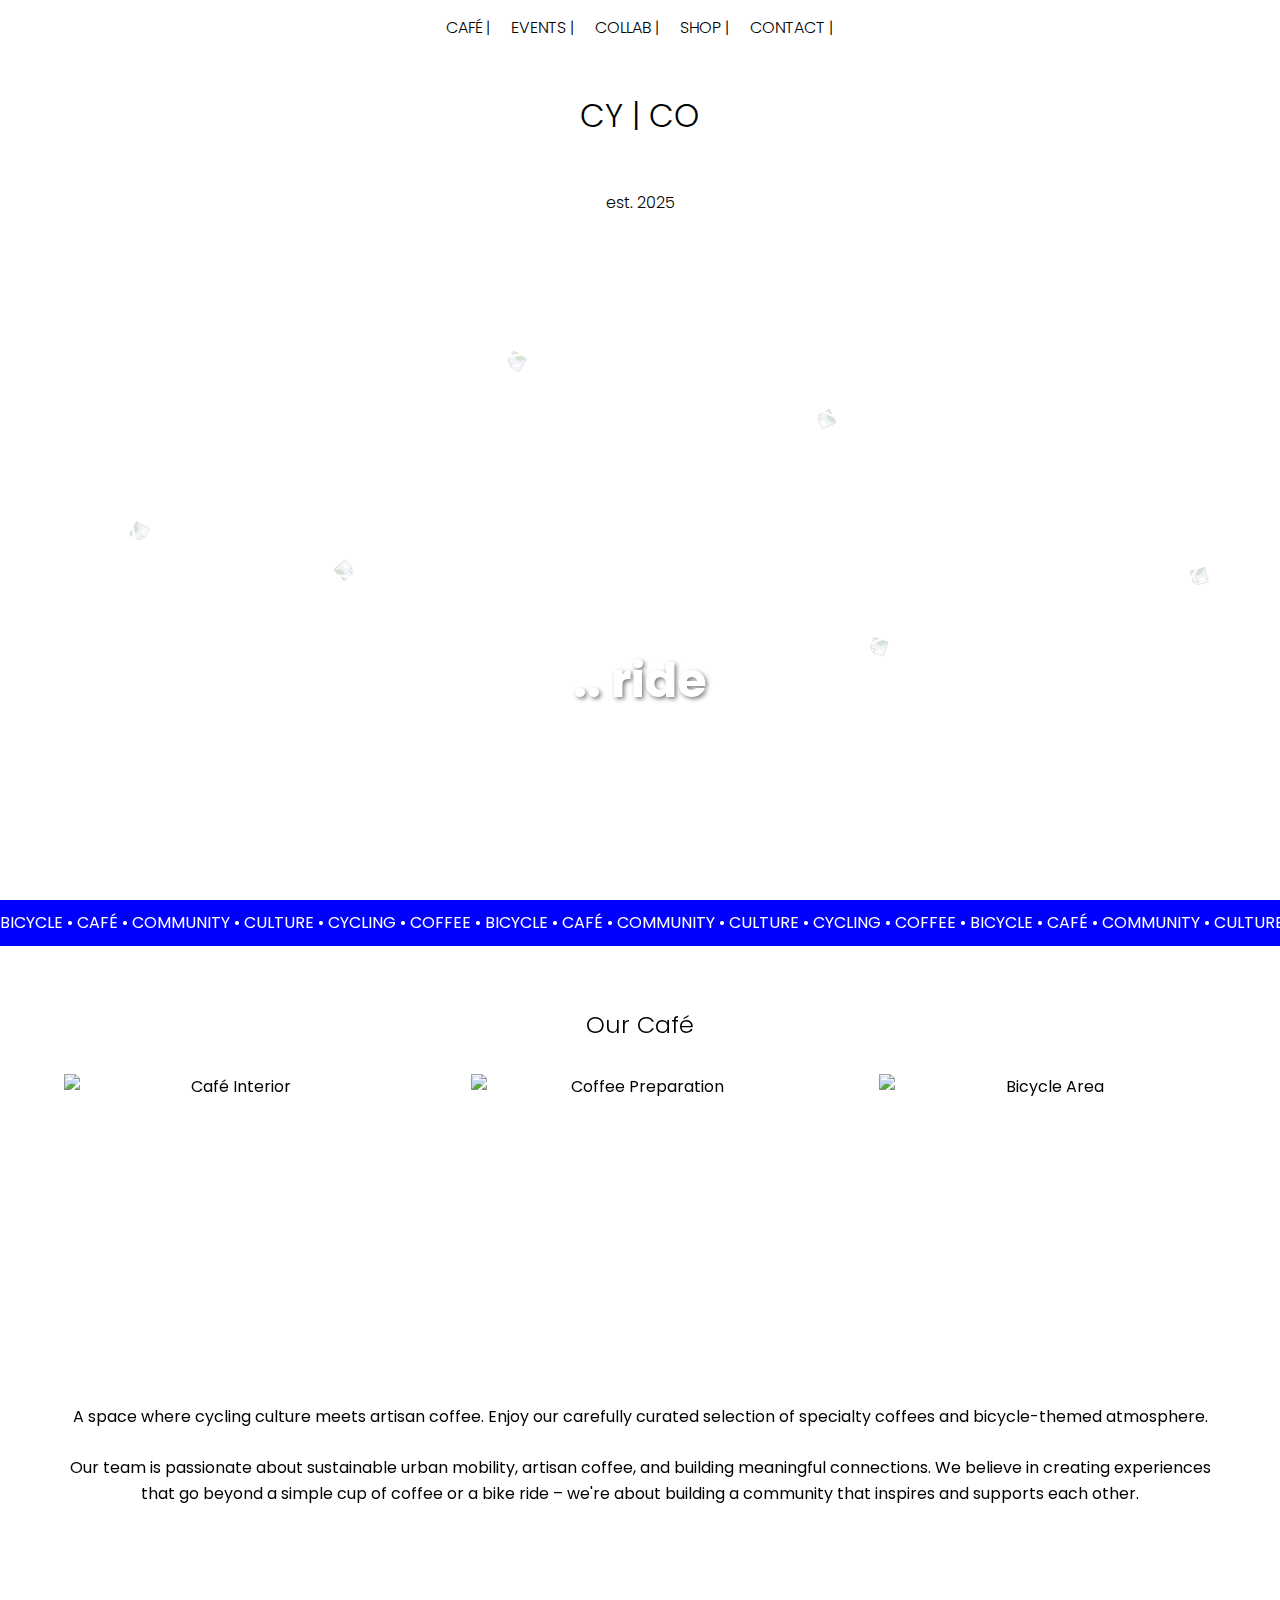
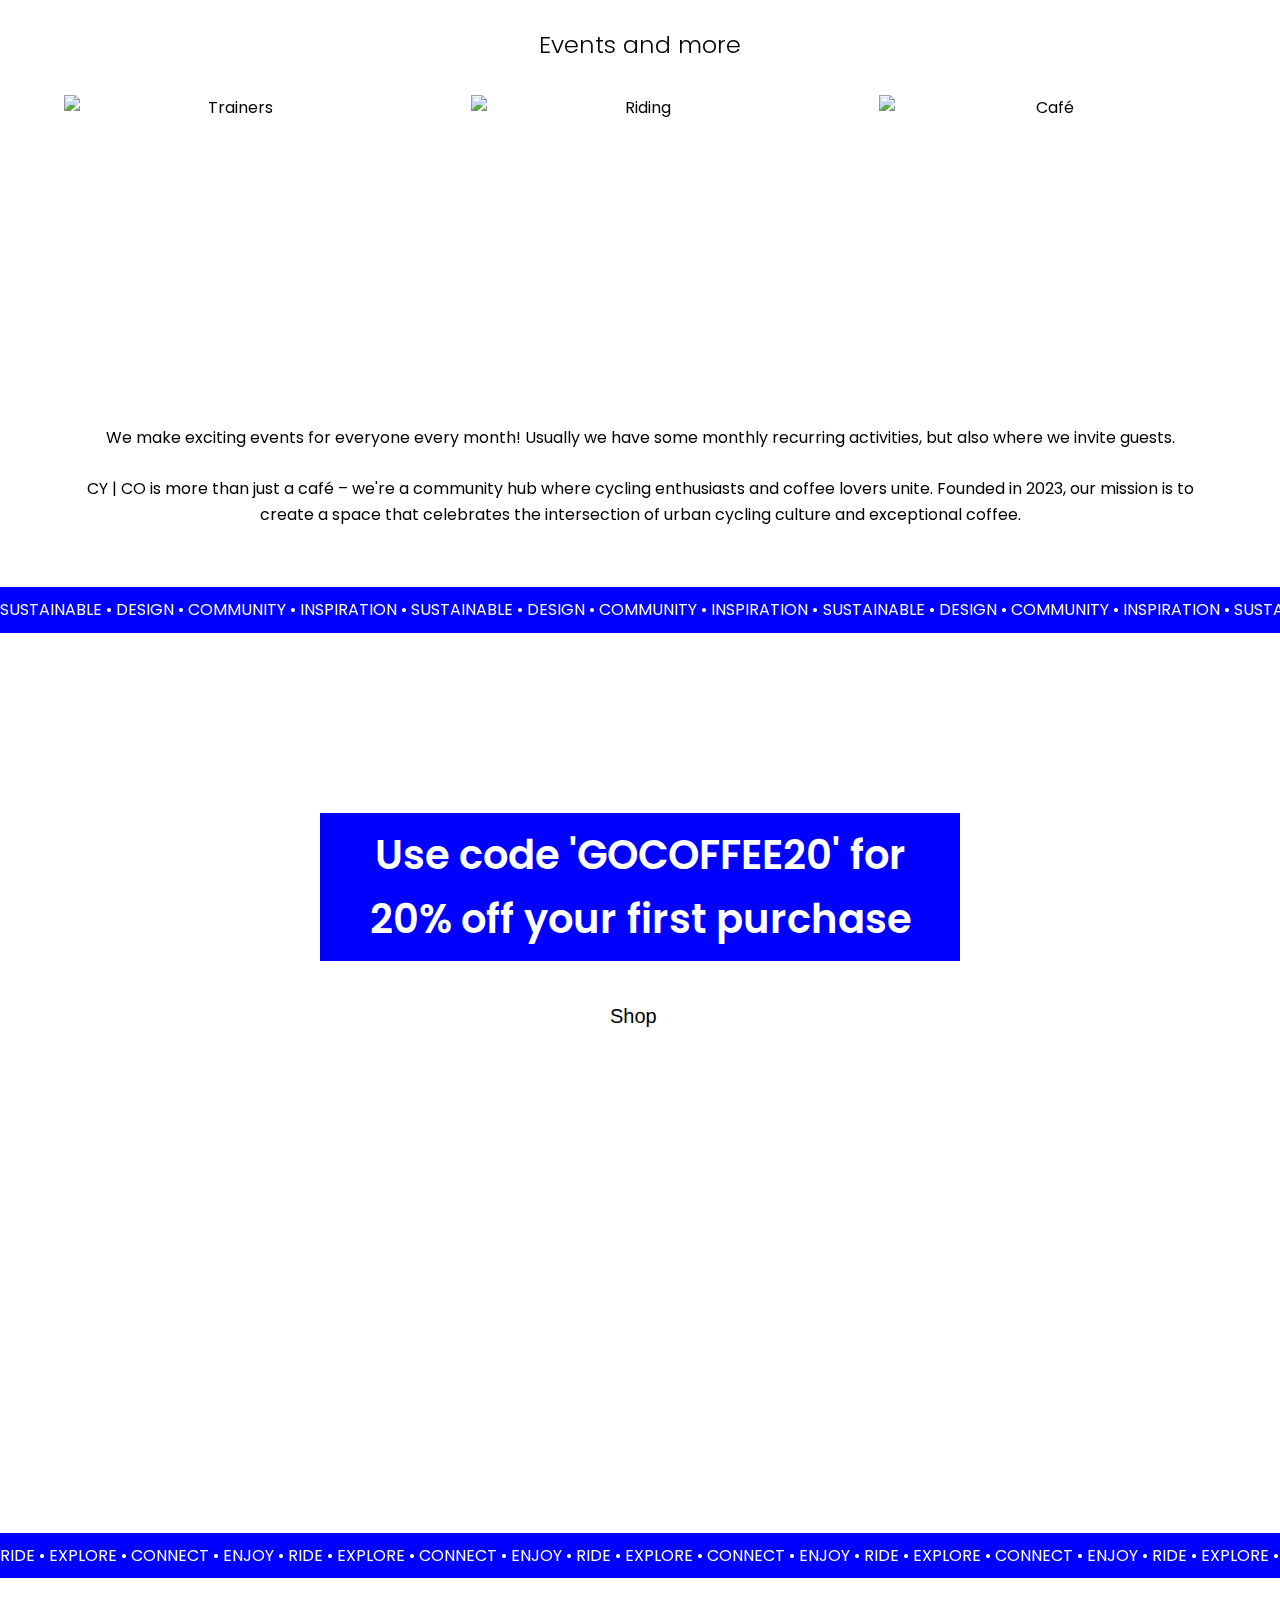
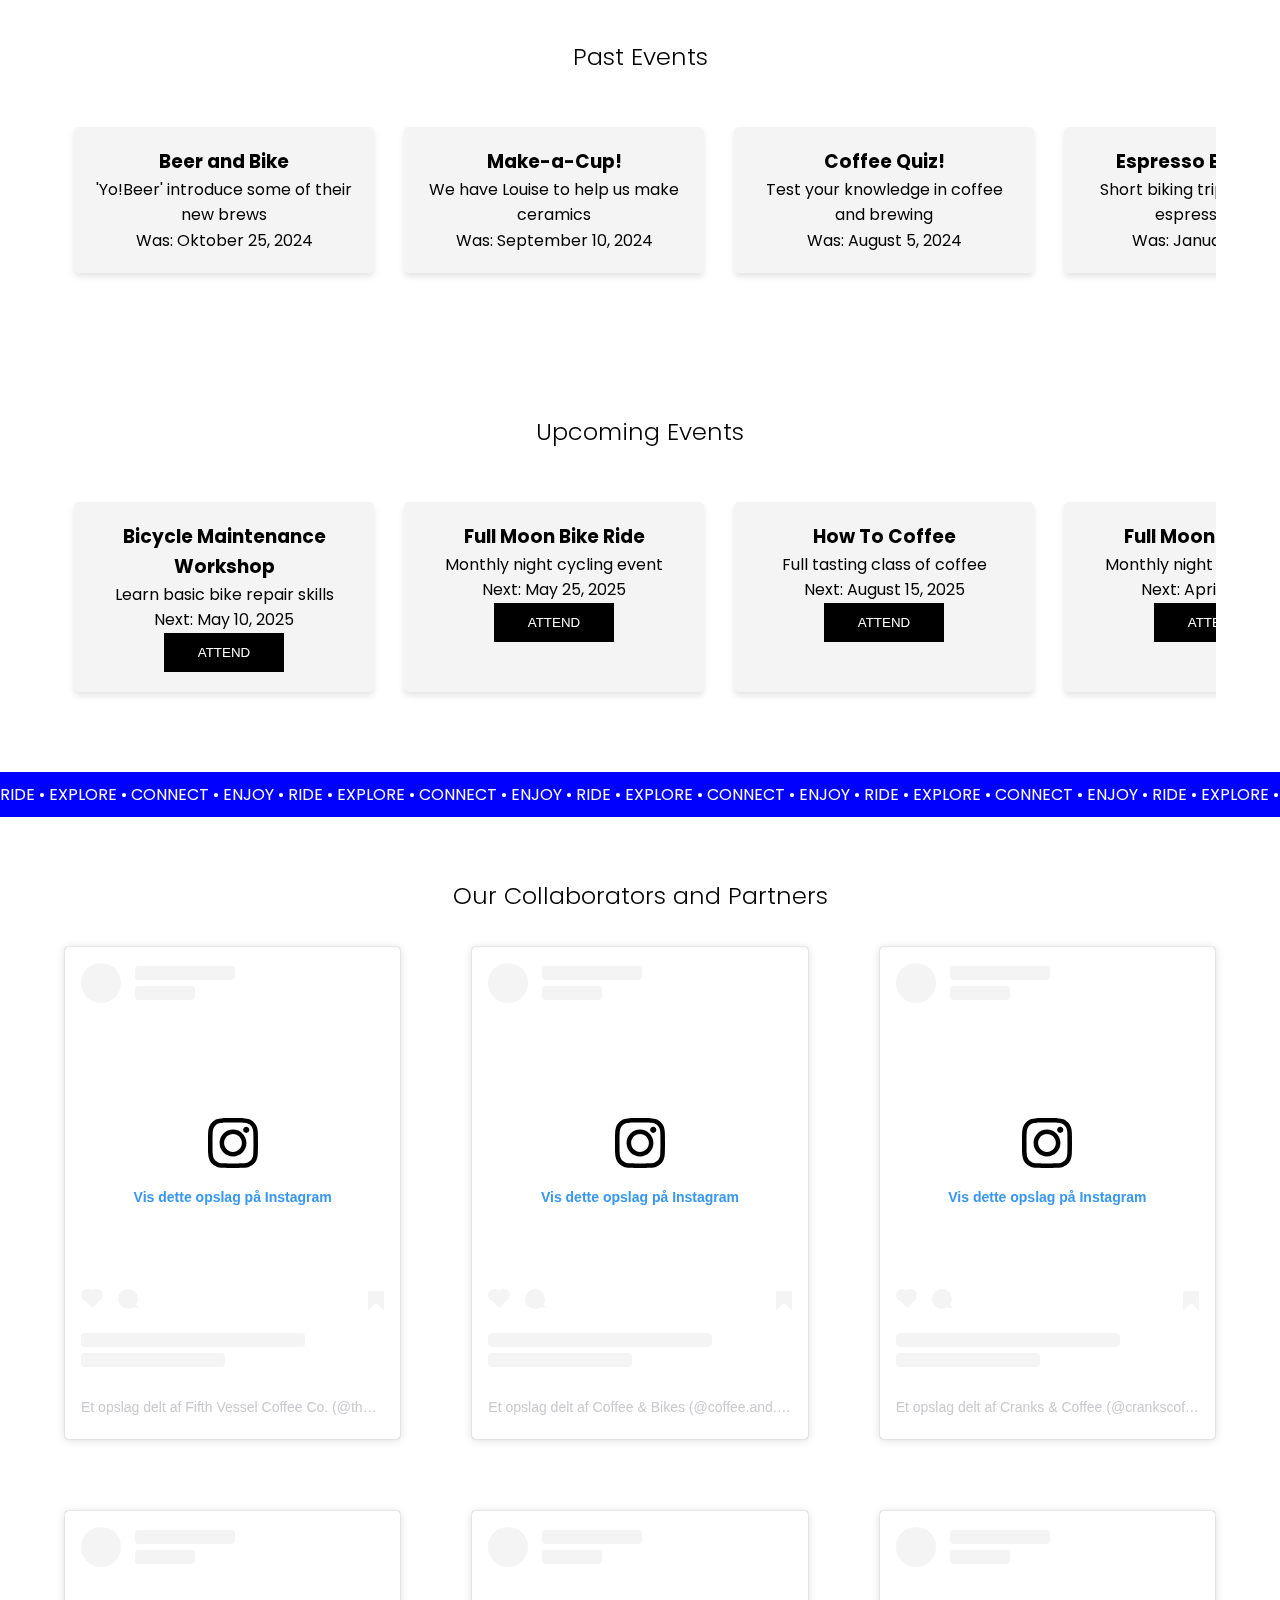
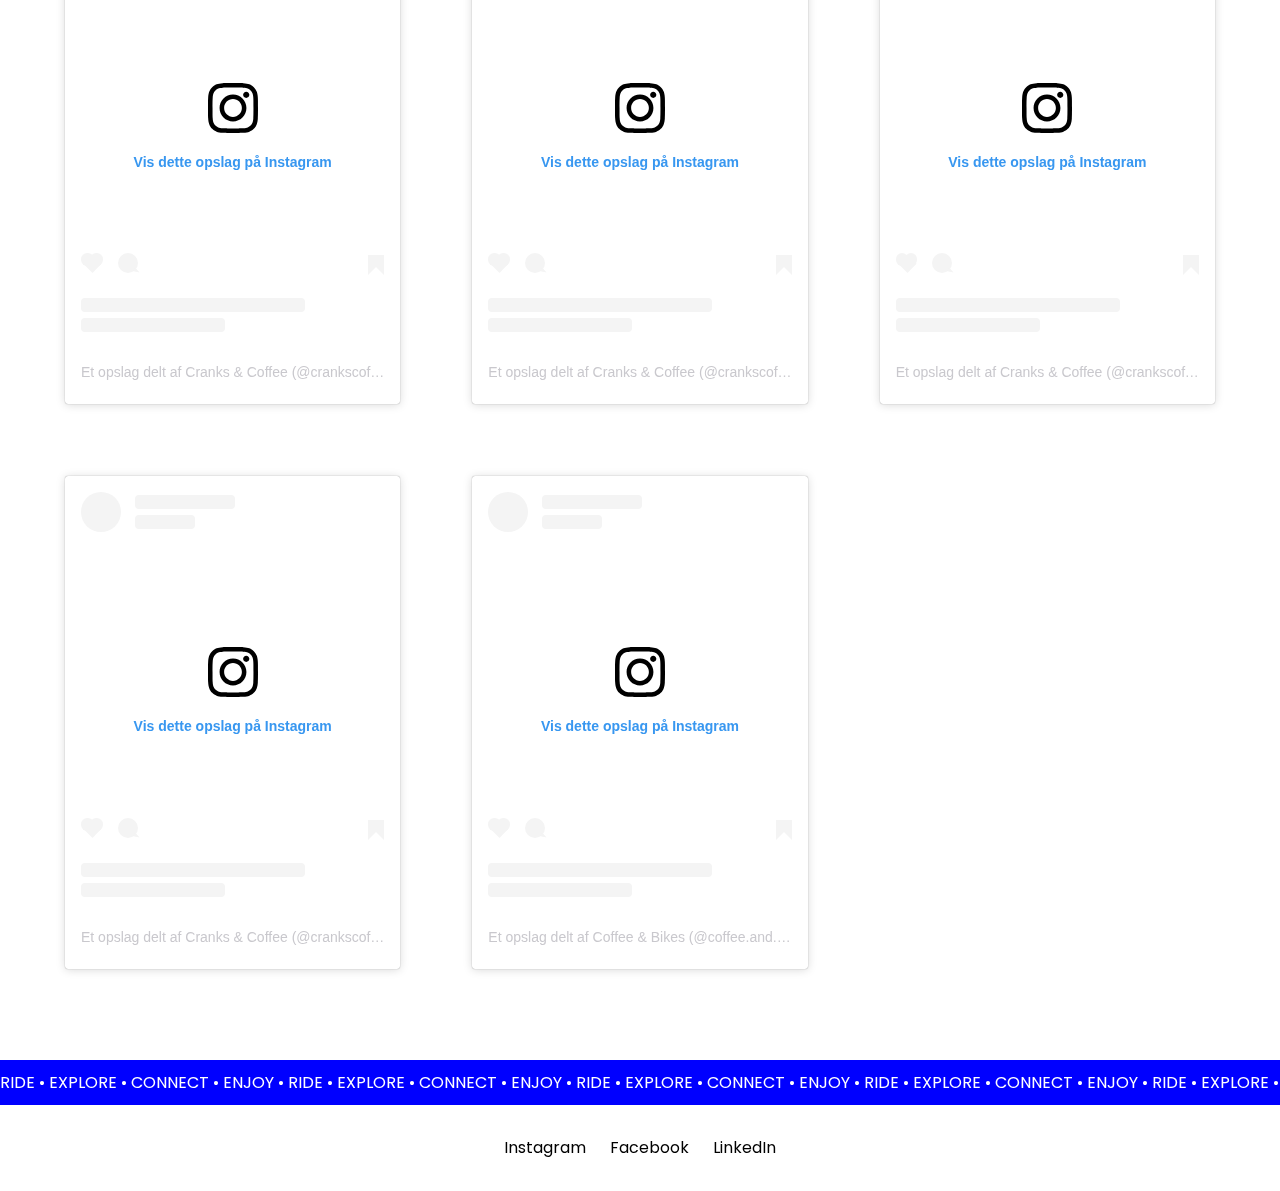
==== commit 47ca6060: "updates to the index" ====
--- a/index.html
+++ b/index.html
@@ -4,6 +4,9 @@
 <head>
     <meta charset="UTF-8">
     <meta name="viewport" content="width=device-width, initial-scale=1.0">
+    <meta name="description" content="Bicycling and Coffee Community">
+    <meta name="keywords" content="Bicycle, Cykler, Coffee, Kaffe, CY CO, CYCO">
+    <meta name="author" content="CYCO, CY | CO">
     <title>CY | CO - Bicycle Café</title>
     <script src="js/general.js"></script>
     <link rel="stylesheet" href="css/styles.css">
@@ -41,8 +44,9 @@
                 <p>est. 2025</p>
             </div>
 
-            <video autoplay muted loop
-                src="https://videos.pexels.com/video-files/15552891/15552891-uhd_1440_2560_24fps.mp4"></video>
+            <video autoplay muted loop canplaythrough
+                src="https://videos.pexels.com/video-files/15552891/15552891-uhd_1440_2560_24fps.mp4"
+                type="video/mp4"></video>
             <div class="hero-text">
                 <h2 id="dynamic-text"></h2>
             </div>
@@ -69,6 +73,7 @@
                 </div>
                 <p>A space where cycling culture meets artisan coffee. Enjoy our carefully curated selection of
                     specialty coffees and bicycle-themed atmosphere.</p>
+                <br>
                 <p>Our team is passionate about sustainable urban mobility, artisan coffee, and building
                     meaningful connections. We believe in creating experiences that go beyond a simple cup of
                     coffee or a bike ride – we're about building a community that inspires and supports each
@@ -89,6 +94,10 @@
                 </div>
                 <p>We make exciting events for everyone every month! Usually we have some monthly recurring activities,
                     but also where we invite guests.</p>
+                <br>
+                <p>CY | CO is more than just a café – we're a community hub where cycling enthusiasts and coffee
+                    lovers unite. Founded in 2023, our mission is to create a space that celebrates the
+                    intersection of urban cycling culture and exceptional coffee.</p>
             </div>
         </section>
 
@@ -103,12 +112,11 @@
         <section>
             <section class="hero">
                 <div>
-                <h3>Use code 'GOCOFFEE20' for 20% off your first purchase</h3>
-                <button input="submit"><a href="storepage.html">Shop</a></button>
-            </div>
-                <video autoplay muted loop playsinline
-                src="https://videos.pexels.com/video-files/3772669/3772669-hd_1920_1080_25fps.mp4">
-
+                    <h3>Use code 'GOCOFFEE20' for 20% off your first purchase</h3>
+                    <button input="submit"><a href="storepage.html">Shop</a></button>
+                </div>
+                <video autoplay muted loop playsinline canplaythrough
+                    src="https://videos.pexels.com/video-files/3772669/3772669-hd_1920_1080_25fps.mp4" type="video/mp4">
                 </video>
             </section>
         </section>
--- a/css/styles.css
+++ b/css/styles.css
@@ -307,8 +307,8 @@
     }
     .hero button {
         position: absolute;
-        margin-left: -7%;
-        margin-top: 40%;
+        margin-left: -8%;
+        margin-top: 70%;
         font-size: 20px;
     }
 
@@ -346,7 +346,7 @@
 
 .hero button {
     position: absolute;
-    left: 46%;
+    left: 45%;
     top: 40%;
     font-size: 20px;
     background-color: var(--secondary-color);
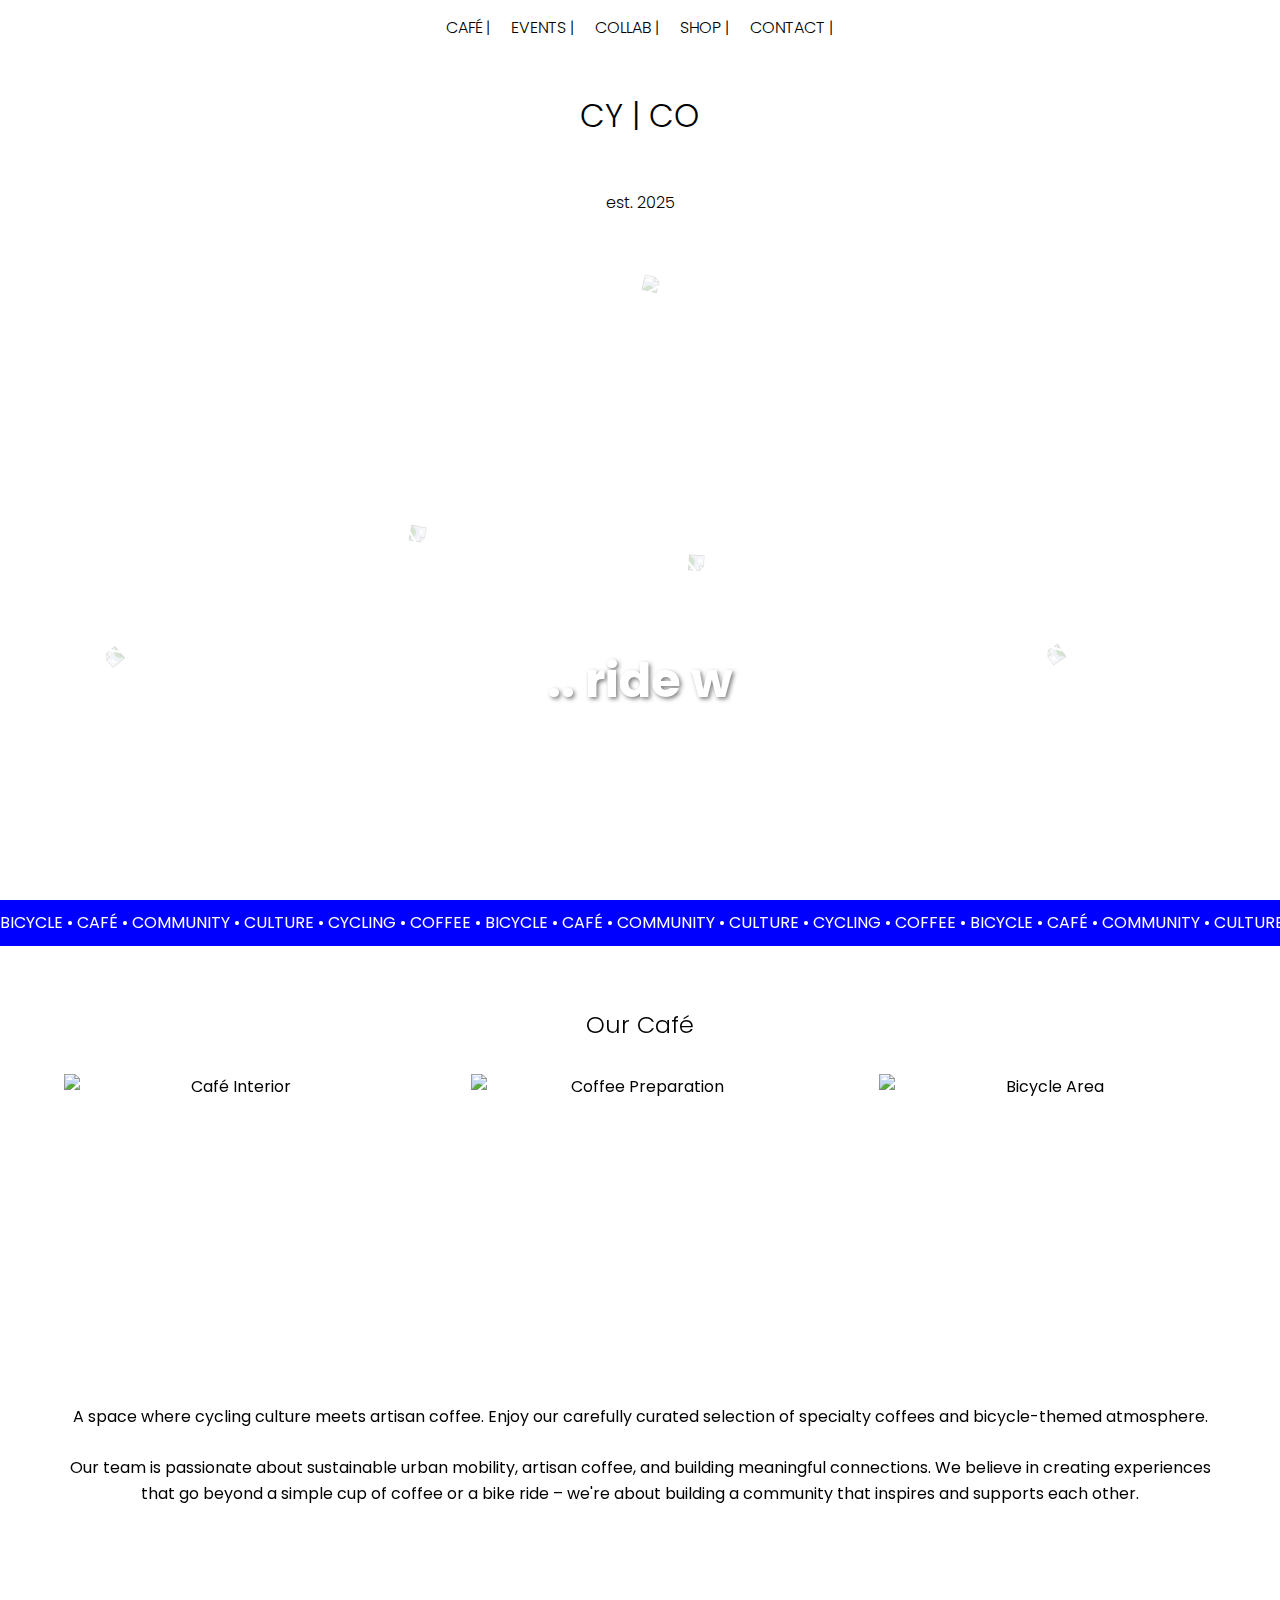
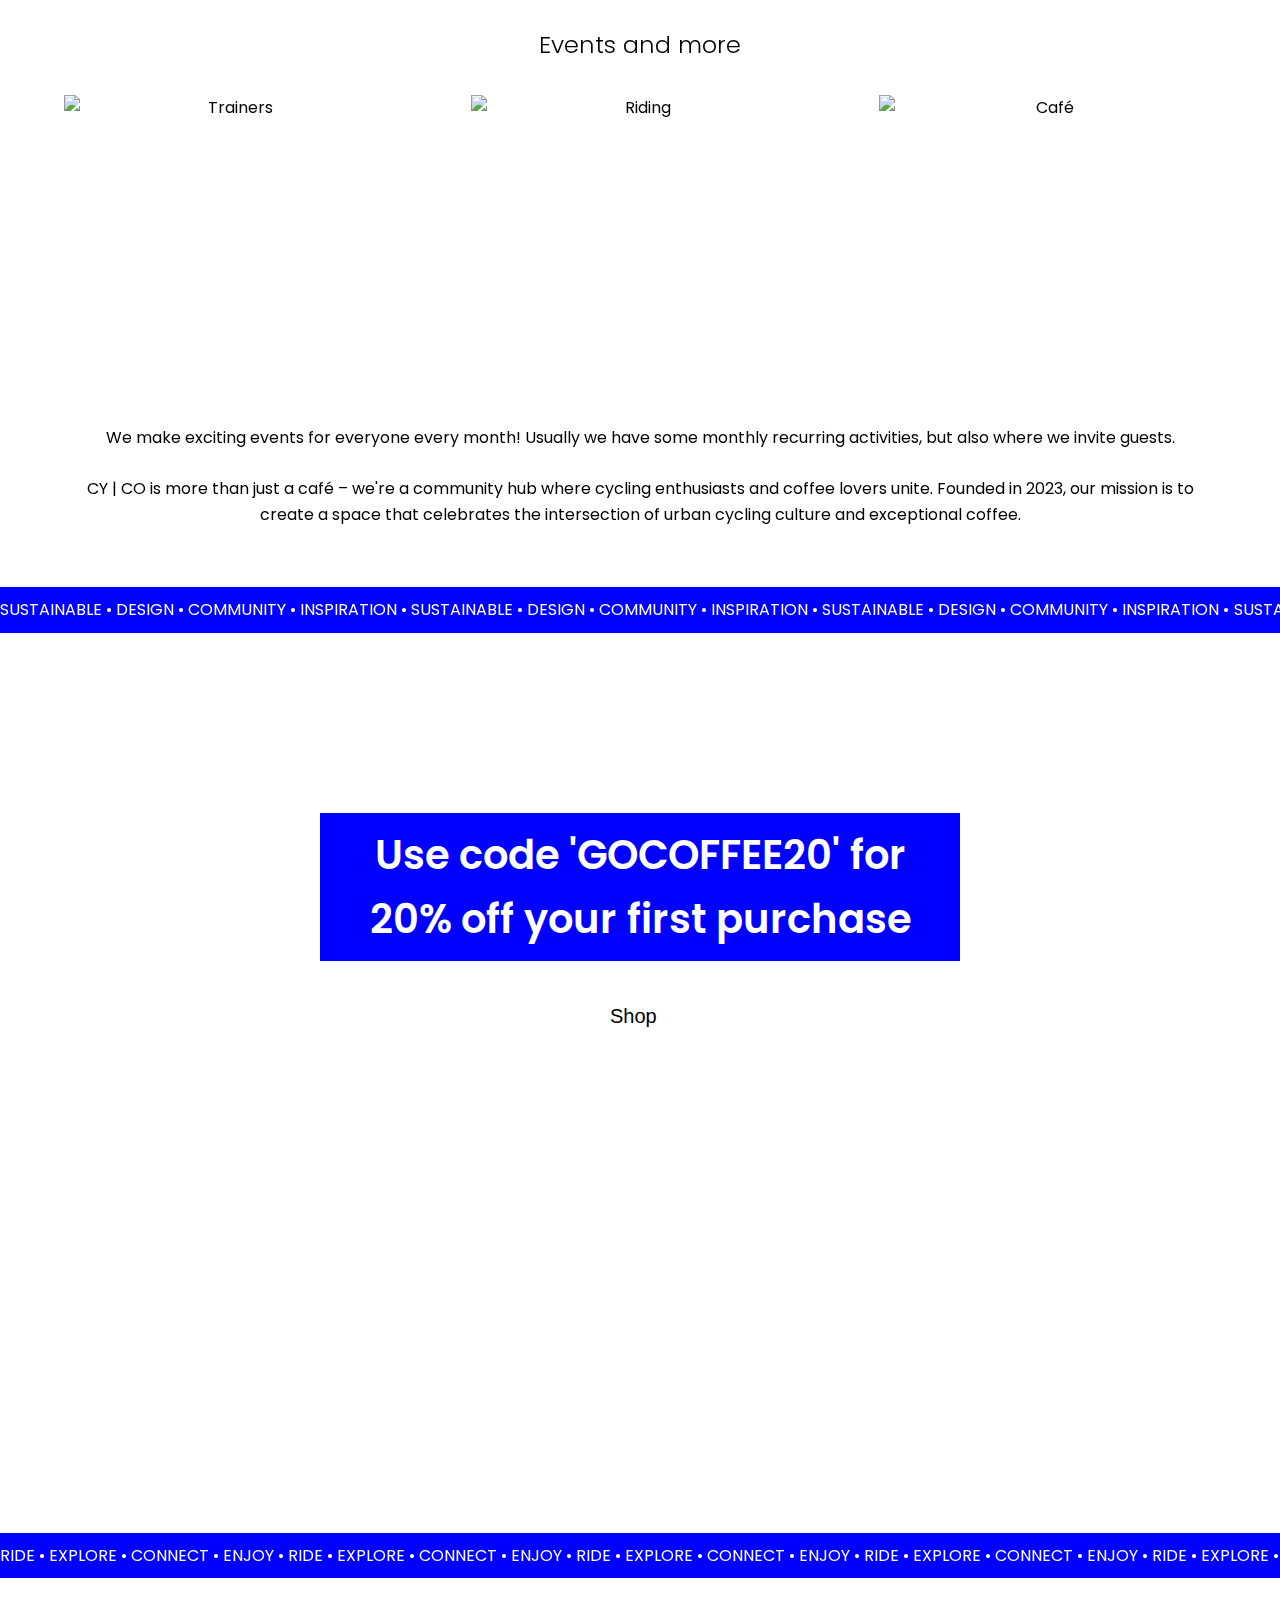
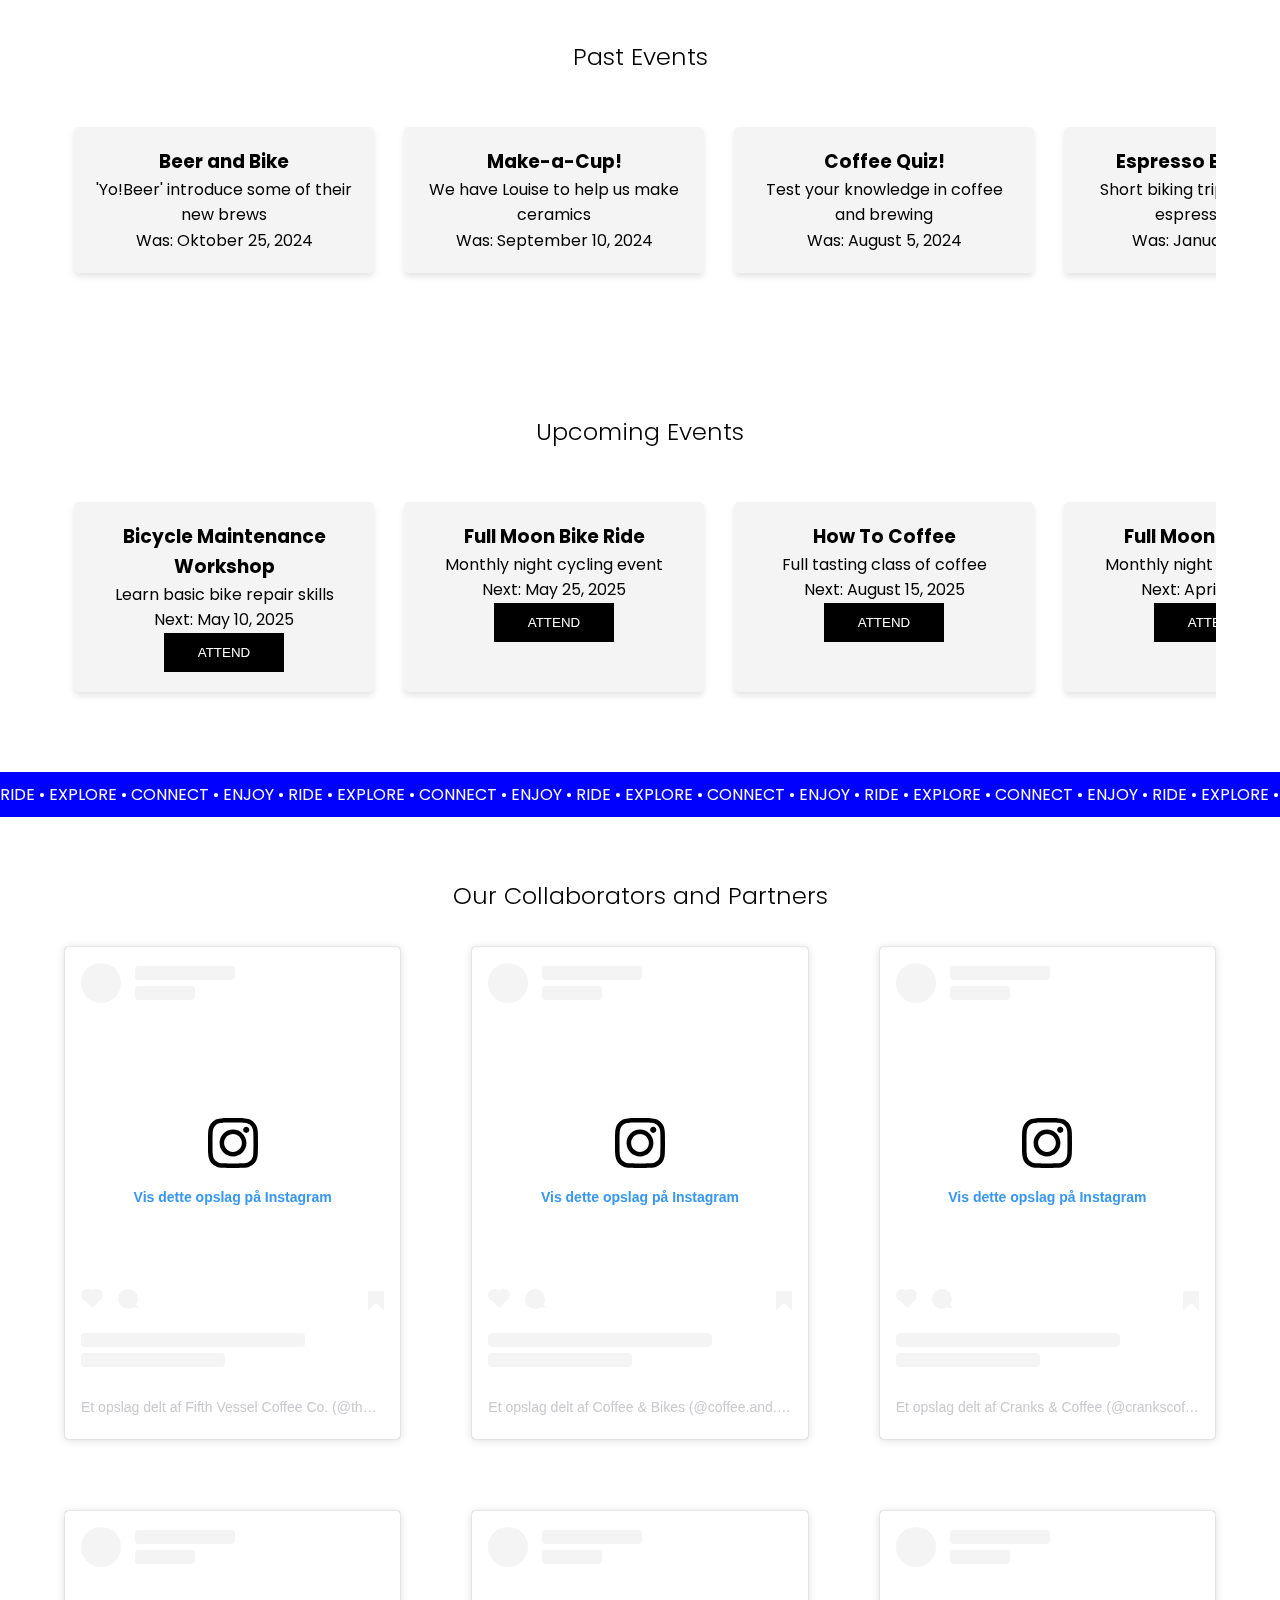
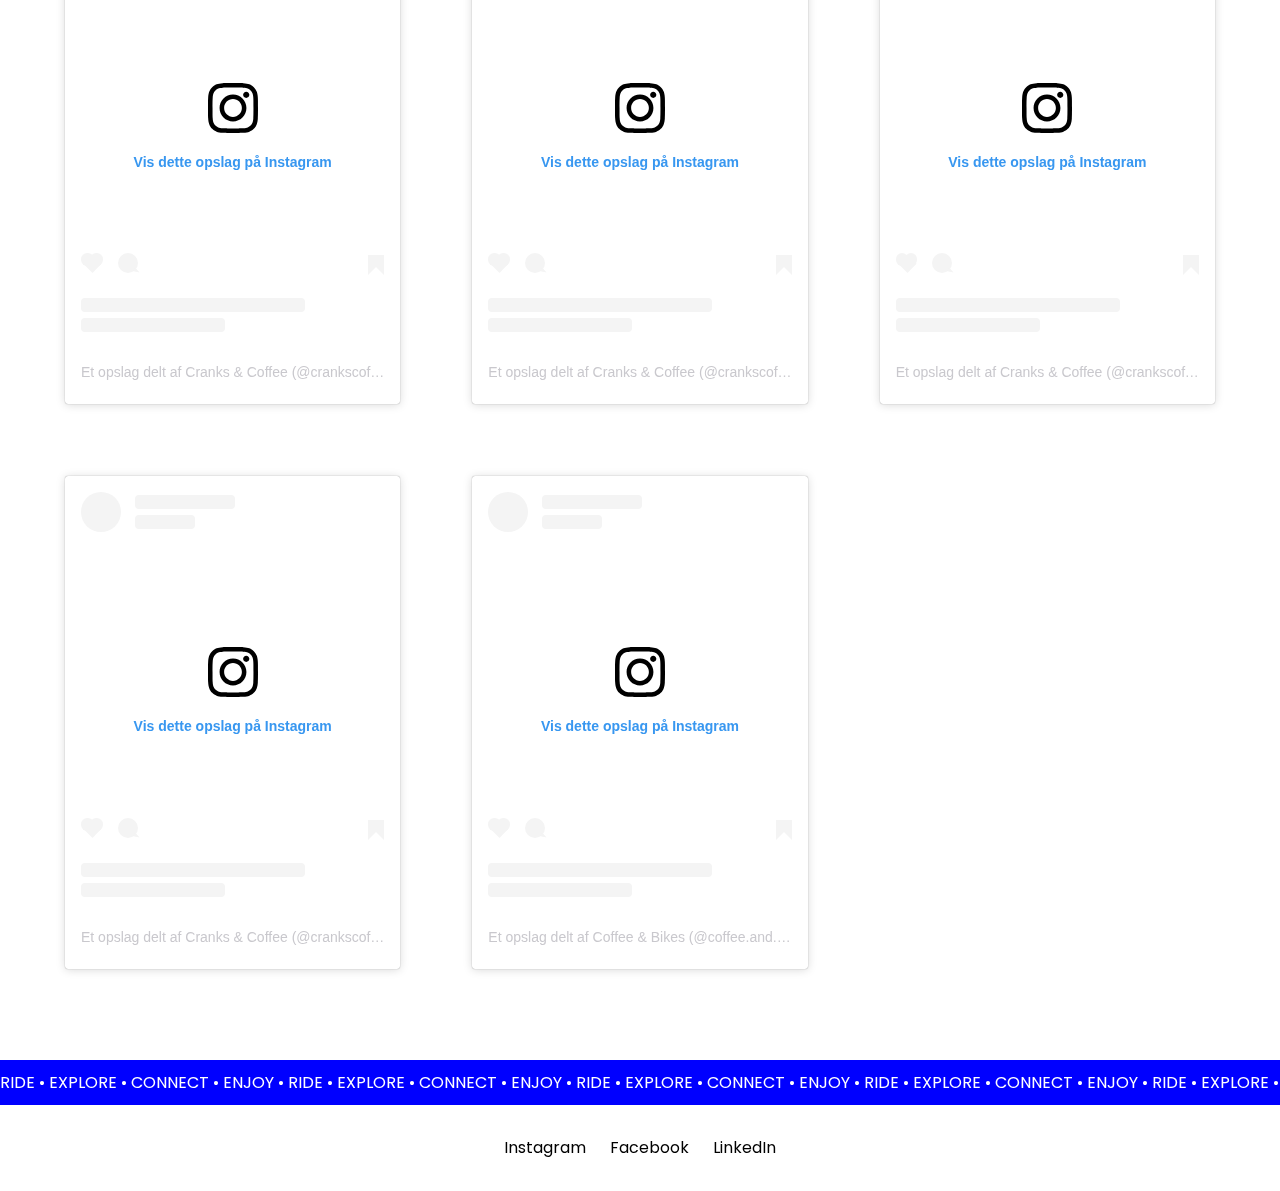
==== commit 88263086: "fixes to contact form" ====
--- a/index.html
+++ b/index.html
@@ -105,6 +105,7 @@
             <div class="marquee-text">
                 SUSTAINABLE • DESIGN • COMMUNITY • INSPIRATION •
                 SUSTAINABLE • DESIGN • COMMUNITY • INSPIRATION •
+                SUSTAINABLE • DESIGN • COMMUNITY • INSPIRATION •
             </div>
         </div>
 
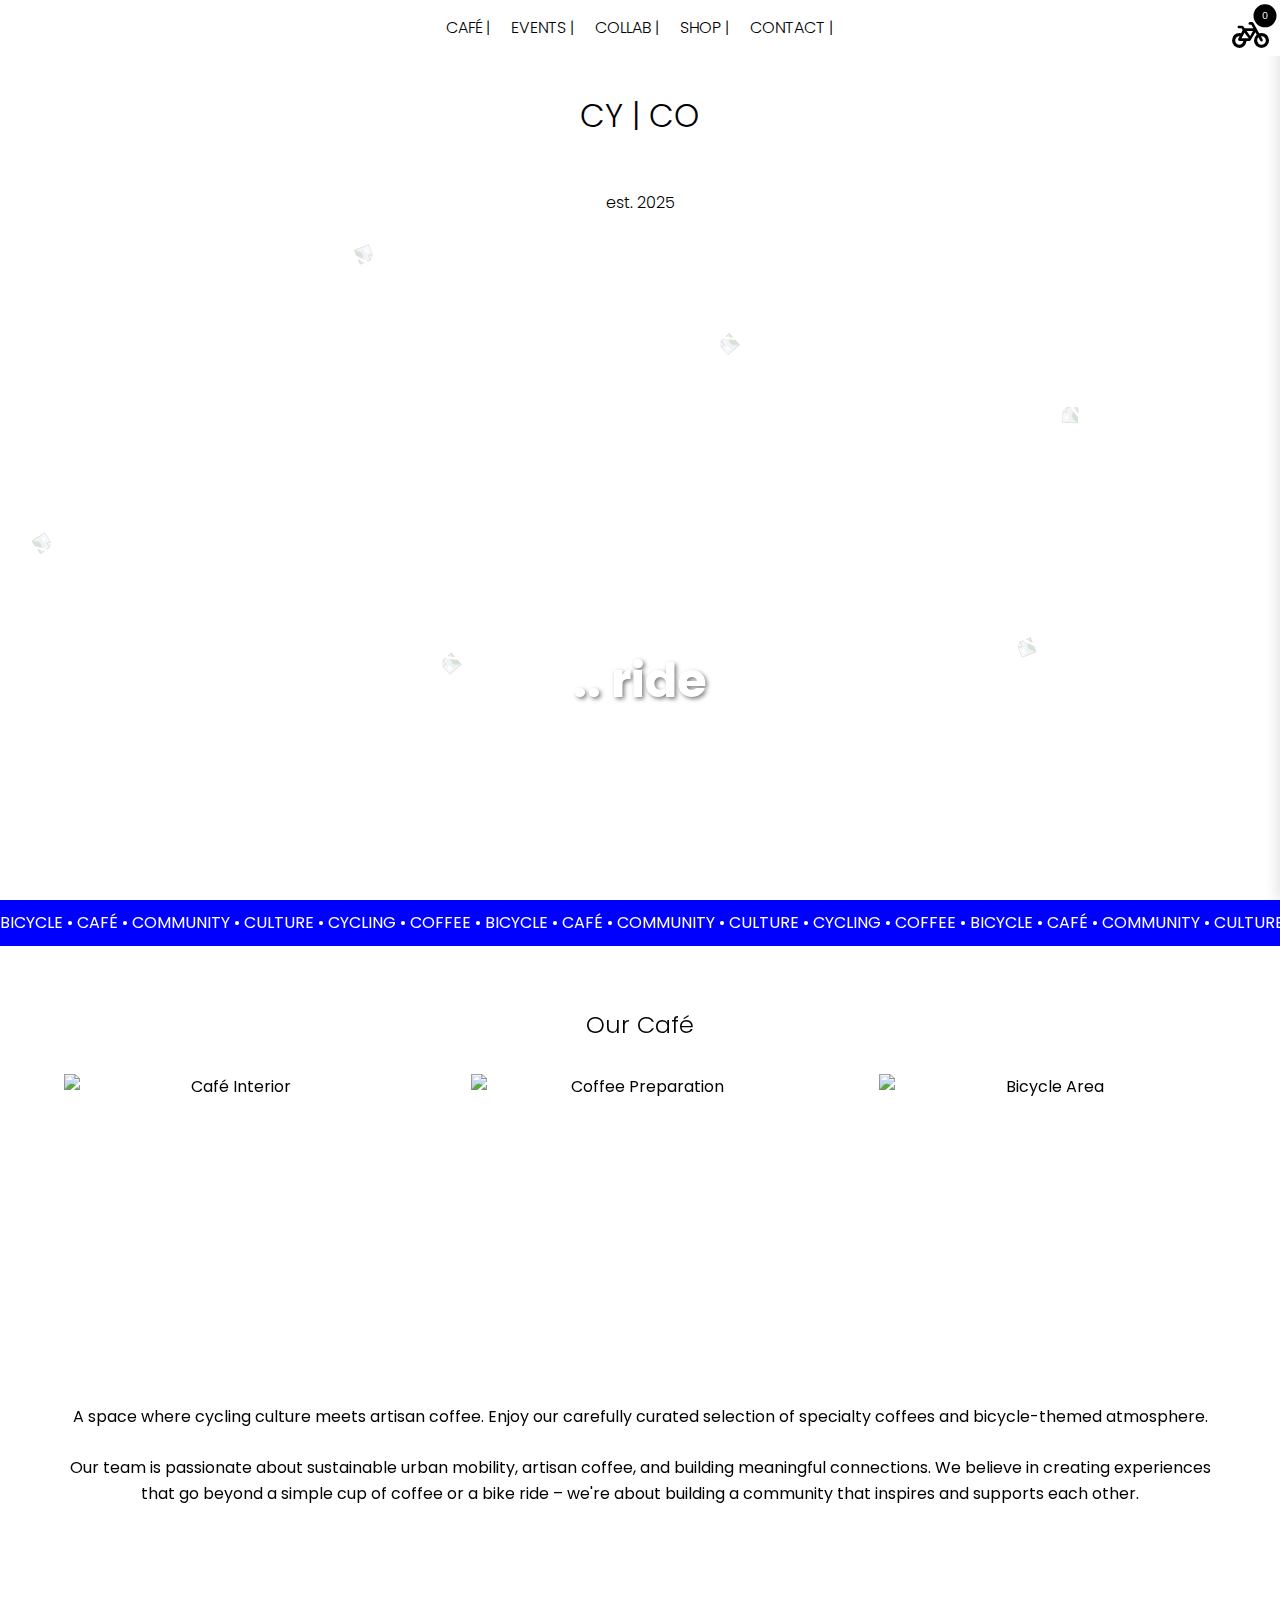
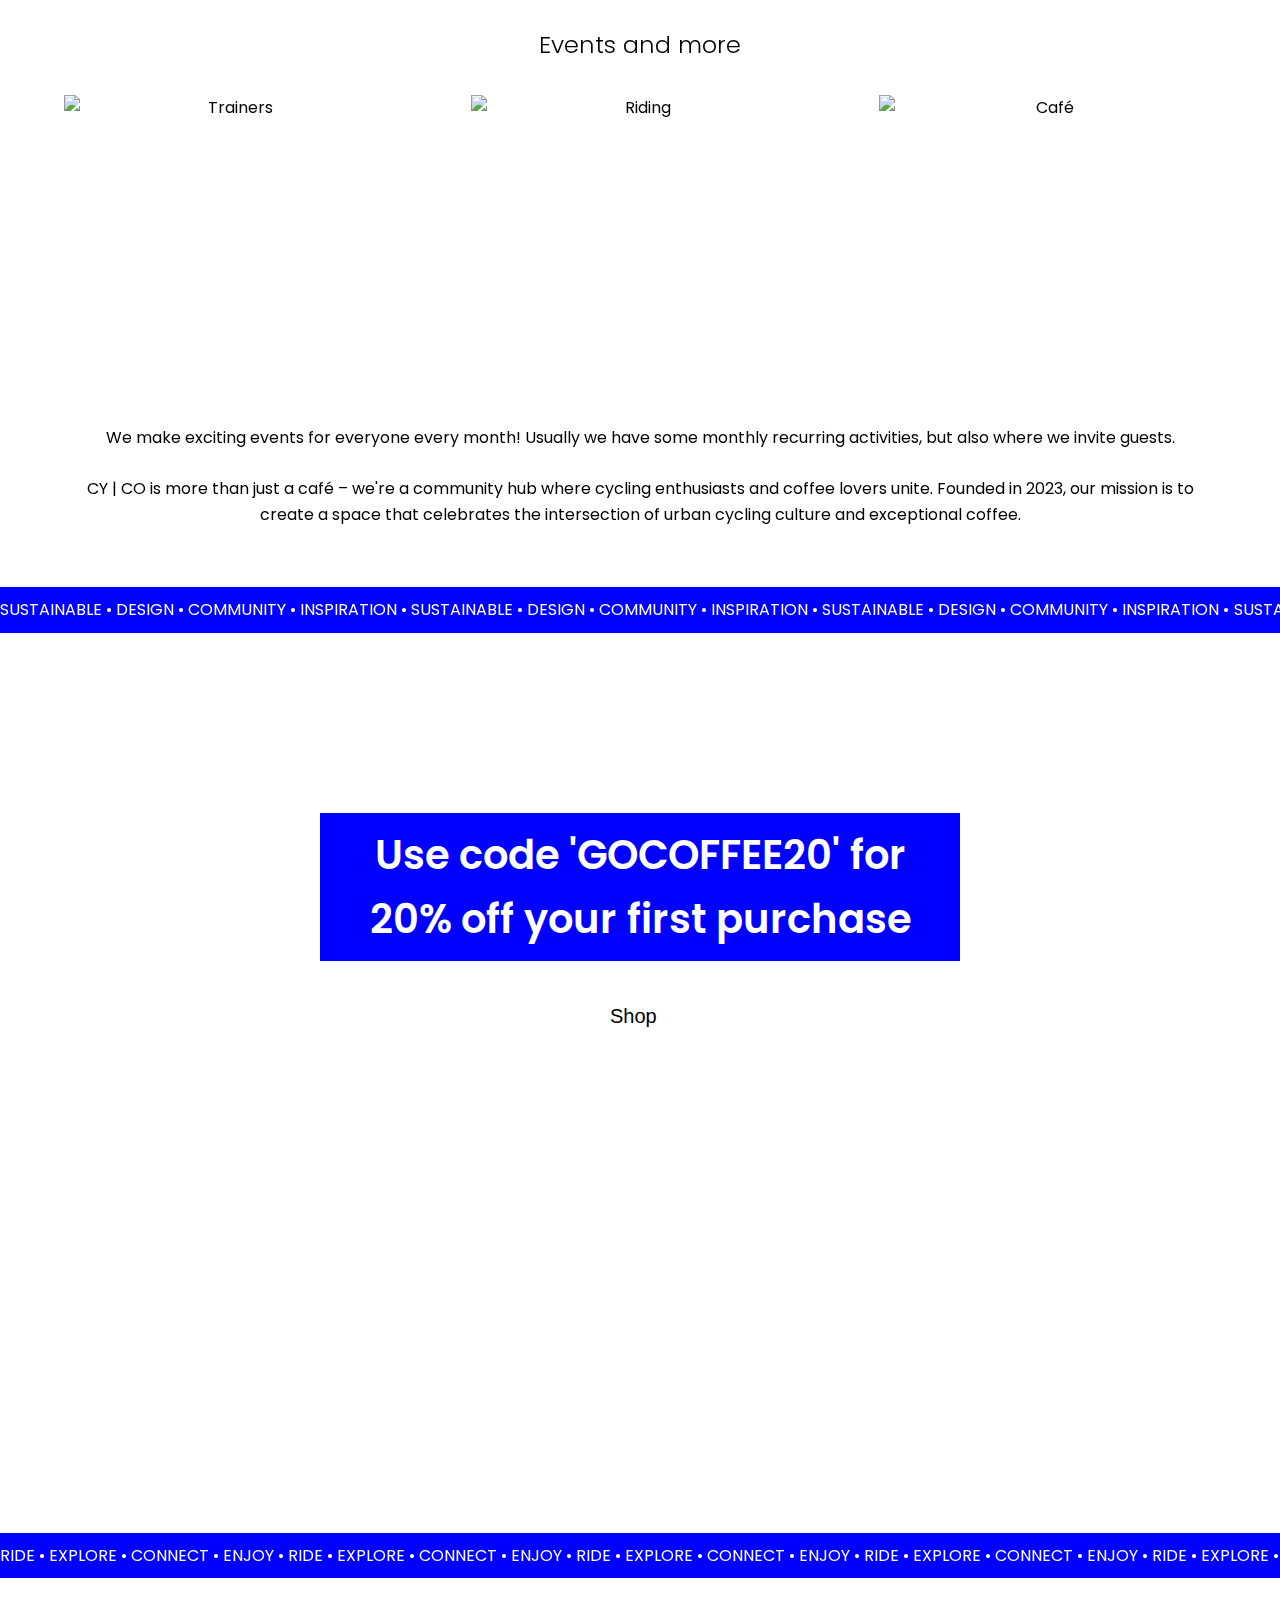
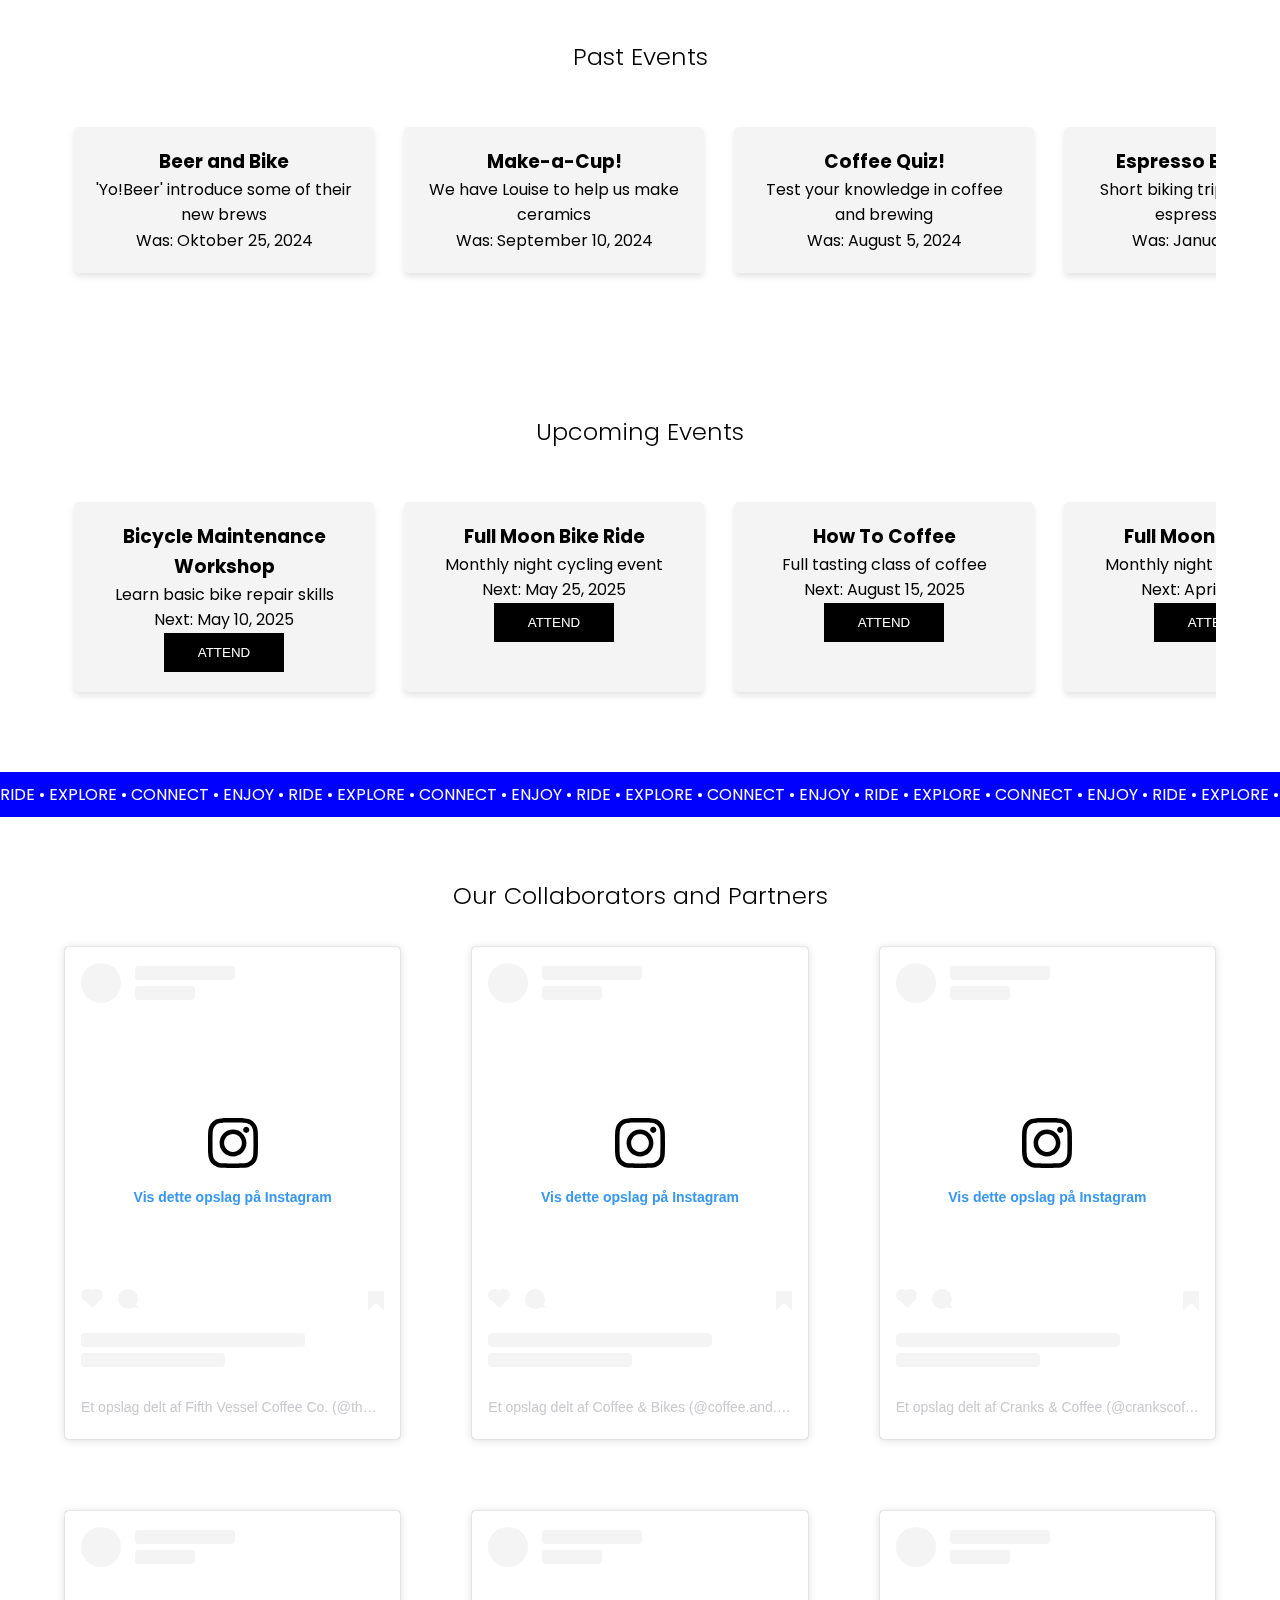
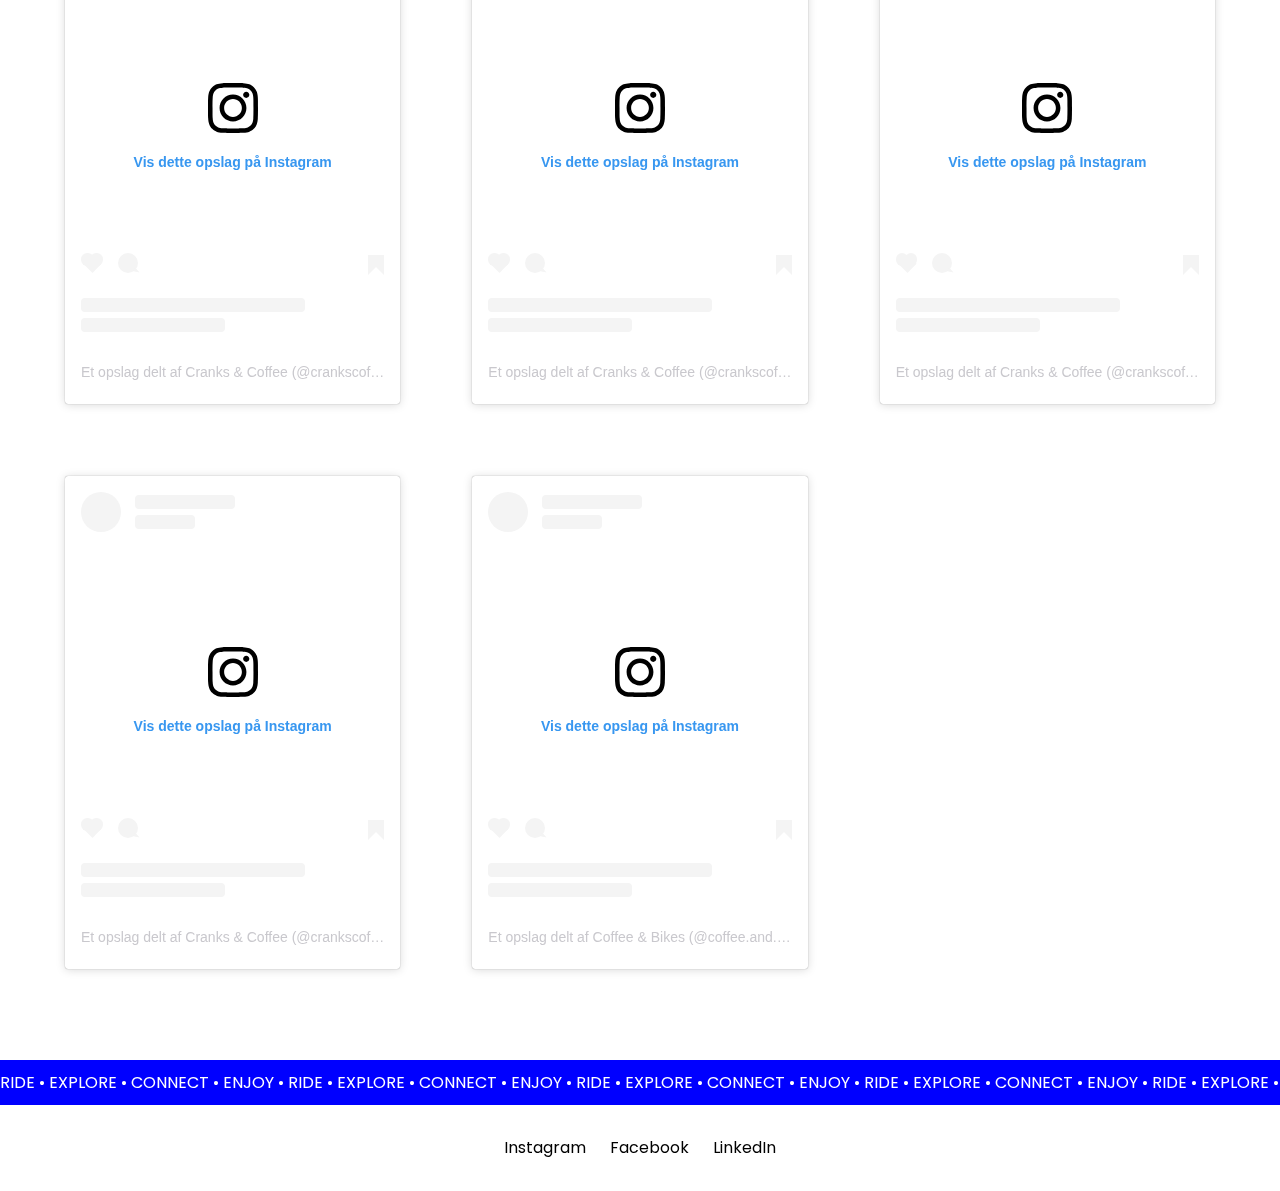
==== commit a5b6fda4: "basket implement + last updates" ====
--- a/index.html
+++ b/index.html
@@ -8,17 +8,28 @@
     <meta name="keywords" content="Bicycle, Cykler, Coffee, Kaffe, CY CO, CYCO">
     <meta name="author" content="CYCO, CY | CO">
     <title>CY | CO - Bicycle Café</title>
-    <script src="js/general.js"></script>
+    <script src="js/general.js" defer></script>
+    <script src="js/checkoutindes.js" defer></script>
+    <link
+			rel="stylesheet"
+			href="https://cdnjs.cloudflare.com/ajax/libs/font-awesome/6.7.2/css/all.min.css" />
     <link rel="stylesheet" href="css/styles.css">
+    <link rel="stylesheet" href="css/checkoutindex.css">
     <link rel="preconnect" href="https://fonts.googleapis.com">
     <link rel="preconnect" href="https://fonts.gstatic.com" crossorigin>
     <link href="https://fonts.googleapis.com/css2?family=Poppins:wght@100;300;400;600&display=swap" rel="stylesheet">
     <link rel="shortcut icon" href="https://drive.google.com/thumbnail?id=1JnB1PmeI6yccoF-ipiGxzOUAUlrvCiWf"
         type="image/x-icon">
+        
 </head>
 
 <body>
+    
     <header>
+        <div class="shop-icon">
+            <i class="icon fa-solid fa-bicycle"></i>
+            <div class="totalProducts" id="totalProducts">0</div>
+        </div>
         <div class="logo2">
             <a href="index.html">
                 <h1>CY | CO</h1>
@@ -32,6 +43,7 @@
             <a href="storepage.html"> SHOP |</a>
             <a href="about.html"> CONTACT |</a>
         </nav>
+        
     </header>
 
     <main>
@@ -114,7 +126,7 @@
             <section class="hero">
                 <div>
                     <h3>Use code 'GOCOFFEE20' for 20% off your first purchase</h3>
-                    <button input="submit"><a href="storepage.html">Shop</a></button>
+                    <button class="button" input="submit"><a href="storepage.html">Shop</a></button>
                 </div>
                 <video autoplay muted loop playsinline canplaythrough
                     src="https://videos.pexels.com/video-files/3772669/3772669-hd_1920_1080_25fps.mp4" type="video/mp4">
@@ -179,37 +191,37 @@
                         <h3>Bicycle Maintenance Workshop</h3>
                         <p>Learn basic bike repair skills</p>
                         <span>Next: May 10, 2025</span>
-                        <button input="submit">ATTEND</button>
+                        <button class="button" input="submit">ATTEND</button>
                     </div>
                     <div class="event">
                         <h3>Full Moon Bike Ride</h3>
                         <p>Monthly night cycling event</p>
                         <span>Next: May 25, 2025</span>
-                        <button input="submit">ATTEND</button>
+                        <button class="button" input="submit">ATTEND</button>
                     </div>
                     <div class="event">
                         <h3>How To Coffee</h3>
                         <p>Full tasting class of coffee</p>
                         <span>Next: August 15, 2025</span>
-                        <button input="submit">ATTEND</button>
+                        <button class="button" input="submit">ATTEND</button>
                     </div>
                     <div class="event">
                         <h3>Full Moon Bike Ride</h3>
                         <p>Monthly night cycling event</p>
                         <span>Next: April 25, 2025</span>
-                        <button input="submit">ATTEND</button>
+                        <button class="button" input="submit">ATTEND</button>
                     </div>
                     <div class="event">
                         <h3>Espresso-Mezzo</h3>
                         <p>5 points with tasting</p>
                         <span>Next: May 2, 2025</span> <br>
-                        <button input="submit">ATTEND</button>
+                        <button class="button" input="submit">ATTEND</button>
                     </div>
                     <div class="event">
                         <h3>Full Moon Bike Ride</h3>
                         <p>Monthly night cycling event</p>
                         <span>Next: July 25, 2025</span>
-                        <button input="submit">ATTEND</button>
+                        <button class="button" input="submit">ATTEND</button>
                     </div>
                 </div>
             </div>
@@ -995,16 +1007,17 @@
         </div>
     </div>
 
+    
     <footer>
         <div class="social-links">
             <a href="#">Instagram</a>
             <a href="#">Facebook</a>
             <a href="#">LinkedIn</a>
         </div>
-
+        
     </footer>
-
-
+    
+    <div id="checkoutContainer" class="button-shop"></div>
 </body>
 
 </html>--- a/css/styles.css
+++ b/css/styles.css
@@ -390,7 +390,7 @@
 
 }
 
-button {
+.button {
     background-color: var(--primary-color);
     color: var(--secondary-color);
     border: none;
@@ -399,6 +399,6 @@
     transition: background-color 0.3s ease;
 }
 
-button:hover {
+.button:hover {
     background-color: var(--accent-color);
 }--- a/css/checkoutindex.css
+++ b/css/checkoutindex.css
@@ -0,0 +1,265 @@
+.button-shop {
+    cursor: pointer;
+    border: none;
+    outline: none;
+    background: transparent;
+}
+
+figure {
+    margin: 0;
+    padding: 0;
+}
+
+li {
+    list-style: none;
+}
+
+ul {
+    padding: 0;
+}
+
+.checkout-button-text {
+    color: white;
+}
+
+/* Mobile checkout (Slides from buttom) */
+
+.checkout-container {
+    height: 80vh;
+    width: 100%;
+    background-color: #F0F0F0;
+    position: fixed;
+    bottom: -80vh;
+    left: 0;
+    transition: bottom 0.3s ease;
+    z-index: 999;
+    border-radius: 1rem 1rem 0 0;
+    box-shadow: 0 -4px 12px rgba(0, 0, 0, 0.1);
+    display: flex;
+    flex-direction: column;
+    overflow: hidden;
+}
+
+.checkout-container.open {
+    bottom: 0;
+}
+
+.shop-icon {
+    cursor: pointer;
+    padding: 1rem; 
+    display: inline-block;
+    font-size: 2rem;
+    position: absolute;
+    z-index: 100;
+    left: 80%;
+    top: -1%;
+}
+
+.shop-icon .totalProducts {
+    position: absolute;
+    top: 20px;
+    right: 25px;
+    background-color: #000000;
+    color: #ffffff;
+    border-radius: 50%;
+    padding: 0.25rem 0.5rem;
+    font-size: 0.8rem;
+    text-align: center;
+    transform: translate(50%, -50%);
+    z-index: 2;
+}
+
+.shop-icon:hover {
+    transform: scale(1.05);
+    transition: transform 0.2s ease;
+}
+
+.cart-header {
+    display: flex;
+    justify-content: space-between;
+    align-items: center;
+    padding: 1rem;
+}
+
+.close-cart {
+    cursor: pointer;
+    font-size: 1.5rem;
+    display: flex;
+    align-items: center;
+    justify-content: center;
+    width: 2rem;
+    height: 2rem;
+    border-radius: 50%;
+    background-color: white;
+}
+
+.checkout-cart {
+    padding: 1rem;
+    flex: 1;
+    margin-bottom: 10rem;
+    overflow-y: auto;
+    -webkit-overflow-scrolling: touch;
+}
+
+.checkout-container-items {
+    width: 100%;
+    margin: 0 auto;
+    border-radius: 0.5rem;
+}
+
+.checkout-item {
+    margin-top: 1rem;;
+    display: flex;
+    align-items: center;
+    background-color: white;
+}
+
+.checkout-item-img {
+    width: 6rem;
+    height: 6rem;
+    object-fit: cover;
+    border-radius: 0.25rem;
+}
+
+.checkout-item-info {
+    display: flex;
+    flex-direction: column;
+    justify-content: center;
+    margin-left: 1rem;
+    flex: 1;
+}
+
+.checkout-item-price {
+    display: flex;
+    justify-content: space-between;
+    margin-top: 0.25rem;
+}
+
+.checkout-item-info-text {
+    display: flex;
+    justify-content: space-between;
+}
+
+.remove {
+    border: none;
+    outline: none;
+    background: transparent;
+    text-decoration: underline;
+    cursor: pointer;
+    margin-right: 1rem;
+}
+
+.checkout-item-quantity {
+    margin-right: 0.75rem;
+}
+
+.checkout-payment {
+    background-color: #ffffff;
+    margin-top: 5rem;
+    position: absolute;
+    bottom: 0;
+    width: 100%;
+}
+
+.checkout-button {
+    background-color: #000000;
+    color: #ffffff;
+    border: none;
+    outline: none;
+    width: calc(100% - 2rem);
+    height: 3rem;
+    margin: 1rem 1rem;
+    border-radius: 1.25rem;
+    font-size: 1.25rem;
+}
+
+.checkout-payment-total {
+    display: flex;
+    row-gap: 0.5rem;
+    flex-direction: column;
+    margin-bottom: 1rem;
+    border-top: 1px solid #D2D2D2;
+}
+
+.price-total {
+    display: flex;
+    align-items: center;
+    justify-content: space-between;
+    margin-top: 1rem;
+    margin-left: 1rem;
+}
+
+.payment-methods {
+    display: flex;
+    align-items: center;
+    justify-content: space-between;
+    gap: 0.5rem;
+    margin-right: 0.75rem;
+}
+
+.payment-methods img {
+    background: transparent;
+    width: 2rem;
+    height: 1rem;
+}
+
+.total-price {
+    margin-right: 1rem;
+}
+
+.checkout-paymentmethods {
+    display: flex;
+    align-items: center;
+    justify-content: space-between;
+    margin-left: 1rem;
+}
+
+/* Desktop */
+@media screen and (min-width: 768px) {
+    .checkout-container {
+        height: 100vh;
+        width: 28rem;
+        bottom: auto;
+        left: auto;
+        top: 0;
+        right: -28rem;
+        transition: right 0.3s ease;
+        border-radius: 0;
+        box-shadow: -4px 0 12px rgba(0, 0, 0, 0.1);
+    }
+
+    .checkout-container.open {
+        bottom: auto;
+        right: 0;
+    }
+
+    .checkout-item-img {
+        width: 10rem;
+        height: 10rem;
+    }
+
+    .shop-icon {
+        cursor: pointer;
+        padding: 1rem; 
+        display: inline-block;
+        font-size: 1.85rem;
+        position: absolute;
+        z-index: 100;
+        left: 95%;
+        top: -7%;
+    }
+
+    .shop-icon .totalProducts {
+        position: absolute;
+        top: 20px;
+        right: 20px;
+        background-color: #000000;
+        color: #ffffff;
+        border-radius: 50%;
+        padding: 0.25rem 0.5rem;
+        font-size: 0.6rem;
+        text-align: center;
+        transform: translate(50%, -50%);
+        z-index: 2;
+    }
+}